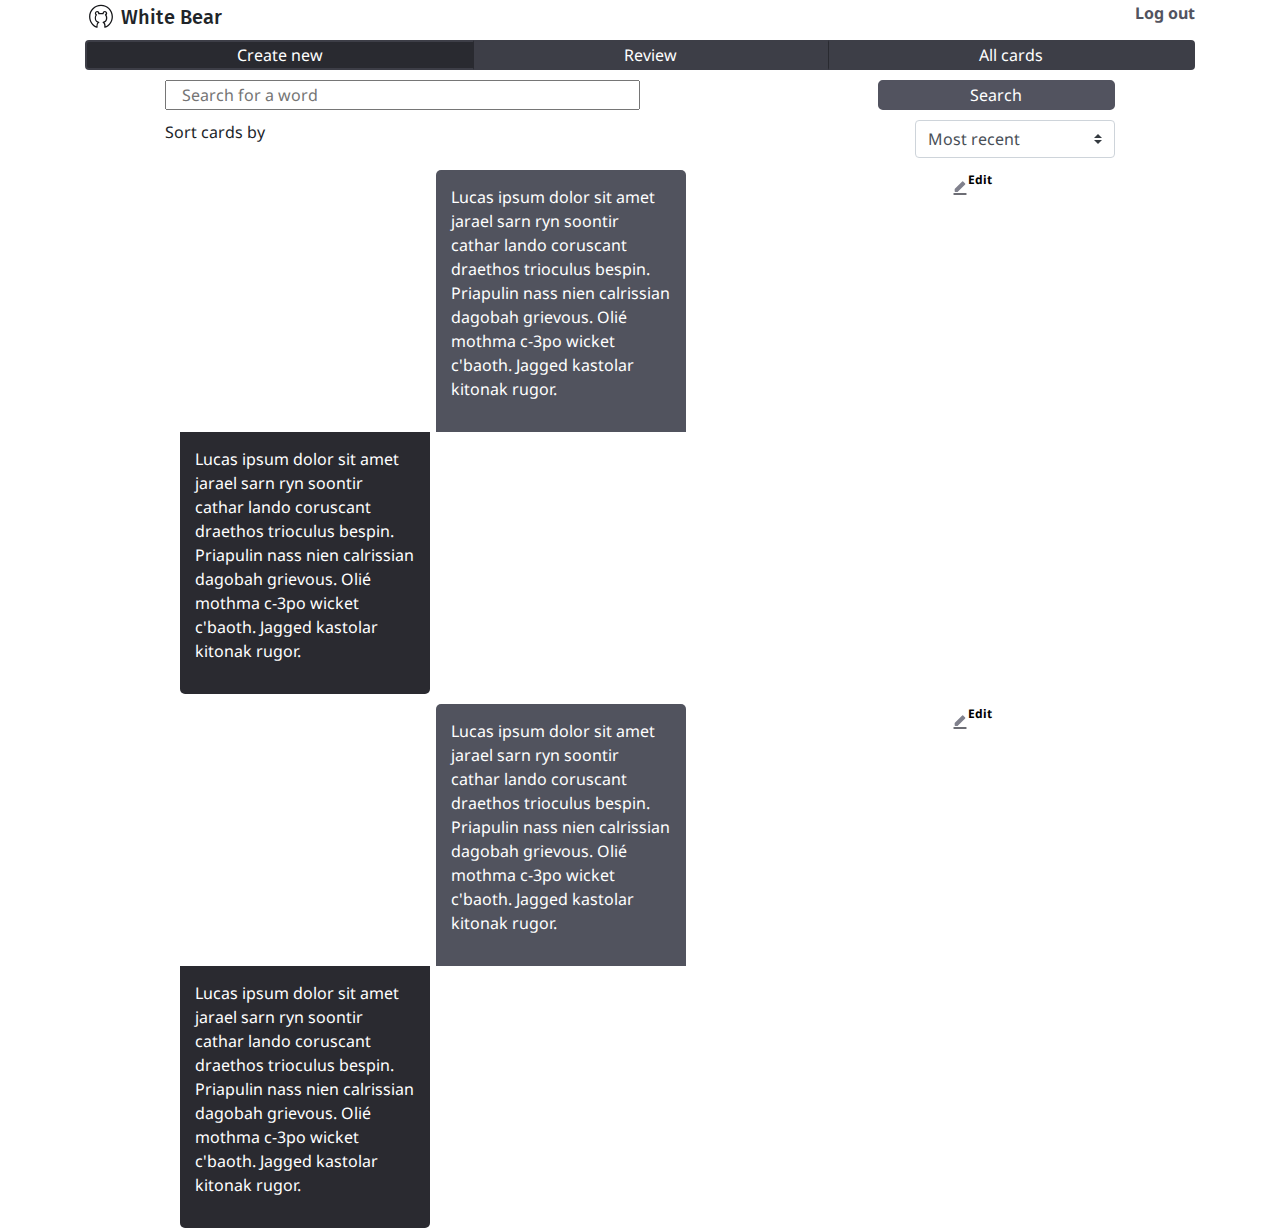
==== all-cards.html @ d2edbe1b "initial commit" ====
<!DOCTYPE html>
<html lang="en">
  <head>
    <meta charset="UTF-8" />
    <meta name="viewport" content="width=device-width, initial-scale=1.0" />
    <title>All Cards</title>
    <link
      href="https://fonts.googleapis.com/css2?family=Fira+Sans:wght@500&family=Noto+Sans:wght@400;700&family=Noto+Serif&display=swap"
      rel="stylesheet"
    />
    <link
      rel="stylesheet"
      href="https://use.fontawesome.com/releases/v5.8.1/css/all.css"
      integrity="sha384-50oBUHEmvpQ+1lW4y57PTFmhCaXp0ML5d60M1M7uH2+nqUivzIebhndOJK28anvf"
      crossorigin="anonymous"
    />
    <link rel="stylesheet" href="./style/dist.css" />
  </head>
  <body>
    <div class="container">
      <div class="row">
        <div class="col-12">
          <img
            width="32px"
            src="./assets/branding/logo-app.svg"
            alt="White bear logo"
          />
          <h3 class="d-inline text-brand">White Bear</h3>

          <button class="btn btn-link float-right" id="logOut">
            Log out
          </button>

          <div
            class="btn-group d-flex mb-5"
            role="navigation"
            aria-label="navigation"
          >
            <button
              id="createNew"
              type="button"
              class="btn btn-secondary tab-active"
            >
              Create new
            </button>
            <button
              id="review"
              type="button"
              class="btn btn-secondary tab-seperator"
            >
              Review
            </button>
            <button
              id="allcards"
              type="button"
              class="btn btn-secondary tab-seperator"
            >
              All cards
            </button>
          </div>
        </div>
      </div>

      <div class="row" style="margin-top: 10px;">
        <div class="col-1"></div>
        <div class="col-10">
          <div class="row mt-3">
            <input
              style="width: 200px;"
              class="input-group col-6"
              placeholder="Search for a word"
              type="text"
            />
            <div class="col-3"></div>
            <button class="btn btn-primary btn-lg col-3">Search</button>
          </div>
          <div
            class="row d-flex justify-content-between"
            style="margin-top: 10px;"
          >
            <p>Sort cards by</p>
            <select style="width: 200px;" class="custom-select">
              <option selected>Most recent</option>
              <option value="1">Oldest</option>
              <option value="2">Hardest</option>
              <option value="3">Easiest</option>
            </select>
          </div>
        </div>
        <div class="col-1"></div>
      </div>
      <div style="margin-top: 10px;" class="row">
        <div class="col-1"></div>
        <div class="col-10">
          <div class="row">
            <div class="col-10">
              <div
                style="
                  background: #51535e;
                  color: white;
                  margin: 0 auto;
                  width: 250px;
                  padding: 15px;
                  border-radius: 5px 5px 0 0;
                "
                class="card"
              >
                <p>
                  Lucas ipsum dolor sit amet jarael sarn ryn soontir cathar
                  lando coruscant draethos trioculus bespin. Priapulin nass nien
                  calrissian dagobah grievous. Olié mothma c-3po wicket c'baoth.
                  Jagged kastolar kitonak rugor.
                </p>
              </div>
              <div
                style="
                  background: #2a2a30;
                  color: white;
                  padding: 15px;
                  width: 250px;
                  border-radius: 0 0 5px 5px;
                "
                class="card"
              >
                <p>
                  Lucas ipsum dolor sit amet jarael sarn ryn soontir cathar
                  lando coruscant draethos trioculus bespin. Priapulin nass nien
                  calrissian dagobah grievous. Olié mothma c-3po wicket c'baoth.
                  Jagged kastolar kitonak rugor.
                </p>
              </div>
            </div>
            <div class="col-2">
              <button
                id="edit"
                style="color: black; display: flex; margin-left: -20px;"
                class="btn btn-link"
              >
                <img style="width: 16px;" src="./assets/icons/edit.svg" />
                <p style="font-size: 12px;">Edit</p>
              </button>
            </div>
          </div>
        </div>
        <div class="col-1"></div>
      </div>
      <div style="margin-top: 10px;" class="row">
        <div class="col-1"></div>
        <div class="col-10">
          <div class="row">
            <div class="col-10">
              <div
                style="
                  background: #51535e;
                  color: white;
                  margin: 0 auto;
                  width: 250px;
                  padding: 15px;
                  border-radius: 5px 5px 0 0;
                "
                class="card"
              >
                <p>
                  Lucas ipsum dolor sit amet jarael sarn ryn soontir cathar
                  lando coruscant draethos trioculus bespin. Priapulin nass nien
                  calrissian dagobah grievous. Olié mothma c-3po wicket c'baoth.
                  Jagged kastolar kitonak rugor.
                </p>
              </div>
              <div
                style="
                  background: #2a2a30;
                  color: white;
                  padding: 15px;
                  width: 250px;
                  border-radius: 0 0 5px 5px;
                "
                class="card"
              >
                <p>
                  Lucas ipsum dolor sit amet jarael sarn ryn soontir cathar
                  lando coruscant draethos trioculus bespin. Priapulin nass nien
                  calrissian dagobah grievous. Olié mothma c-3po wicket c'baoth.
                  Jagged kastolar kitonak rugor.
                </p>
              </div>
            </div>
            <div class="col-2">
              <button
                id="edit"
                style="color: black; display: flex; margin-left: -20px;"
                class="btn btn-link"
              >
                <img style="width: 16px;" src="./assets/icons/edit.svg" />
                <p style="font-size: 12px;">Edit</p>
              </button>
            </div>
          </div>
        </div>
        <div class="col-1"></div>
      </div>
    </div>
    <script src="https://cdnjs.cloudflare.com/ajax/libs/jquery/3.5.1/jquery.min.js"></script>
    <script src="./main.js"></script>
  </body>
</html>
---- style/dist.css ----
@charset "UTF-8";
@import url("https://fonts.googleapis.com/css2?family=Fira+Sans:wght@500&family=Noto+Sans:wght@400;700&family=Noto+Serif&display=swap");
/*!
 * Bootstrap v4.4.1 (https://getbootstrap.com/)
 * Copyright 2011-2019 The Bootstrap Authors
 * Copyright 2011-2019 Twitter, Inc.
 * Licensed under MIT (https://github.com/twbs/bootstrap/blob/master/LICENSE)
 */
:root {
  --blue: #2f52b9;
  --indigo: #6610f2;
  --purple: #6f42c1;
  --pink: #e83e8c;
  --red: #a42443;
  --orange: #fd7e14;
  --yellow: #ffc107;
  --green: #28a745;
  --teal: #20c997;
  --cyan: #17a2b8;
  --white: #fff;
  --gray: #52535f;
  --gray-dark: #292a30;
  --primary: #52535f;
  --secondary: #3d3e47;
  --success: #2f52b9;
  --info: #17a2b8;
  --warning: #ffc107;
  --danger: #a42443;
  --light: #cccdd2;
  --dark: #292a30;
  --breakpoint-xs: 0;
  --breakpoint-sm: 576px;
  --breakpoint-md: 768px;
  --breakpoint-lg: 992px;
  --breakpoint-xl: 1200px;
  --font-family-sans-serif: "Noto Sans", sans-serif, "Apple Color Emoji", "Segoe UI Emoji", "Segoe UI Symbol", "Noto Color Emoji";
  --font-family-monospace: SFMono-Regular, Menlo, Monaco, Consolas, "Liberation Mono", "Courier New", monospace;
}

*,
*::before,
*::after {
  box-sizing: border-box;
}

html {
  font-family: sans-serif;
  line-height: 1.15;
  -webkit-text-size-adjust: 100%;
  -webkit-tap-highlight-color: rgba(0, 0, 0, 0);
}

article, aside, figcaption, figure, footer, header, hgroup, main, nav, section {
  display: block;
}

body {
  margin: 0;
  font-family: "Noto Sans", sans-serif, "Apple Color Emoji", "Segoe UI Emoji", "Segoe UI Symbol", "Noto Color Emoji";
  font-size: 1rem;
  font-weight: 400;
  line-height: 1.5;
  color: #212529;
  text-align: left;
  background-color: #fff;
}

[tabindex="-1"]:focus:not(:focus-visible) {
  outline: 0 !important;
}

hr {
  box-sizing: content-box;
  height: 0;
  overflow: visible;
}

h1, h2, h3, h4, h5, h6 {
  margin-top: 0;
  margin-bottom: 0.5rem;
}

p {
  margin-top: 0;
  margin-bottom: 1rem;
}

abbr[title],
abbr[data-original-title] {
  text-decoration: underline;
  text-decoration: underline dotted;
  cursor: help;
  border-bottom: 0;
  text-decoration-skip-ink: none;
}

address {
  margin-bottom: 1rem;
  font-style: normal;
  line-height: inherit;
}

ol,
ul,
dl {
  margin-top: 0;
  margin-bottom: 1rem;
}

ol ol,
ul ul,
ol ul,
ul ol {
  margin-bottom: 0;
}

dt {
  font-weight: 700;
}

dd {
  margin-bottom: 0.5rem;
  margin-left: 0;
}

blockquote {
  margin: 0 0 1rem;
}

b,
strong {
  font-weight: bolder;
}

small {
  font-size: 80%;
}

sub,
sup {
  position: relative;
  font-size: 75%;
  line-height: 0;
  vertical-align: baseline;
}

sub {
  bottom: -0.25em;
}

sup {
  top: -0.5em;
}

a {
  color: #52535f;
  text-decoration: none;
  background-color: transparent;
}
a:hover {
  color: #2f2f36;
  text-decoration: underline;
}

a:not([href]) {
  color: inherit;
  text-decoration: none;
}
a:not([href]):hover {
  color: inherit;
  text-decoration: none;
}

pre,
code,
kbd,
samp {
  font-family: SFMono-Regular, Menlo, Monaco, Consolas, "Liberation Mono", "Courier New", monospace;
  font-size: 1em;
}

pre {
  margin-top: 0;
  margin-bottom: 1rem;
  overflow: auto;
}

figure {
  margin: 0 0 1rem;
}

img {
  vertical-align: middle;
  border-style: none;
}

svg {
  overflow: hidden;
  vertical-align: middle;
}

table {
  border-collapse: collapse;
}

caption {
  padding-top: 0.75rem;
  padding-bottom: 0.75rem;
  color: #6c757d;
  text-align: left;
  caption-side: bottom;
}

th {
  text-align: inherit;
}

label {
  display: inline-block;
  margin-bottom: 0.5rem;
}

button {
  border-radius: 0;
}

button:focus {
  outline: 1px dotted;
  outline: 5px auto -webkit-focus-ring-color;
}

input,
button,
select,
optgroup,
textarea {
  margin: 0;
  font-family: inherit;
  font-size: inherit;
  line-height: inherit;
}

button,
input {
  overflow: visible;
}

button,
select {
  text-transform: none;
}

select {
  word-wrap: normal;
}

button,
[type=button],
[type=reset],
[type=submit] {
  -webkit-appearance: button;
}

button:not(:disabled),
[type=button]:not(:disabled),
[type=reset]:not(:disabled),
[type=submit]:not(:disabled) {
  cursor: pointer;
}

button::-moz-focus-inner,
[type=button]::-moz-focus-inner,
[type=reset]::-moz-focus-inner,
[type=submit]::-moz-focus-inner {
  padding: 0;
  border-style: none;
}

input[type=radio],
input[type=checkbox] {
  box-sizing: border-box;
  padding: 0;
}

input[type=date],
input[type=time],
input[type=datetime-local],
input[type=month] {
  -webkit-appearance: listbox;
}

textarea {
  overflow: auto;
  resize: vertical;
}

fieldset {
  min-width: 0;
  padding: 0;
  margin: 0;
  border: 0;
}

legend {
  display: block;
  width: 100%;
  max-width: 100%;
  padding: 0;
  margin-bottom: 0.5rem;
  font-size: 1.5rem;
  line-height: inherit;
  color: inherit;
  white-space: normal;
}

progress {
  vertical-align: baseline;
}

[type=number]::-webkit-inner-spin-button,
[type=number]::-webkit-outer-spin-button {
  height: auto;
}

[type=search] {
  outline-offset: -2px;
  -webkit-appearance: none;
}

[type=search]::-webkit-search-decoration {
  -webkit-appearance: none;
}

::-webkit-file-upload-button {
  font: inherit;
  -webkit-appearance: button;
}

output {
  display: inline-block;
}

summary {
  display: list-item;
  cursor: pointer;
}

template {
  display: none;
}

[hidden] {
  display: none !important;
}

h1, h2, h3, h4, h5, h6,
.h1, .h2, .h3, .h4, .h5, .h6 {
  margin-bottom: 0.5rem;
  font-weight: 500;
  line-height: 1.2;
}

h1, .h1 {
  font-size: 3.75rem;
}

h2, .h2 {
  font-size: 1.6875rem;
}

h3, .h3 {
  font-size: 1.25rem;
}

h4, .h4 {
  font-size: 1.25rem;
}

h5, .h5 {
  font-size: 1.25rem;
}

h6, .h6 {
  font-size: 1rem;
}

.lead {
  font-size: 1.25rem;
  font-weight: 300;
}

.display-1 {
  font-size: 6rem;
  font-weight: 300;
  line-height: 1.2;
}

.display-2 {
  font-size: 5.5rem;
  font-weight: 300;
  line-height: 1.2;
}

.display-3 {
  font-size: 4.5rem;
  font-weight: 300;
  line-height: 1.2;
}

.display-4 {
  font-size: 3.5rem;
  font-weight: 300;
  line-height: 1.2;
}

hr {
  margin-top: 1rem;
  margin-bottom: 1rem;
  border: 0;
  border-top: 1px solid rgba(0, 0, 0, 0.1);
}

small,
.small {
  font-size: 80%;
  font-weight: 400;
}

mark,
.mark {
  padding: 0.2em;
  background-color: #fcf8e3;
}

.list-unstyled {
  padding-left: 0;
  list-style: none;
}

.list-inline {
  padding-left: 0;
  list-style: none;
}

.list-inline-item {
  display: inline-block;
}
.list-inline-item:not(:last-child) {
  margin-right: 0.5rem;
}

.initialism {
  font-size: 90%;
  text-transform: uppercase;
}

.blockquote {
  margin-bottom: 1rem;
  font-size: 1.25rem;
}

.blockquote-footer {
  display: block;
  font-size: 80%;
  color: #6c757d;
}
.blockquote-footer::before {
  content: "— ";
}

.img-fluid {
  max-width: 100%;
  height: auto;
}

.img-thumbnail {
  padding: 0.25rem;
  background-color: #fff;
  border: 1px solid #dee2e6;
  border-radius: 0.25rem;
  max-width: 100%;
  height: auto;
}

.figure {
  display: inline-block;
}

.figure-img {
  margin-bottom: 0.5rem;
  line-height: 1;
}

.figure-caption {
  font-size: 90%;
  color: #6c757d;
}

code {
  font-size: 87.5%;
  color: #e83e8c;
  word-wrap: break-word;
}
a > code {
  color: inherit;
}

kbd {
  padding: 0.2rem 0.4rem;
  font-size: 87.5%;
  color: #fff;
  background-color: #212529;
  border-radius: 4;
}
kbd kbd {
  padding: 0;
  font-size: 100%;
  font-weight: 700;
}

pre {
  display: block;
  font-size: 87.5%;
  color: #212529;
}
pre code {
  font-size: inherit;
  color: inherit;
  word-break: normal;
}

.pre-scrollable {
  max-height: 340px;
  overflow-y: scroll;
}

.container {
  width: 100%;
  padding-right: 15px;
  padding-left: 15px;
  margin-right: auto;
  margin-left: auto;
}
@media (min-width: 576px) {
  .container {
    max-width: 540px;
  }
}
@media (min-width: 768px) {
  .container {
    max-width: 720px;
  }
}
@media (min-width: 992px) {
  .container {
    max-width: 960px;
  }
}
@media (min-width: 1200px) {
  .container {
    max-width: 1140px;
  }
}

.container-fluid, .container-xl, .container-lg, .container-md, .container-sm {
  width: 100%;
  padding-right: 15px;
  padding-left: 15px;
  margin-right: auto;
  margin-left: auto;
}

@media (min-width: 576px) {
  .container-sm, .container {
    max-width: 540px;
  }
}
@media (min-width: 768px) {
  .container-md, .container-sm, .container {
    max-width: 720px;
  }
}
@media (min-width: 992px) {
  .container-lg, .container-md, .container-sm, .container {
    max-width: 960px;
  }
}
@media (min-width: 1200px) {
  .container-xl, .container-lg, .container-md, .container-sm, .container {
    max-width: 1140px;
  }
}
.row {
  display: flex;
  flex-wrap: wrap;
  margin-right: -15px;
  margin-left: -15px;
}

.no-gutters {
  margin-right: 0;
  margin-left: 0;
}
.no-gutters > .col,
.no-gutters > [class*=col-] {
  padding-right: 0;
  padding-left: 0;
}

.col-xl,
.col-xl-auto, .col-xl-12, .col-xl-11, .col-xl-10, .col-xl-9, .col-xl-8, .col-xl-7, .col-xl-6, .col-xl-5, .col-xl-4, .col-xl-3, .col-xl-2, .col-xl-1, .col-lg,
.col-lg-auto, .col-lg-12, .col-lg-11, .col-lg-10, .col-lg-9, .col-lg-8, .col-lg-7, .col-lg-6, .col-lg-5, .col-lg-4, .col-lg-3, .col-lg-2, .col-lg-1, .col-md,
.col-md-auto, .col-md-12, .col-md-11, .col-md-10, .col-md-9, .col-md-8, .col-md-7, .col-md-6, .col-md-5, .col-md-4, .col-md-3, .col-md-2, .col-md-1, .col-sm,
.col-sm-auto, .col-sm-12, .col-sm-11, .col-sm-10, .col-sm-9, .col-sm-8, .col-sm-7, .col-sm-6, .col-sm-5, .col-sm-4, .col-sm-3, .col-sm-2, .col-sm-1, .col,
.col-auto, .col-12, .col-11, .col-10, .col-9, .col-8, .col-7, .col-6, .col-5, .col-4, .col-3, .col-2, .col-1 {
  position: relative;
  width: 100%;
  padding-right: 15px;
  padding-left: 15px;
}

.col {
  flex-basis: 0;
  flex-grow: 1;
  max-width: 100%;
}

.row-cols-1 > * {
  flex: 0 0 100%;
  max-width: 100%;
}

.row-cols-2 > * {
  flex: 0 0 50%;
  max-width: 50%;
}

.row-cols-3 > * {
  flex: 0 0 33.3333333333%;
  max-width: 33.3333333333%;
}

.row-cols-4 > * {
  flex: 0 0 25%;
  max-width: 25%;
}

.row-cols-5 > * {
  flex: 0 0 20%;
  max-width: 20%;
}

.row-cols-6 > * {
  flex: 0 0 16.6666666667%;
  max-width: 16.6666666667%;
}

.col-auto {
  flex: 0 0 auto;
  width: auto;
  max-width: 100%;
}

.col-1 {
  flex: 0 0 8.3333333333%;
  max-width: 8.3333333333%;
}

.col-2 {
  flex: 0 0 16.6666666667%;
  max-width: 16.6666666667%;
}

.col-3 {
  flex: 0 0 25%;
  max-width: 25%;
}

.col-4 {
  flex: 0 0 33.3333333333%;
  max-width: 33.3333333333%;
}

.col-5 {
  flex: 0 0 41.6666666667%;
  max-width: 41.6666666667%;
}

.col-6 {
  flex: 0 0 50%;
  max-width: 50%;
}

.col-7 {
  flex: 0 0 58.3333333333%;
  max-width: 58.3333333333%;
}

.col-8 {
  flex: 0 0 66.6666666667%;
  max-width: 66.6666666667%;
}

.col-9 {
  flex: 0 0 75%;
  max-width: 75%;
}

.col-10 {
  flex: 0 0 83.3333333333%;
  max-width: 83.3333333333%;
}

.col-11 {
  flex: 0 0 91.6666666667%;
  max-width: 91.6666666667%;
}

.col-12 {
  flex: 0 0 100%;
  max-width: 100%;
}

.order-first {
  order: -1;
}

.order-last {
  order: 13;
}

.order-0 {
  order: 0;
}

.order-1 {
  order: 1;
}

.order-2 {
  order: 2;
}

.order-3 {
  order: 3;
}

.order-4 {
  order: 4;
}

.order-5 {
  order: 5;
}

.order-6 {
  order: 6;
}

.order-7 {
  order: 7;
}

.order-8 {
  order: 8;
}

.order-9 {
  order: 9;
}

.order-10 {
  order: 10;
}

.order-11 {
  order: 11;
}

.order-12 {
  order: 12;
}

.offset-1 {
  margin-left: 8.3333333333%;
}

.offset-2 {
  margin-left: 16.6666666667%;
}

.offset-3 {
  margin-left: 25%;
}

.offset-4 {
  margin-left: 33.3333333333%;
}

.offset-5 {
  margin-left: 41.6666666667%;
}

.offset-6 {
  margin-left: 50%;
}

.offset-7 {
  margin-left: 58.3333333333%;
}

.offset-8 {
  margin-left: 66.6666666667%;
}

.offset-9 {
  margin-left: 75%;
}

.offset-10 {
  margin-left: 83.3333333333%;
}

.offset-11 {
  margin-left: 91.6666666667%;
}

@media (min-width: 576px) {
  .col-sm {
    flex-basis: 0;
    flex-grow: 1;
    max-width: 100%;
  }

  .row-cols-sm-1 > * {
    flex: 0 0 100%;
    max-width: 100%;
  }

  .row-cols-sm-2 > * {
    flex: 0 0 50%;
    max-width: 50%;
  }

  .row-cols-sm-3 > * {
    flex: 0 0 33.3333333333%;
    max-width: 33.3333333333%;
  }

  .row-cols-sm-4 > * {
    flex: 0 0 25%;
    max-width: 25%;
  }

  .row-cols-sm-5 > * {
    flex: 0 0 20%;
    max-width: 20%;
  }

  .row-cols-sm-6 > * {
    flex: 0 0 16.6666666667%;
    max-width: 16.6666666667%;
  }

  .col-sm-auto {
    flex: 0 0 auto;
    width: auto;
    max-width: 100%;
  }

  .col-sm-1 {
    flex: 0 0 8.3333333333%;
    max-width: 8.3333333333%;
  }

  .col-sm-2 {
    flex: 0 0 16.6666666667%;
    max-width: 16.6666666667%;
  }

  .col-sm-3 {
    flex: 0 0 25%;
    max-width: 25%;
  }

  .col-sm-4 {
    flex: 0 0 33.3333333333%;
    max-width: 33.3333333333%;
  }

  .col-sm-5 {
    flex: 0 0 41.6666666667%;
    max-width: 41.6666666667%;
  }

  .col-sm-6 {
    flex: 0 0 50%;
    max-width: 50%;
  }

  .col-sm-7 {
    flex: 0 0 58.3333333333%;
    max-width: 58.3333333333%;
  }

  .col-sm-8 {
    flex: 0 0 66.6666666667%;
    max-width: 66.6666666667%;
  }

  .col-sm-9 {
    flex: 0 0 75%;
    max-width: 75%;
  }

  .col-sm-10 {
    flex: 0 0 83.3333333333%;
    max-width: 83.3333333333%;
  }

  .col-sm-11 {
    flex: 0 0 91.6666666667%;
    max-width: 91.6666666667%;
  }

  .col-sm-12 {
    flex: 0 0 100%;
    max-width: 100%;
  }

  .order-sm-first {
    order: -1;
  }

  .order-sm-last {
    order: 13;
  }

  .order-sm-0 {
    order: 0;
  }

  .order-sm-1 {
    order: 1;
  }

  .order-sm-2 {
    order: 2;
  }

  .order-sm-3 {
    order: 3;
  }

  .order-sm-4 {
    order: 4;
  }

  .order-sm-5 {
    order: 5;
  }

  .order-sm-6 {
    order: 6;
  }

  .order-sm-7 {
    order: 7;
  }

  .order-sm-8 {
    order: 8;
  }

  .order-sm-9 {
    order: 9;
  }

  .order-sm-10 {
    order: 10;
  }

  .order-sm-11 {
    order: 11;
  }

  .order-sm-12 {
    order: 12;
  }

  .offset-sm-0 {
    margin-left: 0;
  }

  .offset-sm-1 {
    margin-left: 8.3333333333%;
  }

  .offset-sm-2 {
    margin-left: 16.6666666667%;
  }

  .offset-sm-3 {
    margin-left: 25%;
  }

  .offset-sm-4 {
    margin-left: 33.3333333333%;
  }

  .offset-sm-5 {
    margin-left: 41.6666666667%;
  }

  .offset-sm-6 {
    margin-left: 50%;
  }

  .offset-sm-7 {
    margin-left: 58.3333333333%;
  }

  .offset-sm-8 {
    margin-left: 66.6666666667%;
  }

  .offset-sm-9 {
    margin-left: 75%;
  }

  .offset-sm-10 {
    margin-left: 83.3333333333%;
  }

  .offset-sm-11 {
    margin-left: 91.6666666667%;
  }
}
@media (min-width: 768px) {
  .col-md {
    flex-basis: 0;
    flex-grow: 1;
    max-width: 100%;
  }

  .row-cols-md-1 > * {
    flex: 0 0 100%;
    max-width: 100%;
  }

  .row-cols-md-2 > * {
    flex: 0 0 50%;
    max-width: 50%;
  }

  .row-cols-md-3 > * {
    flex: 0 0 33.3333333333%;
    max-width: 33.3333333333%;
  }

  .row-cols-md-4 > * {
    flex: 0 0 25%;
    max-width: 25%;
  }

  .row-cols-md-5 > * {
    flex: 0 0 20%;
    max-width: 20%;
  }

  .row-cols-md-6 > * {
    flex: 0 0 16.6666666667%;
    max-width: 16.6666666667%;
  }

  .col-md-auto {
    flex: 0 0 auto;
    width: auto;
    max-width: 100%;
  }

  .col-md-1 {
    flex: 0 0 8.3333333333%;
    max-width: 8.3333333333%;
  }

  .col-md-2 {
    flex: 0 0 16.6666666667%;
    max-width: 16.6666666667%;
  }

  .col-md-3 {
    flex: 0 0 25%;
    max-width: 25%;
  }

  .col-md-4 {
    flex: 0 0 33.3333333333%;
    max-width: 33.3333333333%;
  }

  .col-md-5 {
    flex: 0 0 41.6666666667%;
    max-width: 41.6666666667%;
  }

  .col-md-6 {
    flex: 0 0 50%;
    max-width: 50%;
  }

  .col-md-7 {
    flex: 0 0 58.3333333333%;
    max-width: 58.3333333333%;
  }

  .col-md-8 {
    flex: 0 0 66.6666666667%;
    max-width: 66.6666666667%;
  }

  .col-md-9 {
    flex: 0 0 75%;
    max-width: 75%;
  }

  .col-md-10 {
    flex: 0 0 83.3333333333%;
    max-width: 83.3333333333%;
  }

  .col-md-11 {
    flex: 0 0 91.6666666667%;
    max-width: 91.6666666667%;
  }

  .col-md-12 {
    flex: 0 0 100%;
    max-width: 100%;
  }

  .order-md-first {
    order: -1;
  }

  .order-md-last {
    order: 13;
  }

  .order-md-0 {
    order: 0;
  }

  .order-md-1 {
    order: 1;
  }

  .order-md-2 {
    order: 2;
  }

  .order-md-3 {
    order: 3;
  }

  .order-md-4 {
    order: 4;
  }

  .order-md-5 {
    order: 5;
  }

  .order-md-6 {
    order: 6;
  }

  .order-md-7 {
    order: 7;
  }

  .order-md-8 {
    order: 8;
  }

  .order-md-9 {
    order: 9;
  }

  .order-md-10 {
    order: 10;
  }

  .order-md-11 {
    order: 11;
  }

  .order-md-12 {
    order: 12;
  }

  .offset-md-0 {
    margin-left: 0;
  }

  .offset-md-1 {
    margin-left: 8.3333333333%;
  }

  .offset-md-2 {
    margin-left: 16.6666666667%;
  }

  .offset-md-3 {
    margin-left: 25%;
  }

  .offset-md-4 {
    margin-left: 33.3333333333%;
  }

  .offset-md-5 {
    margin-left: 41.6666666667%;
  }

  .offset-md-6 {
    margin-left: 50%;
  }

  .offset-md-7 {
    margin-left: 58.3333333333%;
  }

  .offset-md-8 {
    margin-left: 66.6666666667%;
  }

  .offset-md-9 {
    margin-left: 75%;
  }

  .offset-md-10 {
    margin-left: 83.3333333333%;
  }

  .offset-md-11 {
    margin-left: 91.6666666667%;
  }
}
@media (min-width: 992px) {
  .col-lg {
    flex-basis: 0;
    flex-grow: 1;
    max-width: 100%;
  }

  .row-cols-lg-1 > * {
    flex: 0 0 100%;
    max-width: 100%;
  }

  .row-cols-lg-2 > * {
    flex: 0 0 50%;
    max-width: 50%;
  }

  .row-cols-lg-3 > * {
    flex: 0 0 33.3333333333%;
    max-width: 33.3333333333%;
  }

  .row-cols-lg-4 > * {
    flex: 0 0 25%;
    max-width: 25%;
  }

  .row-cols-lg-5 > * {
    flex: 0 0 20%;
    max-width: 20%;
  }

  .row-cols-lg-6 > * {
    flex: 0 0 16.6666666667%;
    max-width: 16.6666666667%;
  }

  .col-lg-auto {
    flex: 0 0 auto;
    width: auto;
    max-width: 100%;
  }

  .col-lg-1 {
    flex: 0 0 8.3333333333%;
    max-width: 8.3333333333%;
  }

  .col-lg-2 {
    flex: 0 0 16.6666666667%;
    max-width: 16.6666666667%;
  }

  .col-lg-3 {
    flex: 0 0 25%;
    max-width: 25%;
  }

  .col-lg-4 {
    flex: 0 0 33.3333333333%;
    max-width: 33.3333333333%;
  }

  .col-lg-5 {
    flex: 0 0 41.6666666667%;
    max-width: 41.6666666667%;
  }

  .col-lg-6 {
    flex: 0 0 50%;
    max-width: 50%;
  }

  .col-lg-7 {
    flex: 0 0 58.3333333333%;
    max-width: 58.3333333333%;
  }

  .col-lg-8 {
    flex: 0 0 66.6666666667%;
    max-width: 66.6666666667%;
  }

  .col-lg-9 {
    flex: 0 0 75%;
    max-width: 75%;
  }

  .col-lg-10 {
    flex: 0 0 83.3333333333%;
    max-width: 83.3333333333%;
  }

  .col-lg-11 {
    flex: 0 0 91.6666666667%;
    max-width: 91.6666666667%;
  }

  .col-lg-12 {
    flex: 0 0 100%;
    max-width: 100%;
  }

  .order-lg-first {
    order: -1;
  }

  .order-lg-last {
    order: 13;
  }

  .order-lg-0 {
    order: 0;
  }

  .order-lg-1 {
    order: 1;
  }

  .order-lg-2 {
    order: 2;
  }

  .order-lg-3 {
    order: 3;
  }

  .order-lg-4 {
    order: 4;
  }

  .order-lg-5 {
    order: 5;
  }

  .order-lg-6 {
    order: 6;
  }

  .order-lg-7 {
    order: 7;
  }

  .order-lg-8 {
    order: 8;
  }

  .order-lg-9 {
    order: 9;
  }

  .order-lg-10 {
    order: 10;
  }

  .order-lg-11 {
    order: 11;
  }

  .order-lg-12 {
    order: 12;
  }

  .offset-lg-0 {
    margin-left: 0;
  }

  .offset-lg-1 {
    margin-left: 8.3333333333%;
  }

  .offset-lg-2 {
    margin-left: 16.6666666667%;
  }

  .offset-lg-3 {
    margin-left: 25%;
  }

  .offset-lg-4 {
    margin-left: 33.3333333333%;
  }

  .offset-lg-5 {
    margin-left: 41.6666666667%;
  }

  .offset-lg-6 {
    margin-left: 50%;
  }

  .offset-lg-7 {
    margin-left: 58.3333333333%;
  }

  .offset-lg-8 {
    margin-left: 66.6666666667%;
  }

  .offset-lg-9 {
    margin-left: 75%;
  }

  .offset-lg-10 {
    margin-left: 83.3333333333%;
  }

  .offset-lg-11 {
    margin-left: 91.6666666667%;
  }
}
@media (min-width: 1200px) {
  .col-xl {
    flex-basis: 0;
    flex-grow: 1;
    max-width: 100%;
  }

  .row-cols-xl-1 > * {
    flex: 0 0 100%;
    max-width: 100%;
  }

  .row-cols-xl-2 > * {
    flex: 0 0 50%;
    max-width: 50%;
  }

  .row-cols-xl-3 > * {
    flex: 0 0 33.3333333333%;
    max-width: 33.3333333333%;
  }

  .row-cols-xl-4 > * {
    flex: 0 0 25%;
    max-width: 25%;
  }

  .row-cols-xl-5 > * {
    flex: 0 0 20%;
    max-width: 20%;
  }

  .row-cols-xl-6 > * {
    flex: 0 0 16.6666666667%;
    max-width: 16.6666666667%;
  }

  .col-xl-auto {
    flex: 0 0 auto;
    width: auto;
    max-width: 100%;
  }

  .col-xl-1 {
    flex: 0 0 8.3333333333%;
    max-width: 8.3333333333%;
  }

  .col-xl-2 {
    flex: 0 0 16.6666666667%;
    max-width: 16.6666666667%;
  }

  .col-xl-3 {
    flex: 0 0 25%;
    max-width: 25%;
  }

  .col-xl-4 {
    flex: 0 0 33.3333333333%;
    max-width: 33.3333333333%;
  }

  .col-xl-5 {
    flex: 0 0 41.6666666667%;
    max-width: 41.6666666667%;
  }

  .col-xl-6 {
    flex: 0 0 50%;
    max-width: 50%;
  }

  .col-xl-7 {
    flex: 0 0 58.3333333333%;
    max-width: 58.3333333333%;
  }

  .col-xl-8 {
    flex: 0 0 66.6666666667%;
    max-width: 66.6666666667%;
  }

  .col-xl-9 {
    flex: 0 0 75%;
    max-width: 75%;
  }

  .col-xl-10 {
    flex: 0 0 83.3333333333%;
    max-width: 83.3333333333%;
  }

  .col-xl-11 {
    flex: 0 0 91.6666666667%;
    max-width: 91.6666666667%;
  }

  .col-xl-12 {
    flex: 0 0 100%;
    max-width: 100%;
  }

  .order-xl-first {
    order: -1;
  }

  .order-xl-last {
    order: 13;
  }

  .order-xl-0 {
    order: 0;
  }

  .order-xl-1 {
    order: 1;
  }

  .order-xl-2 {
    order: 2;
  }

  .order-xl-3 {
    order: 3;
  }

  .order-xl-4 {
    order: 4;
  }

  .order-xl-5 {
    order: 5;
  }

  .order-xl-6 {
    order: 6;
  }

  .order-xl-7 {
    order: 7;
  }

  .order-xl-8 {
    order: 8;
  }

  .order-xl-9 {
    order: 9;
  }

  .order-xl-10 {
    order: 10;
  }

  .order-xl-11 {
    order: 11;
  }

  .order-xl-12 {
    order: 12;
  }

  .offset-xl-0 {
    margin-left: 0;
  }

  .offset-xl-1 {
    margin-left: 8.3333333333%;
  }

  .offset-xl-2 {
    margin-left: 16.6666666667%;
  }

  .offset-xl-3 {
    margin-left: 25%;
  }

  .offset-xl-4 {
    margin-left: 33.3333333333%;
  }

  .offset-xl-5 {
    margin-left: 41.6666666667%;
  }

  .offset-xl-6 {
    margin-left: 50%;
  }

  .offset-xl-7 {
    margin-left: 58.3333333333%;
  }

  .offset-xl-8 {
    margin-left: 66.6666666667%;
  }

  .offset-xl-9 {
    margin-left: 75%;
  }

  .offset-xl-10 {
    margin-left: 83.3333333333%;
  }

  .offset-xl-11 {
    margin-left: 91.6666666667%;
  }
}
.table {
  width: 100%;
  margin-bottom: 1rem;
  color: #212529;
}
.table th,
.table td {
  padding: 0.75rem;
  vertical-align: top;
  border-top: 1px solid #dee2e6;
}
.table thead th {
  vertical-align: bottom;
  border-bottom: 2px solid #dee2e6;
}
.table tbody + tbody {
  border-top: 2px solid #dee2e6;
}

.table-sm th,
.table-sm td {
  padding: 0.3rem;
}

.table-bordered {
  border: 1px solid #dee2e6;
}
.table-bordered th,
.table-bordered td {
  border: 1px solid #dee2e6;
}
.table-bordered thead th,
.table-bordered thead td {
  border-bottom-width: 2px;
}

.table-borderless th,
.table-borderless td,
.table-borderless thead th,
.table-borderless tbody + tbody {
  border: 0;
}

.table-striped tbody tr:nth-of-type(odd) {
  background-color: rgba(0, 0, 0, 0.05);
}

.table-hover tbody tr:hover {
  color: #212529;
  background-color: rgba(0, 0, 0, 0.075);
}

.table-primary,
.table-primary > th,
.table-primary > td {
  background-color: #cfcfd2;
}
.table-primary th,
.table-primary td,
.table-primary thead th,
.table-primary tbody + tbody {
  border-color: #a5a6ac;
}

.table-hover .table-primary:hover {
  background-color: #c2c2c6;
}
.table-hover .table-primary:hover > td,
.table-hover .table-primary:hover > th {
  background-color: #c2c2c6;
}

.table-secondary,
.table-secondary > th,
.table-secondary > td {
  background-color: #c9c9cb;
}
.table-secondary th,
.table-secondary td,
.table-secondary thead th,
.table-secondary tbody + tbody {
  border-color: #9a9b9f;
}

.table-hover .table-secondary:hover {
  background-color: #bcbcbe;
}
.table-hover .table-secondary:hover > td,
.table-hover .table-secondary:hover > th {
  background-color: #bcbcbe;
}

.table-success,
.table-success > th,
.table-success > td {
  background-color: #c5cfeb;
}
.table-success th,
.table-success td,
.table-success thead th,
.table-success tbody + tbody {
  border-color: #93a5db;
}

.table-hover .table-success:hover {
  background-color: #b2bfe4;
}
.table-hover .table-success:hover > td,
.table-hover .table-success:hover > th {
  background-color: #b2bfe4;
}

.table-info,
.table-info > th,
.table-info > td {
  background-color: #bee5eb;
}
.table-info th,
.table-info td,
.table-info thead th,
.table-info tbody + tbody {
  border-color: #86cfda;
}

.table-hover .table-info:hover {
  background-color: #abdde5;
}
.table-hover .table-info:hover > td,
.table-hover .table-info:hover > th {
  background-color: #abdde5;
}

.table-warning,
.table-warning > th,
.table-warning > td {
  background-color: #ffeeba;
}
.table-warning th,
.table-warning td,
.table-warning thead th,
.table-warning tbody + tbody {
  border-color: #ffdf7e;
}

.table-hover .table-warning:hover {
  background-color: #ffe8a1;
}
.table-hover .table-warning:hover > td,
.table-hover .table-warning:hover > th {
  background-color: #ffe8a1;
}

.table-danger,
.table-danger > th,
.table-danger > td {
  background-color: #e6c2ca;
}
.table-danger th,
.table-danger td,
.table-danger thead th,
.table-danger tbody + tbody {
  border-color: #d08d9d;
}

.table-hover .table-danger:hover {
  background-color: #dfb0ba;
}
.table-hover .table-danger:hover > td,
.table-hover .table-danger:hover > th {
  background-color: #dfb0ba;
}

.table-light,
.table-light > th,
.table-light > td {
  background-color: #f1f1f2;
}
.table-light th,
.table-light td,
.table-light thead th,
.table-light tbody + tbody {
  border-color: #e4e5e8;
}

.table-hover .table-light:hover {
  background-color: #e4e4e6;
}
.table-hover .table-light:hover > td,
.table-hover .table-light:hover > th {
  background-color: #e4e4e6;
}

.table-dark,
.table-dark > th,
.table-dark > td {
  background-color: #c3c3c5;
}
.table-dark th,
.table-dark td,
.table-dark thead th,
.table-dark tbody + tbody {
  border-color: #909093;
}

.table-hover .table-dark:hover {
  background-color: #b6b6b8;
}
.table-hover .table-dark:hover > td,
.table-hover .table-dark:hover > th {
  background-color: #b6b6b8;
}

.table-active,
.table-active > th,
.table-active > td {
  background-color: rgba(0, 0, 0, 0.075);
}

.table-hover .table-active:hover {
  background-color: rgba(0, 0, 0, 0.075);
}
.table-hover .table-active:hover > td,
.table-hover .table-active:hover > th {
  background-color: rgba(0, 0, 0, 0.075);
}

.table .thead-dark th {
  color: #fff;
  background-color: #343a40;
  border-color: #454d55;
}
.table .thead-light th {
  color: #495057;
  background-color: #e9ecef;
  border-color: #dee2e6;
}

.table-dark {
  color: #fff;
  background-color: #343a40;
}
.table-dark th,
.table-dark td,
.table-dark thead th {
  border-color: #454d55;
}
.table-dark.table-bordered {
  border: 0;
}
.table-dark.table-striped tbody tr:nth-of-type(odd) {
  background-color: rgba(255, 255, 255, 0.05);
}
.table-dark.table-hover tbody tr:hover {
  color: #fff;
  background-color: rgba(255, 255, 255, 0.075);
}

@media (max-width: 575.98px) {
  .table-responsive-sm {
    display: block;
    width: 100%;
    overflow-x: auto;
    -webkit-overflow-scrolling: touch;
  }
  .table-responsive-sm > .table-bordered {
    border: 0;
  }
}
@media (max-width: 767.98px) {
  .table-responsive-md {
    display: block;
    width: 100%;
    overflow-x: auto;
    -webkit-overflow-scrolling: touch;
  }
  .table-responsive-md > .table-bordered {
    border: 0;
  }
}
@media (max-width: 991.98px) {
  .table-responsive-lg {
    display: block;
    width: 100%;
    overflow-x: auto;
    -webkit-overflow-scrolling: touch;
  }
  .table-responsive-lg > .table-bordered {
    border: 0;
  }
}
@media (max-width: 1199.98px) {
  .table-responsive-xl {
    display: block;
    width: 100%;
    overflow-x: auto;
    -webkit-overflow-scrolling: touch;
  }
  .table-responsive-xl > .table-bordered {
    border: 0;
  }
}
.table-responsive {
  display: block;
  width: 100%;
  overflow-x: auto;
  -webkit-overflow-scrolling: touch;
}
.table-responsive > .table-bordered {
  border: 0;
}

.form-control {
  display: block;
  width: 100%;
  height: calc(1.5em + 0.75rem + 2px);
  padding: 8 16;
  font-size: 1rem;
  font-weight: 400;
  line-height: 1.5;
  color: #495057;
  background-color: #fff;
  background-clip: padding-box;
  border: 2px solid #52535f;
  border-radius: 0.25rem;
  transition: border-color 0.15s ease-in-out, box-shadow 0.15s ease-in-out;
}
@media (prefers-reduced-motion: reduce) {
  .form-control {
    transition: none;
  }
}
.form-control::-ms-expand {
  background-color: transparent;
  border: 0;
}
.form-control:-moz-focusring {
  color: transparent;
  text-shadow: 0 0 0 #495057;
}
.form-control:focus {
  color: #495057;
  background-color: #fff;
  border-color: #80bdff;
  outline: 0;
  box-shadow: 0 0 0 0.2rem rgba(0, 123, 255, 0.25);
}
.form-control::placeholder {
  color: #6c757d;
  opacity: 1;
}
.form-control:disabled, .form-control[readonly] {
  background-color: #e9ecef;
  opacity: 1;
}

select.form-control:focus::-ms-value {
  color: #495057;
  background-color: #fff;
}

.form-control-file,
.form-control-range {
  display: block;
  width: 100%;
}

.col-form-label {
  padding-top: 10px;
  padding-bottom: 10px;
  margin-bottom: 0;
  font-size: inherit;
  line-height: 1.5;
}

.col-form-label-lg {
  padding-top: 10px;
  padding-bottom: 10px;
  font-size: 1.25rem;
  line-height: 1.5;
}

.col-form-label-sm {
  padding-top: 6px;
  padding-bottom: 6px;
  font-size: 0.875rem;
  line-height: 1.5;
}

.form-control-plaintext {
  display: block;
  width: 100%;
  padding: 8 0;
  margin-bottom: 0;
  font-size: 1rem;
  line-height: 1.5;
  color: #212529;
  background-color: transparent;
  border: solid transparent;
  border-width: 2px 0;
}
.form-control-plaintext.form-control-sm, .form-control-plaintext.form-control-lg {
  padding-right: 0;
  padding-left: 0;
}

.form-control-sm {
  height: calc(1.5em + 0.5rem + 2px);
  padding: 4 16;
  font-size: 0.875rem;
  line-height: 1.5;
  border-radius: 0.2rem;
}

.form-control-lg {
  height: calc(1.5em + 1rem + 2px);
  padding: 8 32;
  font-size: 1.25rem;
  line-height: 1.5;
  border-radius: 0.3rem;
}

select.form-control[size], select.form-control[multiple] {
  height: auto;
}

textarea.form-control {
  height: auto;
}

.form-group {
  margin-bottom: 1rem;
}

.form-text {
  display: block;
  margin-top: 0.25rem;
}

.form-row {
  display: flex;
  flex-wrap: wrap;
  margin-right: -5px;
  margin-left: -5px;
}
.form-row > .col,
.form-row > [class*=col-] {
  padding-right: 5px;
  padding-left: 5px;
}

.form-check {
  position: relative;
  display: block;
  padding-left: 1.25rem;
}

.form-check-input {
  position: absolute;
  margin-top: 0.3rem;
  margin-left: -1.25rem;
}
.form-check-input[disabled] ~ .form-check-label, .form-check-input:disabled ~ .form-check-label {
  color: #6c757d;
}

.form-check-label {
  margin-bottom: 0;
}

.form-check-inline {
  display: inline-flex;
  align-items: center;
  padding-left: 0;
  margin-right: 0.75rem;
}
.form-check-inline .form-check-input {
  position: static;
  margin-top: 0;
  margin-right: 0.3125rem;
  margin-left: 0;
}

.valid-feedback {
  display: none;
  width: 100%;
  margin-top: 0.25rem;
  font-size: 80%;
  color: #28a745;
}

.valid-tooltip {
  position: absolute;
  top: 100%;
  z-index: 5;
  display: none;
  max-width: 100%;
  padding: 0.25rem 0.5rem;
  margin-top: 0.1rem;
  font-size: 0.875rem;
  line-height: 1.5;
  color: #fff;
  background-color: rgba(40, 167, 69, 0.9);
  border-radius: 0.25rem;
}

.was-validated :valid ~ .valid-feedback,
.was-validated :valid ~ .valid-tooltip,
.is-valid ~ .valid-feedback,
.is-valid ~ .valid-tooltip {
  display: block;
}

.was-validated .form-control:valid, .form-control.is-valid {
  border-color: #28a745;
  padding-right: calc(1.5em + 0.75rem);
  background-image: url("data:image/svg+xml,%3csvg xmlns='http://www.w3.org/2000/svg' width='8' height='8' viewBox='0 0 8 8'%3e%3cpath fill='%2328a745' d='M2.3 6.73L.6 4.53c-.4-1.04.46-1.4 1.1-.8l1.1 1.4 3.4-3.8c.6-.63 1.6-.27 1.2.7l-4 4.6c-.43.5-.8.4-1.1.1z'/%3e%3c/svg%3e");
  background-repeat: no-repeat;
  background-position: right calc(0.375em + 0.1875rem) center;
  background-size: calc(0.75em + 0.375rem) calc(0.75em + 0.375rem);
}
.was-validated .form-control:valid:focus, .form-control.is-valid:focus {
  border-color: #28a745;
  box-shadow: 0 0 0 0.2rem rgba(40, 167, 69, 0.25);
}

.was-validated textarea.form-control:valid, textarea.form-control.is-valid {
  padding-right: calc(1.5em + 0.75rem);
  background-position: top calc(0.375em + 0.1875rem) right calc(0.375em + 0.1875rem);
}

.was-validated .custom-select:valid, .custom-select.is-valid {
  border-color: #28a745;
  padding-right: calc(0.75em + 2.3125rem);
  background: url("data:image/svg+xml,%3csvg xmlns='http://www.w3.org/2000/svg' width='4' height='5' viewBox='0 0 4 5'%3e%3cpath fill='%23343a40' d='M2 0L0 2h4zm0 5L0 3h4z'/%3e%3c/svg%3e") no-repeat right 0.75rem center/8px 10px, url("data:image/svg+xml,%3csvg xmlns='http://www.w3.org/2000/svg' width='8' height='8' viewBox='0 0 8 8'%3e%3cpath fill='%2328a745' d='M2.3 6.73L.6 4.53c-.4-1.04.46-1.4 1.1-.8l1.1 1.4 3.4-3.8c.6-.63 1.6-.27 1.2.7l-4 4.6c-.43.5-.8.4-1.1.1z'/%3e%3c/svg%3e") #fff no-repeat center right 1.75rem/calc(0.75em + 0.375rem) calc(0.75em + 0.375rem);
}
.was-validated .custom-select:valid:focus, .custom-select.is-valid:focus {
  border-color: #28a745;
  box-shadow: 0 0 0 0.2rem rgba(40, 167, 69, 0.25);
}

.was-validated .form-check-input:valid ~ .form-check-label, .form-check-input.is-valid ~ .form-check-label {
  color: #28a745;
}
.was-validated .form-check-input:valid ~ .valid-feedback,
.was-validated .form-check-input:valid ~ .valid-tooltip, .form-check-input.is-valid ~ .valid-feedback,
.form-check-input.is-valid ~ .valid-tooltip {
  display: block;
}

.was-validated .custom-control-input:valid ~ .custom-control-label, .custom-control-input.is-valid ~ .custom-control-label {
  color: #28a745;
}
.was-validated .custom-control-input:valid ~ .custom-control-label::before, .custom-control-input.is-valid ~ .custom-control-label::before {
  border-color: #28a745;
}
.was-validated .custom-control-input:valid:checked ~ .custom-control-label::before, .custom-control-input.is-valid:checked ~ .custom-control-label::before {
  border-color: #34ce57;
  background-color: #34ce57;
}
.was-validated .custom-control-input:valid:focus ~ .custom-control-label::before, .custom-control-input.is-valid:focus ~ .custom-control-label::before {
  box-shadow: 0 0 0 0.2rem rgba(40, 167, 69, 0.25);
}
.was-validated .custom-control-input:valid:focus:not(:checked) ~ .custom-control-label::before, .custom-control-input.is-valid:focus:not(:checked) ~ .custom-control-label::before {
  border-color: #28a745;
}

.was-validated .custom-file-input:valid ~ .custom-file-label, .custom-file-input.is-valid ~ .custom-file-label {
  border-color: #28a745;
}
.was-validated .custom-file-input:valid:focus ~ .custom-file-label, .custom-file-input.is-valid:focus ~ .custom-file-label {
  border-color: #28a745;
  box-shadow: 0 0 0 0.2rem rgba(40, 167, 69, 0.25);
}

.invalid-feedback {
  display: none;
  width: 100%;
  margin-top: 0.25rem;
  font-size: 80%;
  color: #dc3545;
}

.invalid-tooltip {
  position: absolute;
  top: 100%;
  z-index: 5;
  display: none;
  max-width: 100%;
  padding: 0.25rem 0.5rem;
  margin-top: 0.1rem;
  font-size: 0.875rem;
  line-height: 1.5;
  color: #fff;
  background-color: rgba(220, 53, 69, 0.9);
  border-radius: 0.25rem;
}

.was-validated :invalid ~ .invalid-feedback,
.was-validated :invalid ~ .invalid-tooltip,
.is-invalid ~ .invalid-feedback,
.is-invalid ~ .invalid-tooltip {
  display: block;
}

.was-validated .form-control:invalid, .form-control.is-invalid {
  border-color: #dc3545;
  padding-right: calc(1.5em + 0.75rem);
  background-image: url("data:image/svg+xml,%3csvg xmlns='http://www.w3.org/2000/svg' width='12' height='12' fill='none' stroke='%23dc3545' viewBox='0 0 12 12'%3e%3ccircle cx='6' cy='6' r='4.5'/%3e%3cpath stroke-linejoin='round' d='M5.8 3.6h.4L6 6.5z'/%3e%3ccircle cx='6' cy='8.2' r='.6' fill='%23dc3545' stroke='none'/%3e%3c/svg%3e");
  background-repeat: no-repeat;
  background-position: right calc(0.375em + 0.1875rem) center;
  background-size: calc(0.75em + 0.375rem) calc(0.75em + 0.375rem);
}
.was-validated .form-control:invalid:focus, .form-control.is-invalid:focus {
  border-color: #dc3545;
  box-shadow: 0 0 0 0.2rem rgba(220, 53, 69, 0.25);
}

.was-validated textarea.form-control:invalid, textarea.form-control.is-invalid {
  padding-right: calc(1.5em + 0.75rem);
  background-position: top calc(0.375em + 0.1875rem) right calc(0.375em + 0.1875rem);
}

.was-validated .custom-select:invalid, .custom-select.is-invalid {
  border-color: #dc3545;
  padding-right: calc(0.75em + 2.3125rem);
  background: url("data:image/svg+xml,%3csvg xmlns='http://www.w3.org/2000/svg' width='4' height='5' viewBox='0 0 4 5'%3e%3cpath fill='%23343a40' d='M2 0L0 2h4zm0 5L0 3h4z'/%3e%3c/svg%3e") no-repeat right 0.75rem center/8px 10px, url("data:image/svg+xml,%3csvg xmlns='http://www.w3.org/2000/svg' width='12' height='12' fill='none' stroke='%23dc3545' viewBox='0 0 12 12'%3e%3ccircle cx='6' cy='6' r='4.5'/%3e%3cpath stroke-linejoin='round' d='M5.8 3.6h.4L6 6.5z'/%3e%3ccircle cx='6' cy='8.2' r='.6' fill='%23dc3545' stroke='none'/%3e%3c/svg%3e") #fff no-repeat center right 1.75rem/calc(0.75em + 0.375rem) calc(0.75em + 0.375rem);
}
.was-validated .custom-select:invalid:focus, .custom-select.is-invalid:focus {
  border-color: #dc3545;
  box-shadow: 0 0 0 0.2rem rgba(220, 53, 69, 0.25);
}

.was-validated .form-check-input:invalid ~ .form-check-label, .form-check-input.is-invalid ~ .form-check-label {
  color: #dc3545;
}
.was-validated .form-check-input:invalid ~ .invalid-feedback,
.was-validated .form-check-input:invalid ~ .invalid-tooltip, .form-check-input.is-invalid ~ .invalid-feedback,
.form-check-input.is-invalid ~ .invalid-tooltip {
  display: block;
}

.was-validated .custom-control-input:invalid ~ .custom-control-label, .custom-control-input.is-invalid ~ .custom-control-label {
  color: #dc3545;
}
.was-validated .custom-control-input:invalid ~ .custom-control-label::before, .custom-control-input.is-invalid ~ .custom-control-label::before {
  border-color: #dc3545;
}
.was-validated .custom-control-input:invalid:checked ~ .custom-control-label::before, .custom-control-input.is-invalid:checked ~ .custom-control-label::before {
  border-color: #e4606d;
  background-color: #e4606d;
}
.was-validated .custom-control-input:invalid:focus ~ .custom-control-label::before, .custom-control-input.is-invalid:focus ~ .custom-control-label::before {
  box-shadow: 0 0 0 0.2rem rgba(220, 53, 69, 0.25);
}
.was-validated .custom-control-input:invalid:focus:not(:checked) ~ .custom-control-label::before, .custom-control-input.is-invalid:focus:not(:checked) ~ .custom-control-label::before {
  border-color: #dc3545;
}

.was-validated .custom-file-input:invalid ~ .custom-file-label, .custom-file-input.is-invalid ~ .custom-file-label {
  border-color: #dc3545;
}
.was-validated .custom-file-input:invalid:focus ~ .custom-file-label, .custom-file-input.is-invalid:focus ~ .custom-file-label {
  border-color: #dc3545;
  box-shadow: 0 0 0 0.2rem rgba(220, 53, 69, 0.25);
}

.form-inline {
  display: flex;
  flex-flow: row wrap;
  align-items: center;
}
.form-inline .form-check {
  width: 100%;
}
@media (min-width: 576px) {
  .form-inline label {
    display: flex;
    align-items: center;
    justify-content: center;
    margin-bottom: 0;
  }
  .form-inline .form-group {
    display: flex;
    flex: 0 0 auto;
    flex-flow: row wrap;
    align-items: center;
    margin-bottom: 0;
  }
  .form-inline .form-control {
    display: inline-block;
    width: auto;
    vertical-align: middle;
  }
  .form-inline .form-control-plaintext {
    display: inline-block;
  }
  .form-inline .input-group,
.form-inline .custom-select {
    width: auto;
  }
  .form-inline .form-check {
    display: flex;
    align-items: center;
    justify-content: center;
    width: auto;
    padding-left: 0;
  }
  .form-inline .form-check-input {
    position: relative;
    flex-shrink: 0;
    margin-top: 0;
    margin-right: 0.25rem;
    margin-left: 0;
  }
  .form-inline .custom-control {
    align-items: center;
    justify-content: center;
  }
  .form-inline .custom-control-label {
    margin-bottom: 0;
  }
}

.btn {
  display: inline-block;
  font-weight: 400;
  color: #212529;
  text-align: center;
  vertical-align: middle;
  cursor: pointer;
  user-select: none;
  background-color: transparent;
  border: 2px solid transparent;
  padding: 8 16;
  font-size: 1rem;
  line-height: 1.5;
  border-radius: 0.25rem;
  transition: color 0.15s ease-in-out, background-color 0.15s ease-in-out, border-color 0.15s ease-in-out, box-shadow 0.15s ease-in-out;
}
@media (prefers-reduced-motion: reduce) {
  .btn {
    transition: none;
  }
}
.btn:hover {
  color: #212529;
  text-decoration: none;
}
.btn:focus, .btn.focus {
  outline: 0;
  box-shadow: 0 0 0 0.2rem rgba(0, 123, 255, 0.25);
}
.btn.disabled, .btn:disabled {
  opacity: 0.65;
}
a.btn.disabled,
fieldset:disabled a.btn {
  pointer-events: none;
}

.btn-primary {
  color: #fff;
  background-color: #52535f;
  border-color: #52535f;
}
.btn-primary:hover {
  color: #fff;
  background-color: #40414a;
  border-color: #3a3b44;
}
.btn-primary:focus, .btn-primary.focus {
  color: #fff;
  background-color: #40414a;
  border-color: #3a3b44;
  box-shadow: 0 0 0 0.2rem rgba(108, 109, 119, 0.5);
}
.btn-primary.disabled, .btn-primary:disabled {
  color: #fff;
  background-color: #52535f;
  border-color: #52535f;
}
.btn-primary:not(:disabled):not(.disabled):active, .btn-primary:not(:disabled):not(.disabled).active, .show > .btn-primary.dropdown-toggle {
  color: #fff;
  background-color: #3a3b44;
  border-color: #34353d;
}
.btn-primary:not(:disabled):not(.disabled):active:focus, .btn-primary:not(:disabled):not(.disabled).active:focus, .show > .btn-primary.dropdown-toggle:focus {
  box-shadow: 0 0 0 0.2rem rgba(108, 109, 119, 0.5);
}

.btn-secondary {
  color: #fff;
  background-color: #3d3e47;
  border-color: #3d3e47;
}
.btn-secondary:hover {
  color: #fff;
  background-color: #2b2c32;
  border-color: #25262c;
}
.btn-secondary:focus, .btn-secondary.focus {
  color: #fff;
  background-color: #2b2c32;
  border-color: #25262c;
  box-shadow: 0 0 0 0.2rem rgba(90, 91, 99, 0.5);
}
.btn-secondary.disabled, .btn-secondary:disabled {
  color: #fff;
  background-color: #3d3e47;
  border-color: #3d3e47;
}
.btn-secondary:not(:disabled):not(.disabled):active, .btn-secondary:not(:disabled):not(.disabled).active, .show > .btn-secondary.dropdown-toggle {
  color: #fff;
  background-color: #25262c;
  border-color: #202025;
}
.btn-secondary:not(:disabled):not(.disabled):active:focus, .btn-secondary:not(:disabled):not(.disabled).active:focus, .show > .btn-secondary.dropdown-toggle:focus {
  box-shadow: 0 0 0 0.2rem rgba(90, 91, 99, 0.5);
}

.btn-success {
  color: #fff;
  background-color: #2f52b9;
  border-color: #2f52b9;
}
.btn-success:hover {
  color: #fff;
  background-color: #27449a;
  border-color: #254090;
}
.btn-success:focus, .btn-success.focus {
  color: #fff;
  background-color: #27449a;
  border-color: #254090;
  box-shadow: 0 0 0 0.2rem rgba(78, 108, 196, 0.5);
}
.btn-success.disabled, .btn-success:disabled {
  color: #fff;
  background-color: #2f52b9;
  border-color: #2f52b9;
}
.btn-success:not(:disabled):not(.disabled):active, .btn-success:not(:disabled):not(.disabled).active, .show > .btn-success.dropdown-toggle {
  color: #fff;
  background-color: #254090;
  border-color: #223b86;
}
.btn-success:not(:disabled):not(.disabled):active:focus, .btn-success:not(:disabled):not(.disabled).active:focus, .show > .btn-success.dropdown-toggle:focus {
  box-shadow: 0 0 0 0.2rem rgba(78, 108, 196, 0.5);
}

.btn-info {
  color: #fff;
  background-color: #17a2b8;
  border-color: #17a2b8;
}
.btn-info:hover {
  color: #fff;
  background-color: #138496;
  border-color: #117a8b;
}
.btn-info:focus, .btn-info.focus {
  color: #fff;
  background-color: #138496;
  border-color: #117a8b;
  box-shadow: 0 0 0 0.2rem rgba(58, 176, 195, 0.5);
}
.btn-info.disabled, .btn-info:disabled {
  color: #fff;
  background-color: #17a2b8;
  border-color: #17a2b8;
}
.btn-info:not(:disabled):not(.disabled):active, .btn-info:not(:disabled):not(.disabled).active, .show > .btn-info.dropdown-toggle {
  color: #fff;
  background-color: #117a8b;
  border-color: #10707f;
}
.btn-info:not(:disabled):not(.disabled):active:focus, .btn-info:not(:disabled):not(.disabled).active:focus, .show > .btn-info.dropdown-toggle:focus {
  box-shadow: 0 0 0 0.2rem rgba(58, 176, 195, 0.5);
}

.btn-warning {
  color: #212529;
  background-color: #ffc107;
  border-color: #ffc107;
}
.btn-warning:hover {
  color: #212529;
  background-color: #e0a800;
  border-color: #d39e00;
}
.btn-warning:focus, .btn-warning.focus {
  color: #212529;
  background-color: #e0a800;
  border-color: #d39e00;
  box-shadow: 0 0 0 0.2rem rgba(222, 170, 12, 0.5);
}
.btn-warning.disabled, .btn-warning:disabled {
  color: #212529;
  background-color: #ffc107;
  border-color: #ffc107;
}
.btn-warning:not(:disabled):not(.disabled):active, .btn-warning:not(:disabled):not(.disabled).active, .show > .btn-warning.dropdown-toggle {
  color: #212529;
  background-color: #d39e00;
  border-color: #c69500;
}
.btn-warning:not(:disabled):not(.disabled):active:focus, .btn-warning:not(:disabled):not(.disabled).active:focus, .show > .btn-warning.dropdown-toggle:focus {
  box-shadow: 0 0 0 0.2rem rgba(222, 170, 12, 0.5);
}

.btn-danger {
  color: #fff;
  background-color: #a42443;
  border-color: #a42443;
}
.btn-danger:hover {
  color: #fff;
  background-color: #851d36;
  border-color: #7a1b32;
}
.btn-danger:focus, .btn-danger.focus {
  color: #fff;
  background-color: #851d36;
  border-color: #7a1b32;
  box-shadow: 0 0 0 0.2rem rgba(178, 69, 95, 0.5);
}
.btn-danger.disabled, .btn-danger:disabled {
  color: #fff;
  background-color: #a42443;
  border-color: #a42443;
}
.btn-danger:not(:disabled):not(.disabled):active, .btn-danger:not(:disabled):not(.disabled).active, .show > .btn-danger.dropdown-toggle {
  color: #fff;
  background-color: #7a1b32;
  border-color: #70192e;
}
.btn-danger:not(:disabled):not(.disabled):active:focus, .btn-danger:not(:disabled):not(.disabled).active:focus, .show > .btn-danger.dropdown-toggle:focus {
  box-shadow: 0 0 0 0.2rem rgba(178, 69, 95, 0.5);
}

.btn-light {
  color: #212529;
  background-color: #cccdd2;
  border-color: #cccdd2;
}
.btn-light:hover {
  color: #212529;
  background-color: #b8b9c0;
  border-color: #b1b2ba;
}
.btn-light:focus, .btn-light.focus {
  color: #212529;
  background-color: #b8b9c0;
  border-color: #b1b2ba;
  box-shadow: 0 0 0 0.2rem rgba(178, 180, 185, 0.5);
}
.btn-light.disabled, .btn-light:disabled {
  color: #212529;
  background-color: #cccdd2;
  border-color: #cccdd2;
}
.btn-light:not(:disabled):not(.disabled):active, .btn-light:not(:disabled):not(.disabled).active, .show > .btn-light.dropdown-toggle {
  color: #212529;
  background-color: #b1b2ba;
  border-color: #aaacb4;
}
.btn-light:not(:disabled):not(.disabled):active:focus, .btn-light:not(:disabled):not(.disabled).active:focus, .show > .btn-light.dropdown-toggle:focus {
  box-shadow: 0 0 0 0.2rem rgba(178, 180, 185, 0.5);
}

.btn-dark {
  color: #fff;
  background-color: #292a30;
  border-color: #292a30;
}
.btn-dark:hover {
  color: #fff;
  background-color: #17181b;
  border-color: #121214;
}
.btn-dark:focus, .btn-dark.focus {
  color: #fff;
  background-color: #17181b;
  border-color: #121214;
  box-shadow: 0 0 0 0.2rem rgba(73, 74, 79, 0.5);
}
.btn-dark.disabled, .btn-dark:disabled {
  color: #fff;
  background-color: #292a30;
  border-color: #292a30;
}
.btn-dark:not(:disabled):not(.disabled):active, .btn-dark:not(:disabled):not(.disabled).active, .show > .btn-dark.dropdown-toggle {
  color: #fff;
  background-color: #121214;
  border-color: #0c0c0e;
}
.btn-dark:not(:disabled):not(.disabled):active:focus, .btn-dark:not(:disabled):not(.disabled).active:focus, .show > .btn-dark.dropdown-toggle:focus {
  box-shadow: 0 0 0 0.2rem rgba(73, 74, 79, 0.5);
}

.btn-outline-primary {
  color: #52535f;
  border-color: #52535f;
}
.btn-outline-primary:hover {
  color: #fff;
  background-color: #52535f;
  border-color: #52535f;
}
.btn-outline-primary:focus, .btn-outline-primary.focus {
  box-shadow: 0 0 0 0.2rem rgba(82, 83, 95, 0.5);
}
.btn-outline-primary.disabled, .btn-outline-primary:disabled {
  color: #52535f;
  background-color: transparent;
}
.btn-outline-primary:not(:disabled):not(.disabled):active, .btn-outline-primary:not(:disabled):not(.disabled).active, .show > .btn-outline-primary.dropdown-toggle {
  color: #fff;
  background-color: #52535f;
  border-color: #52535f;
}
.btn-outline-primary:not(:disabled):not(.disabled):active:focus, .btn-outline-primary:not(:disabled):not(.disabled).active:focus, .show > .btn-outline-primary.dropdown-toggle:focus {
  box-shadow: 0 0 0 0.2rem rgba(82, 83, 95, 0.5);
}

.btn-outline-secondary {
  color: #3d3e47;
  border-color: #3d3e47;
}
.btn-outline-secondary:hover {
  color: #fff;
  background-color: #3d3e47;
  border-color: #3d3e47;
}
.btn-outline-secondary:focus, .btn-outline-secondary.focus {
  box-shadow: 0 0 0 0.2rem rgba(61, 62, 71, 0.5);
}
.btn-outline-secondary.disabled, .btn-outline-secondary:disabled {
  color: #3d3e47;
  background-color: transparent;
}
.btn-outline-secondary:not(:disabled):not(.disabled):active, .btn-outline-secondary:not(:disabled):not(.disabled).active, .show > .btn-outline-secondary.dropdown-toggle {
  color: #fff;
  background-color: #3d3e47;
  border-color: #3d3e47;
}
.btn-outline-secondary:not(:disabled):not(.disabled):active:focus, .btn-outline-secondary:not(:disabled):not(.disabled).active:focus, .show > .btn-outline-secondary.dropdown-toggle:focus {
  box-shadow: 0 0 0 0.2rem rgba(61, 62, 71, 0.5);
}

.btn-outline-success {
  color: #2f52b9;
  border-color: #2f52b9;
}
.btn-outline-success:hover {
  color: #fff;
  background-color: #2f52b9;
  border-color: #2f52b9;
}
.btn-outline-success:focus, .btn-outline-success.focus {
  box-shadow: 0 0 0 0.2rem rgba(47, 82, 185, 0.5);
}
.btn-outline-success.disabled, .btn-outline-success:disabled {
  color: #2f52b9;
  background-color: transparent;
}
.btn-outline-success:not(:disabled):not(.disabled):active, .btn-outline-success:not(:disabled):not(.disabled).active, .show > .btn-outline-success.dropdown-toggle {
  color: #fff;
  background-color: #2f52b9;
  border-color: #2f52b9;
}
.btn-outline-success:not(:disabled):not(.disabled):active:focus, .btn-outline-success:not(:disabled):not(.disabled).active:focus, .show > .btn-outline-success.dropdown-toggle:focus {
  box-shadow: 0 0 0 0.2rem rgba(47, 82, 185, 0.5);
}

.btn-outline-info {
  color: #17a2b8;
  border-color: #17a2b8;
}
.btn-outline-info:hover {
  color: #fff;
  background-color: #17a2b8;
  border-color: #17a2b8;
}
.btn-outline-info:focus, .btn-outline-info.focus {
  box-shadow: 0 0 0 0.2rem rgba(23, 162, 184, 0.5);
}
.btn-outline-info.disabled, .btn-outline-info:disabled {
  color: #17a2b8;
  background-color: transparent;
}
.btn-outline-info:not(:disabled):not(.disabled):active, .btn-outline-info:not(:disabled):not(.disabled).active, .show > .btn-outline-info.dropdown-toggle {
  color: #fff;
  background-color: #17a2b8;
  border-color: #17a2b8;
}
.btn-outline-info:not(:disabled):not(.disabled):active:focus, .btn-outline-info:not(:disabled):not(.disabled).active:focus, .show > .btn-outline-info.dropdown-toggle:focus {
  box-shadow: 0 0 0 0.2rem rgba(23, 162, 184, 0.5);
}

.btn-outline-warning {
  color: #ffc107;
  border-color: #ffc107;
}
.btn-outline-warning:hover {
  color: #212529;
  background-color: #ffc107;
  border-color: #ffc107;
}
.btn-outline-warning:focus, .btn-outline-warning.focus {
  box-shadow: 0 0 0 0.2rem rgba(255, 193, 7, 0.5);
}
.btn-outline-warning.disabled, .btn-outline-warning:disabled {
  color: #ffc107;
  background-color: transparent;
}
.btn-outline-warning:not(:disabled):not(.disabled):active, .btn-outline-warning:not(:disabled):not(.disabled).active, .show > .btn-outline-warning.dropdown-toggle {
  color: #212529;
  background-color: #ffc107;
  border-color: #ffc107;
}
.btn-outline-warning:not(:disabled):not(.disabled):active:focus, .btn-outline-warning:not(:disabled):not(.disabled).active:focus, .show > .btn-outline-warning.dropdown-toggle:focus {
  box-shadow: 0 0 0 0.2rem rgba(255, 193, 7, 0.5);
}

.btn-outline-danger {
  color: #a42443;
  border-color: #a42443;
}
.btn-outline-danger:hover {
  color: #fff;
  background-color: #a42443;
  border-color: #a42443;
}
.btn-outline-danger:focus, .btn-outline-danger.focus {
  box-shadow: 0 0 0 0.2rem rgba(164, 36, 67, 0.5);
}
.btn-outline-danger.disabled, .btn-outline-danger:disabled {
  color: #a42443;
  background-color: transparent;
}
.btn-outline-danger:not(:disabled):not(.disabled):active, .btn-outline-danger:not(:disabled):not(.disabled).active, .show > .btn-outline-danger.dropdown-toggle {
  color: #fff;
  background-color: #a42443;
  border-color: #a42443;
}
.btn-outline-danger:not(:disabled):not(.disabled):active:focus, .btn-outline-danger:not(:disabled):not(.disabled).active:focus, .show > .btn-outline-danger.dropdown-toggle:focus {
  box-shadow: 0 0 0 0.2rem rgba(164, 36, 67, 0.5);
}

.btn-outline-light {
  color: #cccdd2;
  border-color: #cccdd2;
}
.btn-outline-light:hover {
  color: #212529;
  background-color: #cccdd2;
  border-color: #cccdd2;
}
.btn-outline-light:focus, .btn-outline-light.focus {
  box-shadow: 0 0 0 0.2rem rgba(204, 205, 210, 0.5);
}
.btn-outline-light.disabled, .btn-outline-light:disabled {
  color: #cccdd2;
  background-color: transparent;
}
.btn-outline-light:not(:disabled):not(.disabled):active, .btn-outline-light:not(:disabled):not(.disabled).active, .show > .btn-outline-light.dropdown-toggle {
  color: #212529;
  background-color: #cccdd2;
  border-color: #cccdd2;
}
.btn-outline-light:not(:disabled):not(.disabled):active:focus, .btn-outline-light:not(:disabled):not(.disabled).active:focus, .show > .btn-outline-light.dropdown-toggle:focus {
  box-shadow: 0 0 0 0.2rem rgba(204, 205, 210, 0.5);
}

.btn-outline-dark {
  color: #292a30;
  border-color: #292a30;
}
.btn-outline-dark:hover {
  color: #fff;
  background-color: #292a30;
  border-color: #292a30;
}
.btn-outline-dark:focus, .btn-outline-dark.focus {
  box-shadow: 0 0 0 0.2rem rgba(41, 42, 48, 0.5);
}
.btn-outline-dark.disabled, .btn-outline-dark:disabled {
  color: #292a30;
  background-color: transparent;
}
.btn-outline-dark:not(:disabled):not(.disabled):active, .btn-outline-dark:not(:disabled):not(.disabled).active, .show > .btn-outline-dark.dropdown-toggle {
  color: #fff;
  background-color: #292a30;
  border-color: #292a30;
}
.btn-outline-dark:not(:disabled):not(.disabled):active:focus, .btn-outline-dark:not(:disabled):not(.disabled).active:focus, .show > .btn-outline-dark.dropdown-toggle:focus {
  box-shadow: 0 0 0 0.2rem rgba(41, 42, 48, 0.5);
}

.btn-link {
  font-weight: 400;
  color: #52535f;
  text-decoration: none;
}
.btn-link:hover {
  color: #2f2f36;
  text-decoration: underline;
}
.btn-link:focus, .btn-link.focus {
  text-decoration: underline;
  box-shadow: none;
}
.btn-link:disabled, .btn-link.disabled {
  color: #6c757d;
  pointer-events: none;
}

.btn-lg, .btn-group-lg > .btn {
  padding: 8 32;
  font-size: 1rem;
  line-height: 1.5;
  border-radius: 0.3rem;
}

.btn-sm, .btn-group-sm > .btn {
  padding: 4 16;
  font-size: 1rem;
  line-height: 1.5;
  border-radius: 0.2rem;
}

.btn-block {
  display: block;
  width: 100%;
}
.btn-block + .btn-block {
  margin-top: 0.5rem;
}

input[type=submit].btn-block,
input[type=reset].btn-block,
input[type=button].btn-block {
  width: 100%;
}

.fade {
  transition: opacity 0.15s linear;
}
@media (prefers-reduced-motion: reduce) {
  .fade {
    transition: none;
  }
}
.fade:not(.show) {
  opacity: 0;
}

.collapse:not(.show) {
  display: none;
}

.collapsing {
  position: relative;
  height: 0;
  overflow: hidden;
  transition: height 0.35s ease;
}
@media (prefers-reduced-motion: reduce) {
  .collapsing {
    transition: none;
  }
}

.dropup,
.dropright,
.dropdown,
.dropleft {
  position: relative;
}

.dropdown-toggle {
  white-space: nowrap;
}
.dropdown-toggle::after {
  display: inline-block;
  margin-left: 0.255em;
  vertical-align: 0.255em;
  content: "";
  border-top: 0.3em solid;
  border-right: 0.3em solid transparent;
  border-bottom: 0;
  border-left: 0.3em solid transparent;
}
.dropdown-toggle:empty::after {
  margin-left: 0;
}

.dropdown-menu {
  position: absolute;
  top: 100%;
  left: 0;
  z-index: 1000;
  display: none;
  float: left;
  min-width: 10rem;
  padding: 0.5rem 0;
  margin: 0.125rem 0 0;
  font-size: 1rem;
  color: #212529;
  text-align: left;
  list-style: none;
  background-color: #fff;
  background-clip: padding-box;
  border: 1px solid rgba(0, 0, 0, 0.15);
  border-radius: 0.25rem;
}

.dropdown-menu-left {
  right: auto;
  left: 0;
}

.dropdown-menu-right {
  right: 0;
  left: auto;
}

@media (min-width: 576px) {
  .dropdown-menu-sm-left {
    right: auto;
    left: 0;
  }

  .dropdown-menu-sm-right {
    right: 0;
    left: auto;
  }
}
@media (min-width: 768px) {
  .dropdown-menu-md-left {
    right: auto;
    left: 0;
  }

  .dropdown-menu-md-right {
    right: 0;
    left: auto;
  }
}
@media (min-width: 992px) {
  .dropdown-menu-lg-left {
    right: auto;
    left: 0;
  }

  .dropdown-menu-lg-right {
    right: 0;
    left: auto;
  }
}
@media (min-width: 1200px) {
  .dropdown-menu-xl-left {
    right: auto;
    left: 0;
  }

  .dropdown-menu-xl-right {
    right: 0;
    left: auto;
  }
}
.dropup .dropdown-menu {
  top: auto;
  bottom: 100%;
  margin-top: 0;
  margin-bottom: 0.125rem;
}
.dropup .dropdown-toggle::after {
  display: inline-block;
  margin-left: 0.255em;
  vertical-align: 0.255em;
  content: "";
  border-top: 0;
  border-right: 0.3em solid transparent;
  border-bottom: 0.3em solid;
  border-left: 0.3em solid transparent;
}
.dropup .dropdown-toggle:empty::after {
  margin-left: 0;
}

.dropright .dropdown-menu {
  top: 0;
  right: auto;
  left: 100%;
  margin-top: 0;
  margin-left: 0.125rem;
}
.dropright .dropdown-toggle::after {
  display: inline-block;
  margin-left: 0.255em;
  vertical-align: 0.255em;
  content: "";
  border-top: 0.3em solid transparent;
  border-right: 0;
  border-bottom: 0.3em solid transparent;
  border-left: 0.3em solid;
}
.dropright .dropdown-toggle:empty::after {
  margin-left: 0;
}
.dropright .dropdown-toggle::after {
  vertical-align: 0;
}

.dropleft .dropdown-menu {
  top: 0;
  right: 100%;
  left: auto;
  margin-top: 0;
  margin-right: 0.125rem;
}
.dropleft .dropdown-toggle::after {
  display: inline-block;
  margin-left: 0.255em;
  vertical-align: 0.255em;
  content: "";
}
.dropleft .dropdown-toggle::after {
  display: none;
}
.dropleft .dropdown-toggle::before {
  display: inline-block;
  margin-right: 0.255em;
  vertical-align: 0.255em;
  content: "";
  border-top: 0.3em solid transparent;
  border-right: 0.3em solid;
  border-bottom: 0.3em solid transparent;
}
.dropleft .dropdown-toggle:empty::after {
  margin-left: 0;
}
.dropleft .dropdown-toggle::before {
  vertical-align: 0;
}

.dropdown-menu[x-placement^=top], .dropdown-menu[x-placement^=right], .dropdown-menu[x-placement^=bottom], .dropdown-menu[x-placement^=left] {
  right: auto;
  bottom: auto;
}

.dropdown-divider {
  height: 0;
  margin: 0.5rem 0;
  overflow: hidden;
  border-top: 1px solid #e9ecef;
}

.dropdown-item {
  display: block;
  width: 100%;
  padding: 0.25rem 1.5rem;
  clear: both;
  font-weight: 400;
  color: #212529;
  text-align: inherit;
  white-space: nowrap;
  background-color: transparent;
  border: 0;
}
.dropdown-item:hover, .dropdown-item:focus {
  color: #16181b;
  text-decoration: none;
  background-color: #f8f9fa;
}
.dropdown-item.active, .dropdown-item:active {
  color: #fff;
  text-decoration: none;
  background-color: #007bff;
}
.dropdown-item.disabled, .dropdown-item:disabled {
  color: #6c757d;
  pointer-events: none;
  background-color: transparent;
}

.dropdown-menu.show {
  display: block;
}

.dropdown-header {
  display: block;
  padding: 0.5rem 1.5rem;
  margin-bottom: 0;
  font-size: 0.875rem;
  color: #6c757d;
  white-space: nowrap;
}

.dropdown-item-text {
  display: block;
  padding: 0.25rem 1.5rem;
  color: #212529;
}

.btn-group,
.btn-group-vertical {
  position: relative;
  display: inline-flex;
  vertical-align: middle;
}
.btn-group > .btn,
.btn-group-vertical > .btn {
  position: relative;
  flex: 1 1 auto;
}
.btn-group > .btn:hover,
.btn-group-vertical > .btn:hover {
  z-index: 1;
}
.btn-group > .btn:focus, .btn-group > .btn:active, .btn-group > .btn.active,
.btn-group-vertical > .btn:focus,
.btn-group-vertical > .btn:active,
.btn-group-vertical > .btn.active {
  z-index: 1;
}

.btn-toolbar {
  display: flex;
  flex-wrap: wrap;
  justify-content: flex-start;
}
.btn-toolbar .input-group {
  width: auto;
}

.btn-group > .btn:not(:first-child),
.btn-group > .btn-group:not(:first-child) {
  margin-left: -2px;
}
.btn-group > .btn:not(:last-child):not(.dropdown-toggle),
.btn-group > .btn-group:not(:last-child) > .btn {
  border-top-right-radius: 0;
  border-bottom-right-radius: 0;
}
.btn-group > .btn:not(:first-child),
.btn-group > .btn-group:not(:first-child) > .btn {
  border-top-left-radius: 0;
  border-bottom-left-radius: 0;
}

.dropdown-toggle-split {
  padding-right: 12;
  padding-left: 12;
}
.dropdown-toggle-split::after, .dropup .dropdown-toggle-split::after, .dropright .dropdown-toggle-split::after {
  margin-left: 0;
}
.dropleft .dropdown-toggle-split::before {
  margin-right: 0;
}

.btn-sm + .dropdown-toggle-split, .btn-group-sm > .btn + .dropdown-toggle-split {
  padding-right: 12;
  padding-left: 12;
}

.btn-lg + .dropdown-toggle-split, .btn-group-lg > .btn + .dropdown-toggle-split {
  padding-right: 24;
  padding-left: 24;
}

.btn-group-vertical {
  flex-direction: column;
  align-items: flex-start;
  justify-content: center;
}
.btn-group-vertical > .btn,
.btn-group-vertical > .btn-group {
  width: 100%;
}
.btn-group-vertical > .btn:not(:first-child),
.btn-group-vertical > .btn-group:not(:first-child) {
  margin-top: -2px;
}
.btn-group-vertical > .btn:not(:last-child):not(.dropdown-toggle),
.btn-group-vertical > .btn-group:not(:last-child) > .btn {
  border-bottom-right-radius: 0;
  border-bottom-left-radius: 0;
}
.btn-group-vertical > .btn:not(:first-child),
.btn-group-vertical > .btn-group:not(:first-child) > .btn {
  border-top-left-radius: 0;
  border-top-right-radius: 0;
}

.btn-group-toggle > .btn,
.btn-group-toggle > .btn-group > .btn {
  margin-bottom: 0;
}
.btn-group-toggle > .btn input[type=radio],
.btn-group-toggle > .btn input[type=checkbox],
.btn-group-toggle > .btn-group > .btn input[type=radio],
.btn-group-toggle > .btn-group > .btn input[type=checkbox] {
  position: absolute;
  clip: rect(0, 0, 0, 0);
  pointer-events: none;
}

.input-group {
  position: relative;
  display: flex;
  flex-wrap: wrap;
  align-items: stretch;
  width: 100%;
}
.input-group > .form-control,
.input-group > .form-control-plaintext,
.input-group > .custom-select,
.input-group > .custom-file {
  position: relative;
  flex: 1 1 0%;
  min-width: 0;
  margin-bottom: 0;
}
.input-group > .form-control + .form-control,
.input-group > .form-control + .custom-select,
.input-group > .form-control + .custom-file,
.input-group > .form-control-plaintext + .form-control,
.input-group > .form-control-plaintext + .custom-select,
.input-group > .form-control-plaintext + .custom-file,
.input-group > .custom-select + .form-control,
.input-group > .custom-select + .custom-select,
.input-group > .custom-select + .custom-file,
.input-group > .custom-file + .form-control,
.input-group > .custom-file + .custom-select,
.input-group > .custom-file + .custom-file {
  margin-left: -2px;
}
.input-group > .form-control:focus,
.input-group > .custom-select:focus,
.input-group > .custom-file .custom-file-input:focus ~ .custom-file-label {
  z-index: 3;
}
.input-group > .custom-file .custom-file-input:focus {
  z-index: 4;
}
.input-group > .form-control:not(:last-child),
.input-group > .custom-select:not(:last-child) {
  border-top-right-radius: 0;
  border-bottom-right-radius: 0;
}
.input-group > .form-control:not(:first-child),
.input-group > .custom-select:not(:first-child) {
  border-top-left-radius: 0;
  border-bottom-left-radius: 0;
}
.input-group > .custom-file {
  display: flex;
  align-items: center;
}
.input-group > .custom-file:not(:last-child) .custom-file-label, .input-group > .custom-file:not(:last-child) .custom-file-label::after {
  border-top-right-radius: 0;
  border-bottom-right-radius: 0;
}
.input-group > .custom-file:not(:first-child) .custom-file-label {
  border-top-left-radius: 0;
  border-bottom-left-radius: 0;
}

.input-group-prepend,
.input-group-append {
  display: flex;
}
.input-group-prepend .btn,
.input-group-append .btn {
  position: relative;
  z-index: 2;
}
.input-group-prepend .btn:focus,
.input-group-append .btn:focus {
  z-index: 3;
}
.input-group-prepend .btn + .btn,
.input-group-prepend .btn + .input-group-text,
.input-group-prepend .input-group-text + .input-group-text,
.input-group-prepend .input-group-text + .btn,
.input-group-append .btn + .btn,
.input-group-append .btn + .input-group-text,
.input-group-append .input-group-text + .input-group-text,
.input-group-append .input-group-text + .btn {
  margin-left: -2px;
}

.input-group-prepend {
  margin-right: -2px;
}

.input-group-append {
  margin-left: -2px;
}

.input-group-text {
  display: flex;
  align-items: center;
  padding: 8 16;
  margin-bottom: 0;
  font-size: 1rem;
  font-weight: 400;
  line-height: 1.5;
  color: #495057;
  text-align: center;
  white-space: nowrap;
  background-color: #e9ecef;
  border: 2px solid #ced4da;
  border-radius: 0.25rem;
}
.input-group-text input[type=radio],
.input-group-text input[type=checkbox] {
  margin-top: 0;
}

.input-group-lg > .form-control:not(textarea),
.input-group-lg > .custom-select {
  height: calc(1.5em + 1rem + 2px);
}

.input-group-lg > .form-control,
.input-group-lg > .custom-select,
.input-group-lg > .input-group-prepend > .input-group-text,
.input-group-lg > .input-group-append > .input-group-text,
.input-group-lg > .input-group-prepend > .btn,
.input-group-lg > .input-group-append > .btn {
  padding: 8 32;
  font-size: 1.25rem;
  line-height: 1.5;
  border-radius: 0.3rem;
}

.input-group-sm > .form-control:not(textarea),
.input-group-sm > .custom-select {
  height: calc(1.5em + 0.5rem + 2px);
}

.input-group-sm > .form-control,
.input-group-sm > .custom-select,
.input-group-sm > .input-group-prepend > .input-group-text,
.input-group-sm > .input-group-append > .input-group-text,
.input-group-sm > .input-group-prepend > .btn,
.input-group-sm > .input-group-append > .btn {
  padding: 4 16;
  font-size: 0.875rem;
  line-height: 1.5;
  border-radius: 0.2rem;
}

.input-group-lg > .custom-select,
.input-group-sm > .custom-select {
  padding-right: 1.75rem;
}

.input-group > .input-group-prepend > .btn,
.input-group > .input-group-prepend > .input-group-text,
.input-group > .input-group-append:not(:last-child) > .btn,
.input-group > .input-group-append:not(:last-child) > .input-group-text,
.input-group > .input-group-append:last-child > .btn:not(:last-child):not(.dropdown-toggle),
.input-group > .input-group-append:last-child > .input-group-text:not(:last-child) {
  border-top-right-radius: 0;
  border-bottom-right-radius: 0;
}

.input-group > .input-group-append > .btn,
.input-group > .input-group-append > .input-group-text,
.input-group > .input-group-prepend:not(:first-child) > .btn,
.input-group > .input-group-prepend:not(:first-child) > .input-group-text,
.input-group > .input-group-prepend:first-child > .btn:not(:first-child),
.input-group > .input-group-prepend:first-child > .input-group-text:not(:first-child) {
  border-top-left-radius: 0;
  border-bottom-left-radius: 0;
}

.custom-control {
  position: relative;
  display: block;
  min-height: 1.5rem;
  padding-left: 1.5rem;
}

.custom-control-inline {
  display: inline-flex;
  margin-right: 1rem;
}

.custom-control-input {
  position: absolute;
  left: 0;
  z-index: -1;
  width: 1rem;
  height: 1.25rem;
  opacity: 0;
}
.custom-control-input:checked ~ .custom-control-label::before {
  color: #fff;
  border-color: #007bff;
  background-color: #007bff;
}
.custom-control-input:focus ~ .custom-control-label::before {
  box-shadow: 0 0 0 0.2rem rgba(0, 123, 255, 0.25);
}
.custom-control-input:focus:not(:checked) ~ .custom-control-label::before {
  border-color: #80bdff;
}
.custom-control-input:not(:disabled):active ~ .custom-control-label::before {
  color: #fff;
  background-color: #b3d7ff;
  border-color: #b3d7ff;
}
.custom-control-input[disabled] ~ .custom-control-label, .custom-control-input:disabled ~ .custom-control-label {
  color: #6c757d;
}
.custom-control-input[disabled] ~ .custom-control-label::before, .custom-control-input:disabled ~ .custom-control-label::before {
  background-color: #e9ecef;
}

.custom-control-label {
  position: relative;
  margin-bottom: 0;
  vertical-align: top;
}
.custom-control-label::before {
  position: absolute;
  top: 0.25rem;
  left: -1.5rem;
  display: block;
  width: 1rem;
  height: 1rem;
  pointer-events: none;
  content: "";
  background-color: #fff;
  border: #adb5bd solid 1px;
}
.custom-control-label::after {
  position: absolute;
  top: 0.25rem;
  left: -1.5rem;
  display: block;
  width: 1rem;
  height: 1rem;
  content: "";
  background: no-repeat 50%/50% 50%;
}

.custom-checkbox .custom-control-label::before {
  border-radius: 0.25rem;
}
.custom-checkbox .custom-control-input:checked ~ .custom-control-label::after {
  background-image: url("data:image/svg+xml,%3csvg xmlns='http://www.w3.org/2000/svg' width='8' height='8' viewBox='0 0 8 8'%3e%3cpath fill='%23fff' d='M6.564.75l-3.59 3.612-1.538-1.55L0 4.26l2.974 2.99L8 2.193z'/%3e%3c/svg%3e");
}
.custom-checkbox .custom-control-input:indeterminate ~ .custom-control-label::before {
  border-color: #007bff;
  background-color: #007bff;
}
.custom-checkbox .custom-control-input:indeterminate ~ .custom-control-label::after {
  background-image: url("data:image/svg+xml,%3csvg xmlns='http://www.w3.org/2000/svg' width='4' height='4' viewBox='0 0 4 4'%3e%3cpath stroke='%23fff' d='M0 2h4'/%3e%3c/svg%3e");
}
.custom-checkbox .custom-control-input:disabled:checked ~ .custom-control-label::before {
  background-color: rgba(0, 123, 255, 0.5);
}
.custom-checkbox .custom-control-input:disabled:indeterminate ~ .custom-control-label::before {
  background-color: rgba(0, 123, 255, 0.5);
}

.custom-radio .custom-control-label::before {
  border-radius: 50%;
}
.custom-radio .custom-control-input:checked ~ .custom-control-label::after {
  background-image: url("data:image/svg+xml,%3csvg xmlns='http://www.w3.org/2000/svg' width='12' height='12' viewBox='-4 -4 8 8'%3e%3ccircle r='3' fill='%23fff'/%3e%3c/svg%3e");
}
.custom-radio .custom-control-input:disabled:checked ~ .custom-control-label::before {
  background-color: rgba(0, 123, 255, 0.5);
}

.custom-switch {
  padding-left: 2.25rem;
}
.custom-switch .custom-control-label::before {
  left: -2.25rem;
  width: 1.75rem;
  pointer-events: all;
  border-radius: 0.5rem;
}
.custom-switch .custom-control-label::after {
  top: calc(0.25rem + 2px);
  left: calc(-2.25rem + 2px);
  width: calc(1rem - 4px);
  height: calc(1rem - 4px);
  background-color: #adb5bd;
  border-radius: 0.5rem;
  transition: transform 0.15s ease-in-out, background-color 0.15s ease-in-out, border-color 0.15s ease-in-out, box-shadow 0.15s ease-in-out;
}
@media (prefers-reduced-motion: reduce) {
  .custom-switch .custom-control-label::after {
    transition: none;
  }
}
.custom-switch .custom-control-input:checked ~ .custom-control-label::after {
  background-color: #fff;
  transform: translateX(0.75rem);
}
.custom-switch .custom-control-input:disabled:checked ~ .custom-control-label::before {
  background-color: rgba(0, 123, 255, 0.5);
}

.custom-select {
  display: inline-block;
  width: 100%;
  height: calc(1.5em + 0.75rem + 2px);
  padding: 0.375rem 1.75rem 0.375rem 0.75rem;
  font-size: 1rem;
  font-weight: 400;
  line-height: 1.5;
  color: #495057;
  vertical-align: middle;
  background: #fff url("data:image/svg+xml,%3csvg xmlns='http://www.w3.org/2000/svg' width='4' height='5' viewBox='0 0 4 5'%3e%3cpath fill='%23343a40' d='M2 0L0 2h4zm0 5L0 3h4z'/%3e%3c/svg%3e") no-repeat right 0.75rem center/8px 10px;
  border: 1px solid #ced4da;
  border-radius: 0.25rem;
  appearance: none;
}
.custom-select:focus {
  border-color: #80bdff;
  outline: 0;
  box-shadow: 0 0 0 0.2rem rgba(0, 123, 255, 0.25);
}
.custom-select:focus::-ms-value {
  color: #495057;
  background-color: #fff;
}
.custom-select[multiple], .custom-select[size]:not([size="1"]) {
  height: auto;
  padding-right: 0.75rem;
  background-image: none;
}
.custom-select:disabled {
  color: #6c757d;
  background-color: #e9ecef;
}
.custom-select::-ms-expand {
  display: none;
}
.custom-select:-moz-focusring {
  color: transparent;
  text-shadow: 0 0 0 #495057;
}

.custom-select-sm {
  height: calc(1.5em + 0.5rem + 2px);
  padding-top: 0.25rem;
  padding-bottom: 0.25rem;
  padding-left: 0.5rem;
  font-size: 0.875rem;
}

.custom-select-lg {
  height: calc(1.5em + 1rem + 2px);
  padding-top: 0.5rem;
  padding-bottom: 0.5rem;
  padding-left: 1rem;
  font-size: 1.25rem;
}

.custom-file {
  position: relative;
  display: inline-block;
  width: 100%;
  height: calc(1.5em + 0.75rem + 2px);
  margin-bottom: 0;
}

.custom-file-input {
  position: relative;
  z-index: 2;
  width: 100%;
  height: calc(1.5em + 0.75rem + 2px);
  margin: 0;
  opacity: 0;
}
.custom-file-input:focus ~ .custom-file-label {
  border-color: #80bdff;
  box-shadow: 0 0 0 0.2rem rgba(0, 123, 255, 0.25);
}
.custom-file-input[disabled] ~ .custom-file-label, .custom-file-input:disabled ~ .custom-file-label {
  background-color: #e9ecef;
}
.custom-file-input:lang(en) ~ .custom-file-label::after {
  content: "Browse";
}
.custom-file-input ~ .custom-file-label[data-browse]::after {
  content: attr(data-browse);
}

.custom-file-label {
  position: absolute;
  top: 0;
  right: 0;
  left: 0;
  z-index: 1;
  height: calc(1.5em + 0.75rem + 2px);
  padding: 0.375rem 0.75rem;
  font-weight: 400;
  line-height: 1.5;
  color: #495057;
  background-color: #fff;
  border: 1px solid #ced4da;
  border-radius: 0.25rem;
}
.custom-file-label::after {
  position: absolute;
  top: 0;
  right: 0;
  bottom: 0;
  z-index: 3;
  display: block;
  height: calc(1.5em + 0.75rem);
  padding: 0.375rem 0.75rem;
  line-height: 1.5;
  color: #495057;
  content: "Browse";
  background-color: #e9ecef;
  border-left: inherit;
  border-radius: 0 0.25rem 0.25rem 0;
}

.custom-range {
  width: 100%;
  height: 1.4rem;
  padding: 0;
  background-color: transparent;
  appearance: none;
}
.custom-range:focus {
  outline: none;
}
.custom-range:focus::-webkit-slider-thumb {
  box-shadow: 0 0 0 1px #fff, 0 0 0 0.2rem rgba(0, 123, 255, 0.25);
}
.custom-range:focus::-moz-range-thumb {
  box-shadow: 0 0 0 1px #fff, 0 0 0 0.2rem rgba(0, 123, 255, 0.25);
}
.custom-range:focus::-ms-thumb {
  box-shadow: 0 0 0 1px #fff, 0 0 0 0.2rem rgba(0, 123, 255, 0.25);
}
.custom-range::-moz-focus-outer {
  border: 0;
}
.custom-range::-webkit-slider-thumb {
  width: 1rem;
  height: 1rem;
  margin-top: -0.25rem;
  background-color: #007bff;
  border: 0;
  border-radius: 1rem;
  transition: background-color 0.15s ease-in-out, border-color 0.15s ease-in-out, box-shadow 0.15s ease-in-out;
  appearance: none;
}
@media (prefers-reduced-motion: reduce) {
  .custom-range::-webkit-slider-thumb {
    transition: none;
  }
}
.custom-range::-webkit-slider-thumb:active {
  background-color: #b3d7ff;
}
.custom-range::-webkit-slider-runnable-track {
  width: 100%;
  height: 0.5rem;
  color: transparent;
  cursor: pointer;
  background-color: #dee2e6;
  border-color: transparent;
  border-radius: 1rem;
}
.custom-range::-moz-range-thumb {
  width: 1rem;
  height: 1rem;
  background-color: #007bff;
  border: 0;
  border-radius: 1rem;
  transition: background-color 0.15s ease-in-out, border-color 0.15s ease-in-out, box-shadow 0.15s ease-in-out;
  appearance: none;
}
@media (prefers-reduced-motion: reduce) {
  .custom-range::-moz-range-thumb {
    transition: none;
  }
}
.custom-range::-moz-range-thumb:active {
  background-color: #b3d7ff;
}
.custom-range::-moz-range-track {
  width: 100%;
  height: 0.5rem;
  color: transparent;
  cursor: pointer;
  background-color: #dee2e6;
  border-color: transparent;
  border-radius: 1rem;
}
.custom-range::-ms-thumb {
  width: 1rem;
  height: 1rem;
  margin-top: 0;
  margin-right: 0.2rem;
  margin-left: 0.2rem;
  background-color: #007bff;
  border: 0;
  border-radius: 1rem;
  transition: background-color 0.15s ease-in-out, border-color 0.15s ease-in-out, box-shadow 0.15s ease-in-out;
  appearance: none;
}
@media (prefers-reduced-motion: reduce) {
  .custom-range::-ms-thumb {
    transition: none;
  }
}
.custom-range::-ms-thumb:active {
  background-color: #b3d7ff;
}
.custom-range::-ms-track {
  width: 100%;
  height: 0.5rem;
  color: transparent;
  cursor: pointer;
  background-color: transparent;
  border-color: transparent;
  border-width: 0.5rem;
}
.custom-range::-ms-fill-lower {
  background-color: #dee2e6;
  border-radius: 1rem;
}
.custom-range::-ms-fill-upper {
  margin-right: 15px;
  background-color: #dee2e6;
  border-radius: 1rem;
}
.custom-range:disabled::-webkit-slider-thumb {
  background-color: #adb5bd;
}
.custom-range:disabled::-webkit-slider-runnable-track {
  cursor: default;
}
.custom-range:disabled::-moz-range-thumb {
  background-color: #adb5bd;
}
.custom-range:disabled::-moz-range-track {
  cursor: default;
}
.custom-range:disabled::-ms-thumb {
  background-color: #adb5bd;
}

.custom-control-label::before,
.custom-file-label,
.custom-select {
  transition: background-color 0.15s ease-in-out, border-color 0.15s ease-in-out, box-shadow 0.15s ease-in-out;
}
@media (prefers-reduced-motion: reduce) {
  .custom-control-label::before,
.custom-file-label,
.custom-select {
    transition: none;
  }
}

.nav {
  display: flex;
  flex-wrap: wrap;
  padding-left: 0;
  margin-bottom: 0;
  list-style: none;
}

.nav-link {
  display: block;
  padding: 0.5rem 1rem;
}
.nav-link:hover, .nav-link:focus {
  text-decoration: none;
}
.nav-link.disabled {
  color: #6c757d;
  pointer-events: none;
  cursor: default;
}

.nav-tabs {
  border-bottom: 1px solid #dee2e6;
}
.nav-tabs .nav-item {
  margin-bottom: -1px;
}
.nav-tabs .nav-link {
  border: 1px solid transparent;
  border-top-left-radius: 0.25rem;
  border-top-right-radius: 0.25rem;
}
.nav-tabs .nav-link:hover, .nav-tabs .nav-link:focus {
  border-color: #e9ecef #e9ecef #dee2e6;
}
.nav-tabs .nav-link.disabled {
  color: #6c757d;
  background-color: transparent;
  border-color: transparent;
}
.nav-tabs .nav-link.active,
.nav-tabs .nav-item.show .nav-link {
  color: #495057;
  background-color: #fff;
  border-color: #dee2e6 #dee2e6 #fff;
}
.nav-tabs .dropdown-menu {
  margin-top: -1px;
  border-top-left-radius: 0;
  border-top-right-radius: 0;
}

.nav-pills .nav-link {
  border-radius: 0.25rem;
}
.nav-pills .nav-link.active,
.nav-pills .show > .nav-link {
  color: #fff;
  background-color: #007bff;
}

.nav-fill .nav-item {
  flex: 1 1 auto;
  text-align: center;
}

.nav-justified .nav-item {
  flex-basis: 0;
  flex-grow: 1;
  text-align: center;
}

.tab-content > .tab-pane {
  display: none;
}
.tab-content > .active {
  display: block;
}

.navbar {
  position: relative;
  display: flex;
  flex-wrap: wrap;
  align-items: center;
  justify-content: space-between;
  padding: 0.5rem 1rem;
}
.navbar .container,
.navbar .container-fluid,
.navbar .container-sm,
.navbar .container-md,
.navbar .container-lg,
.navbar .container-xl {
  display: flex;
  flex-wrap: wrap;
  align-items: center;
  justify-content: space-between;
}
.navbar-brand {
  display: inline-block;
  padding-top: 0.3125rem;
  padding-bottom: 0.3125rem;
  margin-right: 1rem;
  font-size: 1.25rem;
  line-height: inherit;
  white-space: nowrap;
}
.navbar-brand:hover, .navbar-brand:focus {
  text-decoration: none;
}

.navbar-nav {
  display: flex;
  flex-direction: column;
  padding-left: 0;
  margin-bottom: 0;
  list-style: none;
}
.navbar-nav .nav-link {
  padding-right: 0;
  padding-left: 0;
}
.navbar-nav .dropdown-menu {
  position: static;
  float: none;
}

.navbar-text {
  display: inline-block;
  padding-top: 0.5rem;
  padding-bottom: 0.5rem;
}

.navbar-collapse {
  flex-basis: 100%;
  flex-grow: 1;
  align-items: center;
}

.navbar-toggler {
  padding: 0.25rem 0.75rem;
  font-size: 1.25rem;
  line-height: 1;
  background-color: transparent;
  border: 2px solid transparent;
  border-radius: 0.25rem;
}
.navbar-toggler:hover, .navbar-toggler:focus {
  text-decoration: none;
}

.navbar-toggler-icon {
  display: inline-block;
  width: 1.5em;
  height: 1.5em;
  vertical-align: middle;
  content: "";
  background: no-repeat center center;
  background-size: 100% 100%;
}

@media (max-width: 575.98px) {
  .navbar-expand-sm > .container,
.navbar-expand-sm > .container-fluid,
.navbar-expand-sm > .container-sm,
.navbar-expand-sm > .container-md,
.navbar-expand-sm > .container-lg,
.navbar-expand-sm > .container-xl {
    padding-right: 0;
    padding-left: 0;
  }
}
@media (min-width: 576px) {
  .navbar-expand-sm {
    flex-flow: row nowrap;
    justify-content: flex-start;
  }
  .navbar-expand-sm .navbar-nav {
    flex-direction: row;
  }
  .navbar-expand-sm .navbar-nav .dropdown-menu {
    position: absolute;
  }
  .navbar-expand-sm .navbar-nav .nav-link {
    padding-right: 0.5rem;
    padding-left: 0.5rem;
  }
  .navbar-expand-sm > .container,
.navbar-expand-sm > .container-fluid,
.navbar-expand-sm > .container-sm,
.navbar-expand-sm > .container-md,
.navbar-expand-sm > .container-lg,
.navbar-expand-sm > .container-xl {
    flex-wrap: nowrap;
  }
  .navbar-expand-sm .navbar-collapse {
    display: flex !important;
    flex-basis: auto;
  }
  .navbar-expand-sm .navbar-toggler {
    display: none;
  }
}
@media (max-width: 767.98px) {
  .navbar-expand-md > .container,
.navbar-expand-md > .container-fluid,
.navbar-expand-md > .container-sm,
.navbar-expand-md > .container-md,
.navbar-expand-md > .container-lg,
.navbar-expand-md > .container-xl {
    padding-right: 0;
    padding-left: 0;
  }
}
@media (min-width: 768px) {
  .navbar-expand-md {
    flex-flow: row nowrap;
    justify-content: flex-start;
  }
  .navbar-expand-md .navbar-nav {
    flex-direction: row;
  }
  .navbar-expand-md .navbar-nav .dropdown-menu {
    position: absolute;
  }
  .navbar-expand-md .navbar-nav .nav-link {
    padding-right: 0.5rem;
    padding-left: 0.5rem;
  }
  .navbar-expand-md > .container,
.navbar-expand-md > .container-fluid,
.navbar-expand-md > .container-sm,
.navbar-expand-md > .container-md,
.navbar-expand-md > .container-lg,
.navbar-expand-md > .container-xl {
    flex-wrap: nowrap;
  }
  .navbar-expand-md .navbar-collapse {
    display: flex !important;
    flex-basis: auto;
  }
  .navbar-expand-md .navbar-toggler {
    display: none;
  }
}
@media (max-width: 991.98px) {
  .navbar-expand-lg > .container,
.navbar-expand-lg > .container-fluid,
.navbar-expand-lg > .container-sm,
.navbar-expand-lg > .container-md,
.navbar-expand-lg > .container-lg,
.navbar-expand-lg > .container-xl {
    padding-right: 0;
    padding-left: 0;
  }
}
@media (min-width: 992px) {
  .navbar-expand-lg {
    flex-flow: row nowrap;
    justify-content: flex-start;
  }
  .navbar-expand-lg .navbar-nav {
    flex-direction: row;
  }
  .navbar-expand-lg .navbar-nav .dropdown-menu {
    position: absolute;
  }
  .navbar-expand-lg .navbar-nav .nav-link {
    padding-right: 0.5rem;
    padding-left: 0.5rem;
  }
  .navbar-expand-lg > .container,
.navbar-expand-lg > .container-fluid,
.navbar-expand-lg > .container-sm,
.navbar-expand-lg > .container-md,
.navbar-expand-lg > .container-lg,
.navbar-expand-lg > .container-xl {
    flex-wrap: nowrap;
  }
  .navbar-expand-lg .navbar-collapse {
    display: flex !important;
    flex-basis: auto;
  }
  .navbar-expand-lg .navbar-toggler {
    display: none;
  }
}
@media (max-width: 1199.98px) {
  .navbar-expand-xl > .container,
.navbar-expand-xl > .container-fluid,
.navbar-expand-xl > .container-sm,
.navbar-expand-xl > .container-md,
.navbar-expand-xl > .container-lg,
.navbar-expand-xl > .container-xl {
    padding-right: 0;
    padding-left: 0;
  }
}
@media (min-width: 1200px) {
  .navbar-expand-xl {
    flex-flow: row nowrap;
    justify-content: flex-start;
  }
  .navbar-expand-xl .navbar-nav {
    flex-direction: row;
  }
  .navbar-expand-xl .navbar-nav .dropdown-menu {
    position: absolute;
  }
  .navbar-expand-xl .navbar-nav .nav-link {
    padding-right: 0.5rem;
    padding-left: 0.5rem;
  }
  .navbar-expand-xl > .container,
.navbar-expand-xl > .container-fluid,
.navbar-expand-xl > .container-sm,
.navbar-expand-xl > .container-md,
.navbar-expand-xl > .container-lg,
.navbar-expand-xl > .container-xl {
    flex-wrap: nowrap;
  }
  .navbar-expand-xl .navbar-collapse {
    display: flex !important;
    flex-basis: auto;
  }
  .navbar-expand-xl .navbar-toggler {
    display: none;
  }
}
.navbar-expand {
  flex-flow: row nowrap;
  justify-content: flex-start;
}
.navbar-expand > .container,
.navbar-expand > .container-fluid,
.navbar-expand > .container-sm,
.navbar-expand > .container-md,
.navbar-expand > .container-lg,
.navbar-expand > .container-xl {
  padding-right: 0;
  padding-left: 0;
}
.navbar-expand .navbar-nav {
  flex-direction: row;
}
.navbar-expand .navbar-nav .dropdown-menu {
  position: absolute;
}
.navbar-expand .navbar-nav .nav-link {
  padding-right: 0.5rem;
  padding-left: 0.5rem;
}
.navbar-expand > .container,
.navbar-expand > .container-fluid,
.navbar-expand > .container-sm,
.navbar-expand > .container-md,
.navbar-expand > .container-lg,
.navbar-expand > .container-xl {
  flex-wrap: nowrap;
}
.navbar-expand .navbar-collapse {
  display: flex !important;
  flex-basis: auto;
}
.navbar-expand .navbar-toggler {
  display: none;
}

.navbar-light .navbar-brand {
  color: rgba(0, 0, 0, 0.9);
}
.navbar-light .navbar-brand:hover, .navbar-light .navbar-brand:focus {
  color: rgba(0, 0, 0, 0.9);
}
.navbar-light .navbar-nav .nav-link {
  color: rgba(0, 0, 0, 0.5);
}
.navbar-light .navbar-nav .nav-link:hover, .navbar-light .navbar-nav .nav-link:focus {
  color: rgba(0, 0, 0, 0.7);
}
.navbar-light .navbar-nav .nav-link.disabled {
  color: rgba(0, 0, 0, 0.3);
}
.navbar-light .navbar-nav .show > .nav-link,
.navbar-light .navbar-nav .active > .nav-link,
.navbar-light .navbar-nav .nav-link.show,
.navbar-light .navbar-nav .nav-link.active {
  color: rgba(0, 0, 0, 0.9);
}
.navbar-light .navbar-toggler {
  color: rgba(0, 0, 0, 0.5);
  border-color: rgba(0, 0, 0, 0.1);
}
.navbar-light .navbar-toggler-icon {
  background-image: url("data:image/svg+xml,%3csvg xmlns='http://www.w3.org/2000/svg' width='30' height='30' viewBox='0 0 30 30'%3e%3cpath stroke='rgba(0, 0, 0, 0.5)' stroke-linecap='round' stroke-miterlimit='10' stroke-width='2' d='M4 7h22M4 15h22M4 23h22'/%3e%3c/svg%3e");
}
.navbar-light .navbar-text {
  color: rgba(0, 0, 0, 0.5);
}
.navbar-light .navbar-text a {
  color: rgba(0, 0, 0, 0.9);
}
.navbar-light .navbar-text a:hover, .navbar-light .navbar-text a:focus {
  color: rgba(0, 0, 0, 0.9);
}

.navbar-dark .navbar-brand {
  color: #fff;
}
.navbar-dark .navbar-brand:hover, .navbar-dark .navbar-brand:focus {
  color: #fff;
}
.navbar-dark .navbar-nav .nav-link {
  color: rgba(255, 255, 255, 0.5);
}
.navbar-dark .navbar-nav .nav-link:hover, .navbar-dark .navbar-nav .nav-link:focus {
  color: rgba(255, 255, 255, 0.75);
}
.navbar-dark .navbar-nav .nav-link.disabled {
  color: rgba(255, 255, 255, 0.25);
}
.navbar-dark .navbar-nav .show > .nav-link,
.navbar-dark .navbar-nav .active > .nav-link,
.navbar-dark .navbar-nav .nav-link.show,
.navbar-dark .navbar-nav .nav-link.active {
  color: #fff;
}
.navbar-dark .navbar-toggler {
  color: rgba(255, 255, 255, 0.5);
  border-color: rgba(255, 255, 255, 0.1);
}
.navbar-dark .navbar-toggler-icon {
  background-image: url("data:image/svg+xml,%3csvg xmlns='http://www.w3.org/2000/svg' width='30' height='30' viewBox='0 0 30 30'%3e%3cpath stroke='rgba(255, 255, 255, 0.5)' stroke-linecap='round' stroke-miterlimit='10' stroke-width='2' d='M4 7h22M4 15h22M4 23h22'/%3e%3c/svg%3e");
}
.navbar-dark .navbar-text {
  color: rgba(255, 255, 255, 0.5);
}
.navbar-dark .navbar-text a {
  color: #fff;
}
.navbar-dark .navbar-text a:hover, .navbar-dark .navbar-text a:focus {
  color: #fff;
}

.card {
  position: relative;
  display: flex;
  flex-direction: column;
  min-width: 0;
  word-wrap: break-word;
  background-color: #fff;
  background-clip: border-box;
  border: 1px solid rgba(0, 0, 0, 0.125);
  border-radius: 0.25rem;
}
.card > hr {
  margin-right: 0;
  margin-left: 0;
}
.card > .list-group:first-child .list-group-item:first-child {
  border-top-left-radius: 0.25rem;
  border-top-right-radius: 0.25rem;
}
.card > .list-group:last-child .list-group-item:last-child {
  border-bottom-right-radius: 0.25rem;
  border-bottom-left-radius: 0.25rem;
}

.card-body {
  flex: 1 1 auto;
  min-height: 1px;
  padding: 16;
}

.card-title {
  margin-bottom: 16;
}

.card-subtitle {
  margin-top: -8;
  margin-bottom: 0;
}

.card-text:last-child {
  margin-bottom: 0;
}

.card-link:hover {
  text-decoration: none;
}
.card-link + .card-link {
  margin-left: 16;
}

.card-header {
  padding: 16 16;
  margin-bottom: 0;
  background-color: rgba(0, 0, 0, 0.03);
  border-bottom: 1px solid rgba(0, 0, 0, 0.125);
}
.card-header:first-child {
  border-radius: calc(0.25rem - 1px) calc(0.25rem - 1px) 0 0;
}
.card-header + .list-group .list-group-item:first-child {
  border-top: 0;
}

.card-footer {
  padding: 16 16;
  background-color: rgba(0, 0, 0, 0.03);
  border-top: 1px solid rgba(0, 0, 0, 0.125);
}
.card-footer:last-child {
  border-radius: 0 0 calc(0.25rem - 1px) calc(0.25rem - 1px);
}

.card-header-tabs {
  margin-right: -8;
  margin-bottom: -16;
  margin-left: -8;
  border-bottom: 0;
}

.card-header-pills {
  margin-right: -8;
  margin-left: -8;
}

.card-img-overlay {
  position: absolute;
  top: 0;
  right: 0;
  bottom: 0;
  left: 0;
  padding: 1.25rem;
}

.card-img,
.card-img-top,
.card-img-bottom {
  flex-shrink: 0;
  width: 100%;
}

.card-img,
.card-img-top {
  border-top-left-radius: calc(0.25rem - 1px);
  border-top-right-radius: calc(0.25rem - 1px);
}

.card-img,
.card-img-bottom {
  border-bottom-right-radius: calc(0.25rem - 1px);
  border-bottom-left-radius: calc(0.25rem - 1px);
}

.card-deck .card {
  margin-bottom: 15px;
}
@media (min-width: 576px) {
  .card-deck {
    display: flex;
    flex-flow: row wrap;
    margin-right: -15px;
    margin-left: -15px;
  }
  .card-deck .card {
    flex: 1 0 0%;
    margin-right: 15px;
    margin-bottom: 0;
    margin-left: 15px;
  }
}

.card-group > .card {
  margin-bottom: 15px;
}
@media (min-width: 576px) {
  .card-group {
    display: flex;
    flex-flow: row wrap;
  }
  .card-group > .card {
    flex: 1 0 0%;
    margin-bottom: 0;
  }
  .card-group > .card + .card {
    margin-left: 0;
    border-left: 0;
  }
  .card-group > .card:not(:last-child) {
    border-top-right-radius: 0;
    border-bottom-right-radius: 0;
  }
  .card-group > .card:not(:last-child) .card-img-top,
.card-group > .card:not(:last-child) .card-header {
    border-top-right-radius: 0;
  }
  .card-group > .card:not(:last-child) .card-img-bottom,
.card-group > .card:not(:last-child) .card-footer {
    border-bottom-right-radius: 0;
  }
  .card-group > .card:not(:first-child) {
    border-top-left-radius: 0;
    border-bottom-left-radius: 0;
  }
  .card-group > .card:not(:first-child) .card-img-top,
.card-group > .card:not(:first-child) .card-header {
    border-top-left-radius: 0;
  }
  .card-group > .card:not(:first-child) .card-img-bottom,
.card-group > .card:not(:first-child) .card-footer {
    border-bottom-left-radius: 0;
  }
}

.card-columns .card {
  margin-bottom: 0.75rem;
}
@media (min-width: 576px) {
  .card-columns {
    column-count: 3;
    column-gap: 1.25rem;
    orphans: 1;
    widows: 1;
  }
  .card-columns .card {
    display: inline-block;
    width: 100%;
  }
}

.accordion > .card {
  overflow: hidden;
}
.accordion > .card:not(:last-of-type) {
  border-bottom: 0;
  border-bottom-right-radius: 0;
  border-bottom-left-radius: 0;
}
.accordion > .card:not(:first-of-type) {
  border-top-left-radius: 0;
  border-top-right-radius: 0;
}
.accordion > .card > .card-header {
  border-radius: 0;
  margin-bottom: -1px;
}

.breadcrumb {
  display: flex;
  flex-wrap: wrap;
  padding: 0.75rem 1rem;
  margin-bottom: 1rem;
  list-style: none;
  background-color: #e9ecef;
  border-radius: 0.25rem;
}

.breadcrumb-item + .breadcrumb-item {
  padding-left: 0.5rem;
}
.breadcrumb-item + .breadcrumb-item::before {
  display: inline-block;
  padding-right: 0.5rem;
  color: #6c757d;
  content: "/";
}
.breadcrumb-item + .breadcrumb-item:hover::before {
  text-decoration: underline;
}
.breadcrumb-item + .breadcrumb-item:hover::before {
  text-decoration: none;
}
.breadcrumb-item.active {
  color: #6c757d;
}

.pagination {
  display: flex;
  padding-left: 0;
  list-style: none;
  border-radius: 4;
}

.page-link {
  position: relative;
  display: block;
  padding: 0.5rem 0.75rem;
  margin-left: -1px;
  line-height: 1.25;
  color: #007bff;
  background-color: #fff;
  border: 1px solid #dee2e6;
}
.page-link:hover {
  z-index: 2;
  color: #0056b3;
  text-decoration: none;
  background-color: #e9ecef;
  border-color: #dee2e6;
}
.page-link:focus {
  z-index: 3;
  outline: 0;
  box-shadow: 0 0 0 0.2rem rgba(0, 123, 255, 0.25);
}

.page-item:first-child .page-link {
  margin-left: 0;
  border-top-left-radius: 4;
  border-bottom-left-radius: 4;
}
.page-item:last-child .page-link {
  border-top-right-radius: 4;
  border-bottom-right-radius: 4;
}
.page-item.active .page-link {
  z-index: 3;
  color: #fff;
  background-color: #007bff;
  border-color: #007bff;
}
.page-item.disabled .page-link {
  color: #6c757d;
  pointer-events: none;
  cursor: auto;
  background-color: #fff;
  border-color: #dee2e6;
}

.pagination-lg .page-link {
  padding: 0.75rem 1.5rem;
  font-size: 1.25rem;
  line-height: 1.5;
}
.pagination-lg .page-item:first-child .page-link {
  border-top-left-radius: 4;
  border-bottom-left-radius: 4;
}
.pagination-lg .page-item:last-child .page-link {
  border-top-right-radius: 4;
  border-bottom-right-radius: 4;
}

.pagination-sm .page-link {
  padding: 0.25rem 0.5rem;
  font-size: 0.875rem;
  line-height: 1.5;
}
.pagination-sm .page-item:first-child .page-link {
  border-top-left-radius: 4;
  border-bottom-left-radius: 4;
}
.pagination-sm .page-item:last-child .page-link {
  border-top-right-radius: 4;
  border-bottom-right-radius: 4;
}

.badge {
  display: inline-block;
  padding: 0.25em 0.4em;
  font-size: 75%;
  font-weight: 700;
  line-height: 1;
  text-align: center;
  white-space: nowrap;
  vertical-align: baseline;
  border-radius: 0.25rem;
  transition: color 0.15s ease-in-out, background-color 0.15s ease-in-out, border-color 0.15s ease-in-out, box-shadow 0.15s ease-in-out;
}
@media (prefers-reduced-motion: reduce) {
  .badge {
    transition: none;
  }
}
a.badge:hover, a.badge:focus {
  text-decoration: none;
}

.badge:empty {
  display: none;
}

.btn .badge {
  position: relative;
  top: -1px;
}

.badge-pill {
  padding-right: 0.6em;
  padding-left: 0.6em;
  border-radius: 10rem;
}

.badge-primary {
  color: #fff;
  background-color: #52535f;
}
a.badge-primary:hover, a.badge-primary:focus {
  color: #fff;
  background-color: #3a3b44;
}
a.badge-primary:focus, a.badge-primary.focus {
  outline: 0;
  box-shadow: 0 0 0 0.2rem rgba(82, 83, 95, 0.5);
}

.badge-secondary {
  color: #fff;
  background-color: #3d3e47;
}
a.badge-secondary:hover, a.badge-secondary:focus {
  color: #fff;
  background-color: #25262c;
}
a.badge-secondary:focus, a.badge-secondary.focus {
  outline: 0;
  box-shadow: 0 0 0 0.2rem rgba(61, 62, 71, 0.5);
}

.badge-success {
  color: #fff;
  background-color: #2f52b9;
}
a.badge-success:hover, a.badge-success:focus {
  color: #fff;
  background-color: #254090;
}
a.badge-success:focus, a.badge-success.focus {
  outline: 0;
  box-shadow: 0 0 0 0.2rem rgba(47, 82, 185, 0.5);
}

.badge-info {
  color: #fff;
  background-color: #17a2b8;
}
a.badge-info:hover, a.badge-info:focus {
  color: #fff;
  background-color: #117a8b;
}
a.badge-info:focus, a.badge-info.focus {
  outline: 0;
  box-shadow: 0 0 0 0.2rem rgba(23, 162, 184, 0.5);
}

.badge-warning {
  color: #212529;
  background-color: #ffc107;
}
a.badge-warning:hover, a.badge-warning:focus {
  color: #212529;
  background-color: #d39e00;
}
a.badge-warning:focus, a.badge-warning.focus {
  outline: 0;
  box-shadow: 0 0 0 0.2rem rgba(255, 193, 7, 0.5);
}

.badge-danger {
  color: #fff;
  background-color: #a42443;
}
a.badge-danger:hover, a.badge-danger:focus {
  color: #fff;
  background-color: #7a1b32;
}
a.badge-danger:focus, a.badge-danger.focus {
  outline: 0;
  box-shadow: 0 0 0 0.2rem rgba(164, 36, 67, 0.5);
}

.badge-light {
  color: #212529;
  background-color: #cccdd2;
}
a.badge-light:hover, a.badge-light:focus {
  color: #212529;
  background-color: #b1b2ba;
}
a.badge-light:focus, a.badge-light.focus {
  outline: 0;
  box-shadow: 0 0 0 0.2rem rgba(204, 205, 210, 0.5);
}

.badge-dark {
  color: #fff;
  background-color: #292a30;
}
a.badge-dark:hover, a.badge-dark:focus {
  color: #fff;
  background-color: #121214;
}
a.badge-dark:focus, a.badge-dark.focus {
  outline: 0;
  box-shadow: 0 0 0 0.2rem rgba(41, 42, 48, 0.5);
}

.jumbotron {
  padding: 2rem 1rem;
  margin-bottom: 2rem;
  background-color: #e9ecef;
  border-radius: 4;
}
@media (min-width: 576px) {
  .jumbotron {
    padding: 4rem 2rem;
  }
}

.jumbotron-fluid {
  padding-right: 0;
  padding-left: 0;
  border-radius: 0;
}

.alert {
  position: relative;
  padding: 0.75rem 1.25rem;
  margin-bottom: 1rem;
  border: 1px solid transparent;
  border-radius: 0.25rem;
}

.alert-heading {
  color: inherit;
}

.alert-link {
  font-weight: 700;
}

.alert-dismissible {
  padding-right: 4rem;
}
.alert-dismissible .close {
  position: absolute;
  top: 0;
  right: 0;
  padding: 0.75rem 1.25rem;
  color: inherit;
}

.alert-primary {
  color: #2b2b31;
  background-color: #dcdddf;
  border-color: #cfcfd2;
}
.alert-primary hr {
  border-top-color: #c2c2c6;
}
.alert-primary .alert-link {
  color: #131316;
}

.alert-secondary {
  color: #202025;
  background-color: #d8d8da;
  border-color: #c9c9cb;
}
.alert-secondary hr {
  border-top-color: #bcbcbe;
}
.alert-secondary .alert-link {
  color: #08080a;
}

.alert-success {
  color: #182b60;
  background-color: #d5dcf1;
  border-color: #c5cfeb;
}
.alert-success hr {
  border-top-color: #b2bfe4;
}
.alert-success .alert-link {
  color: #0e1937;
}

.alert-info {
  color: #0c5460;
  background-color: #d1ecf1;
  border-color: #bee5eb;
}
.alert-info hr {
  border-top-color: #abdde5;
}
.alert-info .alert-link {
  color: #062c33;
}

.alert-warning {
  color: #856404;
  background-color: #fff3cd;
  border-color: #ffeeba;
}
.alert-warning hr {
  border-top-color: #ffe8a1;
}
.alert-warning .alert-link {
  color: #533f03;
}

.alert-danger {
  color: #551323;
  background-color: #edd3d9;
  border-color: #e6c2ca;
}
.alert-danger hr {
  border-top-color: #dfb0ba;
}
.alert-danger .alert-link {
  color: #2b0a12;
}

.alert-light {
  color: #6a6b6d;
  background-color: #f5f5f6;
  border-color: #f1f1f2;
}
.alert-light hr {
  border-top-color: #e4e4e6;
}
.alert-light .alert-link {
  color: #515253;
}

.alert-dark {
  color: #151619;
  background-color: #d4d4d6;
  border-color: #c3c3c5;
}
.alert-dark hr {
  border-top-color: #b6b6b8;
}
.alert-dark .alert-link {
  color: black;
}

@keyframes progress-bar-stripes {
  from {
    background-position: 1rem 0;
  }
  to {
    background-position: 0 0;
  }
}
.progress {
  display: flex;
  height: 1rem;
  overflow: hidden;
  font-size: 0.75rem;
  background-color: #e9ecef;
  border-radius: 0.25rem;
}

.progress-bar {
  display: flex;
  flex-direction: column;
  justify-content: center;
  overflow: hidden;
  color: #fff;
  text-align: center;
  white-space: nowrap;
  background-color: #007bff;
  transition: width 0.6s ease;
}
@media (prefers-reduced-motion: reduce) {
  .progress-bar {
    transition: none;
  }
}

.progress-bar-striped {
  background-image: linear-gradient(45deg, rgba(255, 255, 255, 0.15) 25%, transparent 25%, transparent 50%, rgba(255, 255, 255, 0.15) 50%, rgba(255, 255, 255, 0.15) 75%, transparent 75%, transparent);
  background-size: 1rem 1rem;
}

.progress-bar-animated {
  animation: progress-bar-stripes 1s linear infinite;
}
@media (prefers-reduced-motion: reduce) {
  .progress-bar-animated {
    animation: none;
  }
}

.media {
  display: flex;
  align-items: flex-start;
}

.media-body {
  flex: 1;
}

.list-group {
  display: flex;
  flex-direction: column;
  padding-left: 0;
  margin-bottom: 0;
}

.list-group-item-action {
  width: 100%;
  color: #495057;
  text-align: inherit;
}
.list-group-item-action:hover, .list-group-item-action:focus {
  z-index: 1;
  color: #495057;
  text-decoration: none;
  background-color: #f8f9fa;
}
.list-group-item-action:active {
  color: #212529;
  background-color: #e9ecef;
}

.list-group-item {
  position: relative;
  display: block;
  padding: 0.75rem 1.25rem;
  background-color: #fff;
  border: 1px solid rgba(0, 0, 0, 0.125);
}
.list-group-item:first-child {
  border-top-left-radius: 0.25rem;
  border-top-right-radius: 0.25rem;
}
.list-group-item:last-child {
  border-bottom-right-radius: 0.25rem;
  border-bottom-left-radius: 0.25rem;
}
.list-group-item.disabled, .list-group-item:disabled {
  color: #6c757d;
  pointer-events: none;
  background-color: #fff;
}
.list-group-item.active {
  z-index: 2;
  color: #fff;
  background-color: #007bff;
  border-color: #007bff;
}
.list-group-item + .list-group-item {
  border-top-width: 0;
}
.list-group-item + .list-group-item.active {
  margin-top: -1px;
  border-top-width: 1px;
}

.list-group-horizontal {
  flex-direction: row;
}
.list-group-horizontal .list-group-item:first-child {
  border-bottom-left-radius: 0.25rem;
  border-top-right-radius: 0;
}
.list-group-horizontal .list-group-item:last-child {
  border-top-right-radius: 0.25rem;
  border-bottom-left-radius: 0;
}
.list-group-horizontal .list-group-item.active {
  margin-top: 0;
}
.list-group-horizontal .list-group-item + .list-group-item {
  border-top-width: 1px;
  border-left-width: 0;
}
.list-group-horizontal .list-group-item + .list-group-item.active {
  margin-left: -1px;
  border-left-width: 1px;
}

@media (min-width: 576px) {
  .list-group-horizontal-sm {
    flex-direction: row;
  }
  .list-group-horizontal-sm .list-group-item:first-child {
    border-bottom-left-radius: 0.25rem;
    border-top-right-radius: 0;
  }
  .list-group-horizontal-sm .list-group-item:last-child {
    border-top-right-radius: 0.25rem;
    border-bottom-left-radius: 0;
  }
  .list-group-horizontal-sm .list-group-item.active {
    margin-top: 0;
  }
  .list-group-horizontal-sm .list-group-item + .list-group-item {
    border-top-width: 1px;
    border-left-width: 0;
  }
  .list-group-horizontal-sm .list-group-item + .list-group-item.active {
    margin-left: -1px;
    border-left-width: 1px;
  }
}
@media (min-width: 768px) {
  .list-group-horizontal-md {
    flex-direction: row;
  }
  .list-group-horizontal-md .list-group-item:first-child {
    border-bottom-left-radius: 0.25rem;
    border-top-right-radius: 0;
  }
  .list-group-horizontal-md .list-group-item:last-child {
    border-top-right-radius: 0.25rem;
    border-bottom-left-radius: 0;
  }
  .list-group-horizontal-md .list-group-item.active {
    margin-top: 0;
  }
  .list-group-horizontal-md .list-group-item + .list-group-item {
    border-top-width: 1px;
    border-left-width: 0;
  }
  .list-group-horizontal-md .list-group-item + .list-group-item.active {
    margin-left: -1px;
    border-left-width: 1px;
  }
}
@media (min-width: 992px) {
  .list-group-horizontal-lg {
    flex-direction: row;
  }
  .list-group-horizontal-lg .list-group-item:first-child {
    border-bottom-left-radius: 0.25rem;
    border-top-right-radius: 0;
  }
  .list-group-horizontal-lg .list-group-item:last-child {
    border-top-right-radius: 0.25rem;
    border-bottom-left-radius: 0;
  }
  .list-group-horizontal-lg .list-group-item.active {
    margin-top: 0;
  }
  .list-group-horizontal-lg .list-group-item + .list-group-item {
    border-top-width: 1px;
    border-left-width: 0;
  }
  .list-group-horizontal-lg .list-group-item + .list-group-item.active {
    margin-left: -1px;
    border-left-width: 1px;
  }
}
@media (min-width: 1200px) {
  .list-group-horizontal-xl {
    flex-direction: row;
  }
  .list-group-horizontal-xl .list-group-item:first-child {
    border-bottom-left-radius: 0.25rem;
    border-top-right-radius: 0;
  }
  .list-group-horizontal-xl .list-group-item:last-child {
    border-top-right-radius: 0.25rem;
    border-bottom-left-radius: 0;
  }
  .list-group-horizontal-xl .list-group-item.active {
    margin-top: 0;
  }
  .list-group-horizontal-xl .list-group-item + .list-group-item {
    border-top-width: 1px;
    border-left-width: 0;
  }
  .list-group-horizontal-xl .list-group-item + .list-group-item.active {
    margin-left: -1px;
    border-left-width: 1px;
  }
}
.list-group-flush .list-group-item {
  border-right-width: 0;
  border-left-width: 0;
  border-radius: 0;
}
.list-group-flush .list-group-item:first-child {
  border-top-width: 0;
}
.list-group-flush:last-child .list-group-item:last-child {
  border-bottom-width: 0;
}

.list-group-item-primary {
  color: #2b2b31;
  background-color: #cfcfd2;
}
.list-group-item-primary.list-group-item-action:hover, .list-group-item-primary.list-group-item-action:focus {
  color: #2b2b31;
  background-color: #c2c2c6;
}
.list-group-item-primary.list-group-item-action.active {
  color: #fff;
  background-color: #2b2b31;
  border-color: #2b2b31;
}

.list-group-item-secondary {
  color: #202025;
  background-color: #c9c9cb;
}
.list-group-item-secondary.list-group-item-action:hover, .list-group-item-secondary.list-group-item-action:focus {
  color: #202025;
  background-color: #bcbcbe;
}
.list-group-item-secondary.list-group-item-action.active {
  color: #fff;
  background-color: #202025;
  border-color: #202025;
}

.list-group-item-success {
  color: #182b60;
  background-color: #c5cfeb;
}
.list-group-item-success.list-group-item-action:hover, .list-group-item-success.list-group-item-action:focus {
  color: #182b60;
  background-color: #b2bfe4;
}
.list-group-item-success.list-group-item-action.active {
  color: #fff;
  background-color: #182b60;
  border-color: #182b60;
}

.list-group-item-info {
  color: #0c5460;
  background-color: #bee5eb;
}
.list-group-item-info.list-group-item-action:hover, .list-group-item-info.list-group-item-action:focus {
  color: #0c5460;
  background-color: #abdde5;
}
.list-group-item-info.list-group-item-action.active {
  color: #fff;
  background-color: #0c5460;
  border-color: #0c5460;
}

.list-group-item-warning {
  color: #856404;
  background-color: #ffeeba;
}
.list-group-item-warning.list-group-item-action:hover, .list-group-item-warning.list-group-item-action:focus {
  color: #856404;
  background-color: #ffe8a1;
}
.list-group-item-warning.list-group-item-action.active {
  color: #fff;
  background-color: #856404;
  border-color: #856404;
}

.list-group-item-danger {
  color: #551323;
  background-color: #e6c2ca;
}
.list-group-item-danger.list-group-item-action:hover, .list-group-item-danger.list-group-item-action:focus {
  color: #551323;
  background-color: #dfb0ba;
}
.list-group-item-danger.list-group-item-action.active {
  color: #fff;
  background-color: #551323;
  border-color: #551323;
}

.list-group-item-light {
  color: #6a6b6d;
  background-color: #f1f1f2;
}
.list-group-item-light.list-group-item-action:hover, .list-group-item-light.list-group-item-action:focus {
  color: #6a6b6d;
  background-color: #e4e4e6;
}
.list-group-item-light.list-group-item-action.active {
  color: #fff;
  background-color: #6a6b6d;
  border-color: #6a6b6d;
}

.list-group-item-dark {
  color: #151619;
  background-color: #c3c3c5;
}
.list-group-item-dark.list-group-item-action:hover, .list-group-item-dark.list-group-item-action:focus {
  color: #151619;
  background-color: #b6b6b8;
}
.list-group-item-dark.list-group-item-action.active {
  color: #fff;
  background-color: #151619;
  border-color: #151619;
}

.close {
  float: right;
  font-size: 1.5rem;
  font-weight: 700;
  line-height: 1;
  color: #000;
  text-shadow: 0 1px 0 #fff;
  opacity: 0.5;
}
.close:hover {
  color: #000;
  text-decoration: none;
}
.close:not(:disabled):not(.disabled):hover, .close:not(:disabled):not(.disabled):focus {
  opacity: 0.75;
}

button.close {
  padding: 0;
  background-color: transparent;
  border: 0;
  appearance: none;
}

a.close.disabled {
  pointer-events: none;
}

.toast {
  max-width: 350px;
  overflow: hidden;
  font-size: 0.875rem;
  background-color: rgba(255, 255, 255, 0.85);
  background-clip: padding-box;
  border: 1px solid rgba(0, 0, 0, 0.1);
  box-shadow: 0 0.25rem 0.75rem rgba(0, 0, 0, 0.1);
  backdrop-filter: blur(10px);
  opacity: 0;
  border-radius: 0.25rem;
}
.toast:not(:last-child) {
  margin-bottom: 0.75rem;
}
.toast.showing {
  opacity: 1;
}
.toast.show {
  display: block;
  opacity: 1;
}
.toast.hide {
  display: none;
}

.toast-header {
  display: flex;
  align-items: center;
  padding: 0.25rem 0.75rem;
  color: #6c757d;
  background-color: rgba(255, 255, 255, 0.85);
  background-clip: padding-box;
  border-bottom: 1px solid rgba(0, 0, 0, 0.05);
}

.toast-body {
  padding: 0.75rem;
}

.modal-open {
  overflow: hidden;
}
.modal-open .modal {
  overflow-x: hidden;
  overflow-y: auto;
}

.modal {
  position: fixed;
  top: 0;
  left: 0;
  z-index: 1050;
  display: none;
  width: 100%;
  height: 100%;
  overflow: hidden;
  outline: 0;
}

.modal-dialog {
  position: relative;
  width: auto;
  margin: 0.5rem;
  pointer-events: none;
}
.modal.fade .modal-dialog {
  transition: transform 0.3s ease-out;
  transform: translate(0, -50px);
}
@media (prefers-reduced-motion: reduce) {
  .modal.fade .modal-dialog {
    transition: none;
  }
}
.modal.show .modal-dialog {
  transform: none;
}
.modal.modal-static .modal-dialog {
  transform: scale(1.02);
}

.modal-dialog-scrollable {
  display: flex;
  max-height: calc(100% - 1rem);
}
.modal-dialog-scrollable .modal-content {
  max-height: calc(100vh - 1rem);
  overflow: hidden;
}
.modal-dialog-scrollable .modal-header,
.modal-dialog-scrollable .modal-footer {
  flex-shrink: 0;
}
.modal-dialog-scrollable .modal-body {
  overflow-y: auto;
}

.modal-dialog-centered {
  display: flex;
  align-items: center;
  min-height: calc(100% - 1rem);
}
.modal-dialog-centered::before {
  display: block;
  height: calc(100vh - 1rem);
  content: "";
}
.modal-dialog-centered.modal-dialog-scrollable {
  flex-direction: column;
  justify-content: center;
  height: 100%;
}
.modal-dialog-centered.modal-dialog-scrollable .modal-content {
  max-height: none;
}
.modal-dialog-centered.modal-dialog-scrollable::before {
  content: none;
}

.modal-content {
  position: relative;
  display: flex;
  flex-direction: column;
  width: 100%;
  pointer-events: auto;
  background-color: #fff;
  background-clip: padding-box;
  border: 1px solid rgba(0, 0, 0, 0.2);
  border-radius: 0.3rem;
  outline: 0;
}

.modal-backdrop {
  position: fixed;
  top: 0;
  left: 0;
  z-index: 1040;
  width: 100vw;
  height: 100vh;
  background-color: #000;
}
.modal-backdrop.fade {
  opacity: 0;
}
.modal-backdrop.show {
  opacity: 0.5;
}

.modal-header {
  display: flex;
  align-items: flex-start;
  justify-content: space-between;
  padding: 1rem 1rem;
  border-bottom: 1px solid #dee2e6;
  border-top-left-radius: calc(0.3rem - 1px);
  border-top-right-radius: calc(0.3rem - 1px);
}
.modal-header .close {
  padding: 1rem 1rem;
  margin: -1rem -1rem -1rem auto;
}

.modal-title {
  margin-bottom: 0;
  line-height: 1.5;
}

.modal-body {
  position: relative;
  flex: 1 1 auto;
  padding: 1rem;
}

.modal-footer {
  display: flex;
  flex-wrap: wrap;
  align-items: center;
  justify-content: flex-end;
  padding: 0.75rem;
  border-top: 1px solid #dee2e6;
  border-bottom-right-radius: calc(0.3rem - 1px);
  border-bottom-left-radius: calc(0.3rem - 1px);
}
.modal-footer > * {
  margin: 0.25rem;
}

.modal-scrollbar-measure {
  position: absolute;
  top: -9999px;
  width: 50px;
  height: 50px;
  overflow: scroll;
}

@media (min-width: 576px) {
  .modal-dialog {
    max-width: 500px;
    margin: 1.75rem auto;
  }

  .modal-dialog-scrollable {
    max-height: calc(100% - 3.5rem);
  }
  .modal-dialog-scrollable .modal-content {
    max-height: calc(100vh - 3.5rem);
  }

  .modal-dialog-centered {
    min-height: calc(100% - 3.5rem);
  }
  .modal-dialog-centered::before {
    height: calc(100vh - 3.5rem);
  }

  .modal-sm {
    max-width: 300px;
  }
}
@media (min-width: 992px) {
  .modal-lg,
.modal-xl {
    max-width: 800px;
  }
}
@media (min-width: 1200px) {
  .modal-xl {
    max-width: 1140px;
  }
}
.tooltip {
  position: absolute;
  z-index: 1070;
  display: block;
  margin: 0;
  font-family: "Noto Sans", sans-serif, "Apple Color Emoji", "Segoe UI Emoji", "Segoe UI Symbol", "Noto Color Emoji";
  font-style: normal;
  font-weight: 400;
  line-height: 1.5;
  text-align: left;
  text-align: start;
  text-decoration: none;
  text-shadow: none;
  text-transform: none;
  letter-spacing: normal;
  word-break: normal;
  word-spacing: normal;
  white-space: normal;
  line-break: auto;
  font-size: 0.875rem;
  word-wrap: break-word;
  opacity: 0;
}
.tooltip.show {
  opacity: 0.9;
}
.tooltip .arrow {
  position: absolute;
  display: block;
  width: 0.8rem;
  height: 0.4rem;
}
.tooltip .arrow::before {
  position: absolute;
  content: "";
  border-color: transparent;
  border-style: solid;
}

.bs-tooltip-top, .bs-tooltip-auto[x-placement^=top] {
  padding: 0.4rem 0;
}
.bs-tooltip-top .arrow, .bs-tooltip-auto[x-placement^=top] .arrow {
  bottom: 0;
}
.bs-tooltip-top .arrow::before, .bs-tooltip-auto[x-placement^=top] .arrow::before {
  top: 0;
  border-width: 0.4rem 0.4rem 0;
  border-top-color: #000;
}

.bs-tooltip-right, .bs-tooltip-auto[x-placement^=right] {
  padding: 0 0.4rem;
}
.bs-tooltip-right .arrow, .bs-tooltip-auto[x-placement^=right] .arrow {
  left: 0;
  width: 0.4rem;
  height: 0.8rem;
}
.bs-tooltip-right .arrow::before, .bs-tooltip-auto[x-placement^=right] .arrow::before {
  right: 0;
  border-width: 0.4rem 0.4rem 0.4rem 0;
  border-right-color: #000;
}

.bs-tooltip-bottom, .bs-tooltip-auto[x-placement^=bottom] {
  padding: 0.4rem 0;
}
.bs-tooltip-bottom .arrow, .bs-tooltip-auto[x-placement^=bottom] .arrow {
  top: 0;
}
.bs-tooltip-bottom .arrow::before, .bs-tooltip-auto[x-placement^=bottom] .arrow::before {
  bottom: 0;
  border-width: 0 0.4rem 0.4rem;
  border-bottom-color: #000;
}

.bs-tooltip-left, .bs-tooltip-auto[x-placement^=left] {
  padding: 0 0.4rem;
}
.bs-tooltip-left .arrow, .bs-tooltip-auto[x-placement^=left] .arrow {
  right: 0;
  width: 0.4rem;
  height: 0.8rem;
}
.bs-tooltip-left .arrow::before, .bs-tooltip-auto[x-placement^=left] .arrow::before {
  left: 0;
  border-width: 0.4rem 0 0.4rem 0.4rem;
  border-left-color: #000;
}

.tooltip-inner {
  max-width: 200px;
  padding: 0.25rem 0.5rem;
  color: #fff;
  text-align: center;
  background-color: #000;
  border-radius: 0.25rem;
}

.popover {
  position: absolute;
  top: 0;
  left: 0;
  z-index: 1060;
  display: block;
  max-width: 276px;
  font-family: "Noto Sans", sans-serif, "Apple Color Emoji", "Segoe UI Emoji", "Segoe UI Symbol", "Noto Color Emoji";
  font-style: normal;
  font-weight: 400;
  line-height: 1.5;
  text-align: left;
  text-align: start;
  text-decoration: none;
  text-shadow: none;
  text-transform: none;
  letter-spacing: normal;
  word-break: normal;
  word-spacing: normal;
  white-space: normal;
  line-break: auto;
  font-size: 0.875rem;
  word-wrap: break-word;
  background-color: #fff;
  background-clip: padding-box;
  border: 1px solid rgba(0, 0, 0, 0.2);
  border-radius: 0.3rem;
}
.popover .arrow {
  position: absolute;
  display: block;
  width: 1rem;
  height: 0.5rem;
  margin: 0 0.3rem;
}
.popover .arrow::before, .popover .arrow::after {
  position: absolute;
  display: block;
  content: "";
  border-color: transparent;
  border-style: solid;
}

.bs-popover-top, .bs-popover-auto[x-placement^=top] {
  margin-bottom: 0.5rem;
}
.bs-popover-top > .arrow, .bs-popover-auto[x-placement^=top] > .arrow {
  bottom: calc(-0.5rem - 1px);
}
.bs-popover-top > .arrow::before, .bs-popover-auto[x-placement^=top] > .arrow::before {
  bottom: 0;
  border-width: 0.5rem 0.5rem 0;
  border-top-color: rgba(0, 0, 0, 0.25);
}
.bs-popover-top > .arrow::after, .bs-popover-auto[x-placement^=top] > .arrow::after {
  bottom: 1px;
  border-width: 0.5rem 0.5rem 0;
  border-top-color: #fff;
}

.bs-popover-right, .bs-popover-auto[x-placement^=right] {
  margin-left: 0.5rem;
}
.bs-popover-right > .arrow, .bs-popover-auto[x-placement^=right] > .arrow {
  left: calc(-0.5rem - 1px);
  width: 0.5rem;
  height: 1rem;
  margin: 0.3rem 0;
}
.bs-popover-right > .arrow::before, .bs-popover-auto[x-placement^=right] > .arrow::before {
  left: 0;
  border-width: 0.5rem 0.5rem 0.5rem 0;
  border-right-color: rgba(0, 0, 0, 0.25);
}
.bs-popover-right > .arrow::after, .bs-popover-auto[x-placement^=right] > .arrow::after {
  left: 1px;
  border-width: 0.5rem 0.5rem 0.5rem 0;
  border-right-color: #fff;
}

.bs-popover-bottom, .bs-popover-auto[x-placement^=bottom] {
  margin-top: 0.5rem;
}
.bs-popover-bottom > .arrow, .bs-popover-auto[x-placement^=bottom] > .arrow {
  top: calc(-0.5rem - 1px);
}
.bs-popover-bottom > .arrow::before, .bs-popover-auto[x-placement^=bottom] > .arrow::before {
  top: 0;
  border-width: 0 0.5rem 0.5rem 0.5rem;
  border-bottom-color: rgba(0, 0, 0, 0.25);
}
.bs-popover-bottom > .arrow::after, .bs-popover-auto[x-placement^=bottom] > .arrow::after {
  top: 1px;
  border-width: 0 0.5rem 0.5rem 0.5rem;
  border-bottom-color: #fff;
}
.bs-popover-bottom .popover-header::before, .bs-popover-auto[x-placement^=bottom] .popover-header::before {
  position: absolute;
  top: 0;
  left: 50%;
  display: block;
  width: 1rem;
  margin-left: -0.5rem;
  content: "";
  border-bottom: 1px solid #f7f7f7;
}

.bs-popover-left, .bs-popover-auto[x-placement^=left] {
  margin-right: 0.5rem;
}
.bs-popover-left > .arrow, .bs-popover-auto[x-placement^=left] > .arrow {
  right: calc(-0.5rem - 1px);
  width: 0.5rem;
  height: 1rem;
  margin: 0.3rem 0;
}
.bs-popover-left > .arrow::before, .bs-popover-auto[x-placement^=left] > .arrow::before {
  right: 0;
  border-width: 0.5rem 0 0.5rem 0.5rem;
  border-left-color: rgba(0, 0, 0, 0.25);
}
.bs-popover-left > .arrow::after, .bs-popover-auto[x-placement^=left] > .arrow::after {
  right: 1px;
  border-width: 0.5rem 0 0.5rem 0.5rem;
  border-left-color: #fff;
}

.popover-header {
  padding: 0.5rem 0.75rem;
  margin-bottom: 0;
  font-size: 1rem;
  background-color: #f7f7f7;
  border-bottom: 1px solid #ebebeb;
  border-top-left-radius: calc(0.3rem - 1px);
  border-top-right-radius: calc(0.3rem - 1px);
}
.popover-header:empty {
  display: none;
}

.popover-body {
  padding: 0.5rem 0.75rem;
  color: #212529;
}

.carousel {
  position: relative;
}

.carousel.pointer-event {
  touch-action: pan-y;
}

.carousel-inner {
  position: relative;
  width: 100%;
  overflow: hidden;
}
.carousel-inner::after {
  display: block;
  clear: both;
  content: "";
}

.carousel-item {
  position: relative;
  display: none;
  float: left;
  width: 100%;
  margin-right: -100%;
  backface-visibility: hidden;
  transition: transform 0.6s ease-in-out;
}
@media (prefers-reduced-motion: reduce) {
  .carousel-item {
    transition: none;
  }
}

.carousel-item.active,
.carousel-item-next,
.carousel-item-prev {
  display: block;
}

.carousel-item-next:not(.carousel-item-left),
.active.carousel-item-right {
  transform: translateX(100%);
}

.carousel-item-prev:not(.carousel-item-right),
.active.carousel-item-left {
  transform: translateX(-100%);
}

.carousel-fade .carousel-item {
  opacity: 0;
  transition-property: opacity;
  transform: none;
}
.carousel-fade .carousel-item.active,
.carousel-fade .carousel-item-next.carousel-item-left,
.carousel-fade .carousel-item-prev.carousel-item-right {
  z-index: 1;
  opacity: 1;
}
.carousel-fade .active.carousel-item-left,
.carousel-fade .active.carousel-item-right {
  z-index: 0;
  opacity: 0;
  transition: opacity 0s 0.6s;
}
@media (prefers-reduced-motion: reduce) {
  .carousel-fade .active.carousel-item-left,
.carousel-fade .active.carousel-item-right {
    transition: none;
  }
}

.carousel-control-prev,
.carousel-control-next {
  position: absolute;
  top: 0;
  bottom: 0;
  z-index: 1;
  display: flex;
  align-items: center;
  justify-content: center;
  width: 15%;
  color: #fff;
  text-align: center;
  opacity: 0.5;
  transition: opacity 0.15s ease;
}
@media (prefers-reduced-motion: reduce) {
  .carousel-control-prev,
.carousel-control-next {
    transition: none;
  }
}
.carousel-control-prev:hover, .carousel-control-prev:focus,
.carousel-control-next:hover,
.carousel-control-next:focus {
  color: #fff;
  text-decoration: none;
  outline: 0;
  opacity: 0.9;
}

.carousel-control-prev {
  left: 0;
}

.carousel-control-next {
  right: 0;
}

.carousel-control-prev-icon,
.carousel-control-next-icon {
  display: inline-block;
  width: 20px;
  height: 20px;
  background: no-repeat 50%/100% 100%;
}

.carousel-control-prev-icon {
  background-image: url("data:image/svg+xml,%3csvg xmlns='http://www.w3.org/2000/svg' fill='%23fff' width='8' height='8' viewBox='0 0 8 8'%3e%3cpath d='M5.25 0l-4 4 4 4 1.5-1.5L4.25 4l2.5-2.5L5.25 0z'/%3e%3c/svg%3e");
}

.carousel-control-next-icon {
  background-image: url("data:image/svg+xml,%3csvg xmlns='http://www.w3.org/2000/svg' fill='%23fff' width='8' height='8' viewBox='0 0 8 8'%3e%3cpath d='M2.75 0l-1.5 1.5L3.75 4l-2.5 2.5L2.75 8l4-4-4-4z'/%3e%3c/svg%3e");
}

.carousel-indicators {
  position: absolute;
  right: 0;
  bottom: 0;
  left: 0;
  z-index: 15;
  display: flex;
  justify-content: center;
  padding-left: 0;
  margin-right: 15%;
  margin-left: 15%;
  list-style: none;
}
.carousel-indicators li {
  box-sizing: content-box;
  flex: 0 1 auto;
  width: 30px;
  height: 3px;
  margin-right: 3px;
  margin-left: 3px;
  text-indent: -999px;
  cursor: pointer;
  background-color: #fff;
  background-clip: padding-box;
  border-top: 10px solid transparent;
  border-bottom: 10px solid transparent;
  opacity: 0.5;
  transition: opacity 0.6s ease;
}
@media (prefers-reduced-motion: reduce) {
  .carousel-indicators li {
    transition: none;
  }
}
.carousel-indicators .active {
  opacity: 1;
}

.carousel-caption {
  position: absolute;
  right: 15%;
  bottom: 20px;
  left: 15%;
  z-index: 10;
  padding-top: 20px;
  padding-bottom: 20px;
  color: #fff;
  text-align: center;
}

@keyframes spinner-border {
  to {
    transform: rotate(360deg);
  }
}
.spinner-border {
  display: inline-block;
  width: 2rem;
  height: 2rem;
  vertical-align: text-bottom;
  border: 0.25em solid currentColor;
  border-right-color: transparent;
  border-radius: 50%;
  animation: spinner-border 0.75s linear infinite;
}

.spinner-border-sm {
  width: 1rem;
  height: 1rem;
  border-width: 0.2em;
}

@keyframes spinner-grow {
  0% {
    transform: scale(0);
  }
  50% {
    opacity: 1;
  }
}
.spinner-grow {
  display: inline-block;
  width: 2rem;
  height: 2rem;
  vertical-align: text-bottom;
  background-color: currentColor;
  border-radius: 50%;
  opacity: 0;
  animation: spinner-grow 0.75s linear infinite;
}

.spinner-grow-sm {
  width: 1rem;
  height: 1rem;
}

.align-baseline {
  vertical-align: baseline !important;
}

.align-top {
  vertical-align: top !important;
}

.align-middle {
  vertical-align: middle !important;
}

.align-bottom {
  vertical-align: bottom !important;
}

.align-text-bottom {
  vertical-align: text-bottom !important;
}

.align-text-top {
  vertical-align: text-top !important;
}

.bg-primary {
  background-color: #52535f !important;
}

a.bg-primary:hover, a.bg-primary:focus,
button.bg-primary:hover,
button.bg-primary:focus {
  background-color: #3a3b44 !important;
}

.bg-secondary {
  background-color: #3d3e47 !important;
}

a.bg-secondary:hover, a.bg-secondary:focus,
button.bg-secondary:hover,
button.bg-secondary:focus {
  background-color: #25262c !important;
}

.bg-success {
  background-color: #2f52b9 !important;
}

a.bg-success:hover, a.bg-success:focus,
button.bg-success:hover,
button.bg-success:focus {
  background-color: #254090 !important;
}

.bg-info {
  background-color: #17a2b8 !important;
}

a.bg-info:hover, a.bg-info:focus,
button.bg-info:hover,
button.bg-info:focus {
  background-color: #117a8b !important;
}

.bg-warning {
  background-color: #ffc107 !important;
}

a.bg-warning:hover, a.bg-warning:focus,
button.bg-warning:hover,
button.bg-warning:focus {
  background-color: #d39e00 !important;
}

.bg-danger {
  background-color: #a42443 !important;
}

a.bg-danger:hover, a.bg-danger:focus,
button.bg-danger:hover,
button.bg-danger:focus {
  background-color: #7a1b32 !important;
}

.bg-light {
  background-color: #cccdd2 !important;
}

a.bg-light:hover, a.bg-light:focus,
button.bg-light:hover,
button.bg-light:focus {
  background-color: #b1b2ba !important;
}

.bg-dark {
  background-color: #292a30 !important;
}

a.bg-dark:hover, a.bg-dark:focus,
button.bg-dark:hover,
button.bg-dark:focus {
  background-color: #121214 !important;
}

.bg-white {
  background-color: #fff !important;
}

.bg-transparent {
  background-color: transparent !important;
}

.border {
  border: 2px solid #52535f !important;
}

.border-top {
  border-top: 2px solid #52535f !important;
}

.border-right {
  border-right: 2px solid #52535f !important;
}

.border-bottom {
  border-bottom: 2px solid #52535f !important;
}

.border-left {
  border-left: 2px solid #52535f !important;
}

.border-0 {
  border: 0 !important;
}

.border-top-0 {
  border-top: 0 !important;
}

.border-right-0 {
  border-right: 0 !important;
}

.border-bottom-0 {
  border-bottom: 0 !important;
}

.border-left-0 {
  border-left: 0 !important;
}

.border-primary {
  border-color: #52535f !important;
}

.border-secondary {
  border-color: #3d3e47 !important;
}

.border-success {
  border-color: #2f52b9 !important;
}

.border-info {
  border-color: #17a2b8 !important;
}

.border-warning {
  border-color: #ffc107 !important;
}

.border-danger {
  border-color: #a42443 !important;
}

.border-light {
  border-color: #cccdd2 !important;
}

.border-dark {
  border-color: #292a30 !important;
}

.border-white {
  border-color: #fff !important;
}

.rounded-sm {
  border-radius: 4 !important;
}

.rounded {
  border-radius: 4 !important;
}

.rounded-top {
  border-top-left-radius: 4 !important;
  border-top-right-radius: 4 !important;
}

.rounded-right {
  border-top-right-radius: 4 !important;
  border-bottom-right-radius: 4 !important;
}

.rounded-bottom {
  border-bottom-right-radius: 4 !important;
  border-bottom-left-radius: 4 !important;
}

.rounded-left {
  border-top-left-radius: 4 !important;
  border-bottom-left-radius: 4 !important;
}

.rounded-lg {
  border-radius: 4 !important;
}

.rounded-circle {
  border-radius: 50% !important;
}

.rounded-pill {
  border-radius: 50rem !important;
}

.rounded-0 {
  border-radius: 0 !important;
}

.clearfix::after {
  display: block;
  clear: both;
  content: "";
}

.d-none {
  display: none !important;
}

.d-inline {
  display: inline !important;
}

.d-inline-block {
  display: inline-block !important;
}

.d-block {
  display: block !important;
}

.d-table {
  display: table !important;
}

.d-table-row {
  display: table-row !important;
}

.d-table-cell {
  display: table-cell !important;
}

.d-flex {
  display: flex !important;
}

.d-inline-flex {
  display: inline-flex !important;
}

@media (min-width: 576px) {
  .d-sm-none {
    display: none !important;
  }

  .d-sm-inline {
    display: inline !important;
  }

  .d-sm-inline-block {
    display: inline-block !important;
  }

  .d-sm-block {
    display: block !important;
  }

  .d-sm-table {
    display: table !important;
  }

  .d-sm-table-row {
    display: table-row !important;
  }

  .d-sm-table-cell {
    display: table-cell !important;
  }

  .d-sm-flex {
    display: flex !important;
  }

  .d-sm-inline-flex {
    display: inline-flex !important;
  }
}
@media (min-width: 768px) {
  .d-md-none {
    display: none !important;
  }

  .d-md-inline {
    display: inline !important;
  }

  .d-md-inline-block {
    display: inline-block !important;
  }

  .d-md-block {
    display: block !important;
  }

  .d-md-table {
    display: table !important;
  }

  .d-md-table-row {
    display: table-row !important;
  }

  .d-md-table-cell {
    display: table-cell !important;
  }

  .d-md-flex {
    display: flex !important;
  }

  .d-md-inline-flex {
    display: inline-flex !important;
  }
}
@media (min-width: 992px) {
  .d-lg-none {
    display: none !important;
  }

  .d-lg-inline {
    display: inline !important;
  }

  .d-lg-inline-block {
    display: inline-block !important;
  }

  .d-lg-block {
    display: block !important;
  }

  .d-lg-table {
    display: table !important;
  }

  .d-lg-table-row {
    display: table-row !important;
  }

  .d-lg-table-cell {
    display: table-cell !important;
  }

  .d-lg-flex {
    display: flex !important;
  }

  .d-lg-inline-flex {
    display: inline-flex !important;
  }
}
@media (min-width: 1200px) {
  .d-xl-none {
    display: none !important;
  }

  .d-xl-inline {
    display: inline !important;
  }

  .d-xl-inline-block {
    display: inline-block !important;
  }

  .d-xl-block {
    display: block !important;
  }

  .d-xl-table {
    display: table !important;
  }

  .d-xl-table-row {
    display: table-row !important;
  }

  .d-xl-table-cell {
    display: table-cell !important;
  }

  .d-xl-flex {
    display: flex !important;
  }

  .d-xl-inline-flex {
    display: inline-flex !important;
  }
}
@media print {
  .d-print-none {
    display: none !important;
  }

  .d-print-inline {
    display: inline !important;
  }

  .d-print-inline-block {
    display: inline-block !important;
  }

  .d-print-block {
    display: block !important;
  }

  .d-print-table {
    display: table !important;
  }

  .d-print-table-row {
    display: table-row !important;
  }

  .d-print-table-cell {
    display: table-cell !important;
  }

  .d-print-flex {
    display: flex !important;
  }

  .d-print-inline-flex {
    display: inline-flex !important;
  }
}
.embed-responsive {
  position: relative;
  display: block;
  width: 100%;
  padding: 0;
  overflow: hidden;
}
.embed-responsive::before {
  display: block;
  content: "";
}
.embed-responsive .embed-responsive-item,
.embed-responsive iframe,
.embed-responsive embed,
.embed-responsive object,
.embed-responsive video {
  position: absolute;
  top: 0;
  bottom: 0;
  left: 0;
  width: 100%;
  height: 100%;
  border: 0;
}

.embed-responsive-21by9::before {
  padding-top: 42.8571428571%;
}

.embed-responsive-16by9::before {
  padding-top: 56.25%;
}

.embed-responsive-4by3::before {
  padding-top: 75%;
}

.embed-responsive-1by1::before {
  padding-top: 100%;
}

.embed-responsive-21by9::before {
  padding-top: 42.8571428571%;
}

.embed-responsive-16by9::before {
  padding-top: 56.25%;
}

.embed-responsive-4by3::before {
  padding-top: 75%;
}

.embed-responsive-1by1::before {
  padding-top: 100%;
}

.flex-row {
  flex-direction: row !important;
}

.flex-column {
  flex-direction: column !important;
}

.flex-row-reverse {
  flex-direction: row-reverse !important;
}

.flex-column-reverse {
  flex-direction: column-reverse !important;
}

.flex-wrap {
  flex-wrap: wrap !important;
}

.flex-nowrap {
  flex-wrap: nowrap !important;
}

.flex-wrap-reverse {
  flex-wrap: wrap-reverse !important;
}

.flex-fill {
  flex: 1 1 auto !important;
}

.flex-grow-0 {
  flex-grow: 0 !important;
}

.flex-grow-1 {
  flex-grow: 1 !important;
}

.flex-shrink-0 {
  flex-shrink: 0 !important;
}

.flex-shrink-1 {
  flex-shrink: 1 !important;
}

.justify-content-start {
  justify-content: flex-start !important;
}

.justify-content-end {
  justify-content: flex-end !important;
}

.justify-content-center {
  justify-content: center !important;
}

.justify-content-between {
  justify-content: space-between !important;
}

.justify-content-around {
  justify-content: space-around !important;
}

.align-items-start {
  align-items: flex-start !important;
}

.align-items-end {
  align-items: flex-end !important;
}

.align-items-center {
  align-items: center !important;
}

.align-items-baseline {
  align-items: baseline !important;
}

.align-items-stretch {
  align-items: stretch !important;
}

.align-content-start {
  align-content: flex-start !important;
}

.align-content-end {
  align-content: flex-end !important;
}

.align-content-center {
  align-content: center !important;
}

.align-content-between {
  align-content: space-between !important;
}

.align-content-around {
  align-content: space-around !important;
}

.align-content-stretch {
  align-content: stretch !important;
}

.align-self-auto {
  align-self: auto !important;
}

.align-self-start {
  align-self: flex-start !important;
}

.align-self-end {
  align-self: flex-end !important;
}

.align-self-center {
  align-self: center !important;
}

.align-self-baseline {
  align-self: baseline !important;
}

.align-self-stretch {
  align-self: stretch !important;
}

@media (min-width: 576px) {
  .flex-sm-row {
    flex-direction: row !important;
  }

  .flex-sm-column {
    flex-direction: column !important;
  }

  .flex-sm-row-reverse {
    flex-direction: row-reverse !important;
  }

  .flex-sm-column-reverse {
    flex-direction: column-reverse !important;
  }

  .flex-sm-wrap {
    flex-wrap: wrap !important;
  }

  .flex-sm-nowrap {
    flex-wrap: nowrap !important;
  }

  .flex-sm-wrap-reverse {
    flex-wrap: wrap-reverse !important;
  }

  .flex-sm-fill {
    flex: 1 1 auto !important;
  }

  .flex-sm-grow-0 {
    flex-grow: 0 !important;
  }

  .flex-sm-grow-1 {
    flex-grow: 1 !important;
  }

  .flex-sm-shrink-0 {
    flex-shrink: 0 !important;
  }

  .flex-sm-shrink-1 {
    flex-shrink: 1 !important;
  }

  .justify-content-sm-start {
    justify-content: flex-start !important;
  }

  .justify-content-sm-end {
    justify-content: flex-end !important;
  }

  .justify-content-sm-center {
    justify-content: center !important;
  }

  .justify-content-sm-between {
    justify-content: space-between !important;
  }

  .justify-content-sm-around {
    justify-content: space-around !important;
  }

  .align-items-sm-start {
    align-items: flex-start !important;
  }

  .align-items-sm-end {
    align-items: flex-end !important;
  }

  .align-items-sm-center {
    align-items: center !important;
  }

  .align-items-sm-baseline {
    align-items: baseline !important;
  }

  .align-items-sm-stretch {
    align-items: stretch !important;
  }

  .align-content-sm-start {
    align-content: flex-start !important;
  }

  .align-content-sm-end {
    align-content: flex-end !important;
  }

  .align-content-sm-center {
    align-content: center !important;
  }

  .align-content-sm-between {
    align-content: space-between !important;
  }

  .align-content-sm-around {
    align-content: space-around !important;
  }

  .align-content-sm-stretch {
    align-content: stretch !important;
  }

  .align-self-sm-auto {
    align-self: auto !important;
  }

  .align-self-sm-start {
    align-self: flex-start !important;
  }

  .align-self-sm-end {
    align-self: flex-end !important;
  }

  .align-self-sm-center {
    align-self: center !important;
  }

  .align-self-sm-baseline {
    align-self: baseline !important;
  }

  .align-self-sm-stretch {
    align-self: stretch !important;
  }
}
@media (min-width: 768px) {
  .flex-md-row {
    flex-direction: row !important;
  }

  .flex-md-column {
    flex-direction: column !important;
  }

  .flex-md-row-reverse {
    flex-direction: row-reverse !important;
  }

  .flex-md-column-reverse {
    flex-direction: column-reverse !important;
  }

  .flex-md-wrap {
    flex-wrap: wrap !important;
  }

  .flex-md-nowrap {
    flex-wrap: nowrap !important;
  }

  .flex-md-wrap-reverse {
    flex-wrap: wrap-reverse !important;
  }

  .flex-md-fill {
    flex: 1 1 auto !important;
  }

  .flex-md-grow-0 {
    flex-grow: 0 !important;
  }

  .flex-md-grow-1 {
    flex-grow: 1 !important;
  }

  .flex-md-shrink-0 {
    flex-shrink: 0 !important;
  }

  .flex-md-shrink-1 {
    flex-shrink: 1 !important;
  }

  .justify-content-md-start {
    justify-content: flex-start !important;
  }

  .justify-content-md-end {
    justify-content: flex-end !important;
  }

  .justify-content-md-center {
    justify-content: center !important;
  }

  .justify-content-md-between {
    justify-content: space-between !important;
  }

  .justify-content-md-around {
    justify-content: space-around !important;
  }

  .align-items-md-start {
    align-items: flex-start !important;
  }

  .align-items-md-end {
    align-items: flex-end !important;
  }

  .align-items-md-center {
    align-items: center !important;
  }

  .align-items-md-baseline {
    align-items: baseline !important;
  }

  .align-items-md-stretch {
    align-items: stretch !important;
  }

  .align-content-md-start {
    align-content: flex-start !important;
  }

  .align-content-md-end {
    align-content: flex-end !important;
  }

  .align-content-md-center {
    align-content: center !important;
  }

  .align-content-md-between {
    align-content: space-between !important;
  }

  .align-content-md-around {
    align-content: space-around !important;
  }

  .align-content-md-stretch {
    align-content: stretch !important;
  }

  .align-self-md-auto {
    align-self: auto !important;
  }

  .align-self-md-start {
    align-self: flex-start !important;
  }

  .align-self-md-end {
    align-self: flex-end !important;
  }

  .align-self-md-center {
    align-self: center !important;
  }

  .align-self-md-baseline {
    align-self: baseline !important;
  }

  .align-self-md-stretch {
    align-self: stretch !important;
  }
}
@media (min-width: 992px) {
  .flex-lg-row {
    flex-direction: row !important;
  }

  .flex-lg-column {
    flex-direction: column !important;
  }

  .flex-lg-row-reverse {
    flex-direction: row-reverse !important;
  }

  .flex-lg-column-reverse {
    flex-direction: column-reverse !important;
  }

  .flex-lg-wrap {
    flex-wrap: wrap !important;
  }

  .flex-lg-nowrap {
    flex-wrap: nowrap !important;
  }

  .flex-lg-wrap-reverse {
    flex-wrap: wrap-reverse !important;
  }

  .flex-lg-fill {
    flex: 1 1 auto !important;
  }

  .flex-lg-grow-0 {
    flex-grow: 0 !important;
  }

  .flex-lg-grow-1 {
    flex-grow: 1 !important;
  }

  .flex-lg-shrink-0 {
    flex-shrink: 0 !important;
  }

  .flex-lg-shrink-1 {
    flex-shrink: 1 !important;
  }

  .justify-content-lg-start {
    justify-content: flex-start !important;
  }

  .justify-content-lg-end {
    justify-content: flex-end !important;
  }

  .justify-content-lg-center {
    justify-content: center !important;
  }

  .justify-content-lg-between {
    justify-content: space-between !important;
  }

  .justify-content-lg-around {
    justify-content: space-around !important;
  }

  .align-items-lg-start {
    align-items: flex-start !important;
  }

  .align-items-lg-end {
    align-items: flex-end !important;
  }

  .align-items-lg-center {
    align-items: center !important;
  }

  .align-items-lg-baseline {
    align-items: baseline !important;
  }

  .align-items-lg-stretch {
    align-items: stretch !important;
  }

  .align-content-lg-start {
    align-content: flex-start !important;
  }

  .align-content-lg-end {
    align-content: flex-end !important;
  }

  .align-content-lg-center {
    align-content: center !important;
  }

  .align-content-lg-between {
    align-content: space-between !important;
  }

  .align-content-lg-around {
    align-content: space-around !important;
  }

  .align-content-lg-stretch {
    align-content: stretch !important;
  }

  .align-self-lg-auto {
    align-self: auto !important;
  }

  .align-self-lg-start {
    align-self: flex-start !important;
  }

  .align-self-lg-end {
    align-self: flex-end !important;
  }

  .align-self-lg-center {
    align-self: center !important;
  }

  .align-self-lg-baseline {
    align-self: baseline !important;
  }

  .align-self-lg-stretch {
    align-self: stretch !important;
  }
}
@media (min-width: 1200px) {
  .flex-xl-row {
    flex-direction: row !important;
  }

  .flex-xl-column {
    flex-direction: column !important;
  }

  .flex-xl-row-reverse {
    flex-direction: row-reverse !important;
  }

  .flex-xl-column-reverse {
    flex-direction: column-reverse !important;
  }

  .flex-xl-wrap {
    flex-wrap: wrap !important;
  }

  .flex-xl-nowrap {
    flex-wrap: nowrap !important;
  }

  .flex-xl-wrap-reverse {
    flex-wrap: wrap-reverse !important;
  }

  .flex-xl-fill {
    flex: 1 1 auto !important;
  }

  .flex-xl-grow-0 {
    flex-grow: 0 !important;
  }

  .flex-xl-grow-1 {
    flex-grow: 1 !important;
  }

  .flex-xl-shrink-0 {
    flex-shrink: 0 !important;
  }

  .flex-xl-shrink-1 {
    flex-shrink: 1 !important;
  }

  .justify-content-xl-start {
    justify-content: flex-start !important;
  }

  .justify-content-xl-end {
    justify-content: flex-end !important;
  }

  .justify-content-xl-center {
    justify-content: center !important;
  }

  .justify-content-xl-between {
    justify-content: space-between !important;
  }

  .justify-content-xl-around {
    justify-content: space-around !important;
  }

  .align-items-xl-start {
    align-items: flex-start !important;
  }

  .align-items-xl-end {
    align-items: flex-end !important;
  }

  .align-items-xl-center {
    align-items: center !important;
  }

  .align-items-xl-baseline {
    align-items: baseline !important;
  }

  .align-items-xl-stretch {
    align-items: stretch !important;
  }

  .align-content-xl-start {
    align-content: flex-start !important;
  }

  .align-content-xl-end {
    align-content: flex-end !important;
  }

  .align-content-xl-center {
    align-content: center !important;
  }

  .align-content-xl-between {
    align-content: space-between !important;
  }

  .align-content-xl-around {
    align-content: space-around !important;
  }

  .align-content-xl-stretch {
    align-content: stretch !important;
  }

  .align-self-xl-auto {
    align-self: auto !important;
  }

  .align-self-xl-start {
    align-self: flex-start !important;
  }

  .align-self-xl-end {
    align-self: flex-end !important;
  }

  .align-self-xl-center {
    align-self: center !important;
  }

  .align-self-xl-baseline {
    align-self: baseline !important;
  }

  .align-self-xl-stretch {
    align-self: stretch !important;
  }
}
.float-left {
  float: left !important;
}

.float-right {
  float: right !important;
}

.float-none {
  float: none !important;
}

@media (min-width: 576px) {
  .float-sm-left {
    float: left !important;
  }

  .float-sm-right {
    float: right !important;
  }

  .float-sm-none {
    float: none !important;
  }
}
@media (min-width: 768px) {
  .float-md-left {
    float: left !important;
  }

  .float-md-right {
    float: right !important;
  }

  .float-md-none {
    float: none !important;
  }
}
@media (min-width: 992px) {
  .float-lg-left {
    float: left !important;
  }

  .float-lg-right {
    float: right !important;
  }

  .float-lg-none {
    float: none !important;
  }
}
@media (min-width: 1200px) {
  .float-xl-left {
    float: left !important;
  }

  .float-xl-right {
    float: right !important;
  }

  .float-xl-none {
    float: none !important;
  }
}
.overflow-auto {
  overflow: auto !important;
}

.overflow-hidden {
  overflow: hidden !important;
}

.position-static {
  position: static !important;
}

.position-relative {
  position: relative !important;
}

.position-absolute {
  position: absolute !important;
}

.position-fixed {
  position: fixed !important;
}

.position-sticky {
  position: sticky !important;
}

.fixed-top {
  position: fixed;
  top: 0;
  right: 0;
  left: 0;
  z-index: 1030;
}

.fixed-bottom {
  position: fixed;
  right: 0;
  bottom: 0;
  left: 0;
  z-index: 1030;
}

@supports (position: sticky) {
  .sticky-top {
    position: sticky;
    top: 0;
    z-index: 1020;
  }
}

.sr-only {
  position: absolute;
  width: 1px;
  height: 1px;
  padding: 0;
  margin: -1px;
  overflow: hidden;
  clip: rect(0, 0, 0, 0);
  white-space: nowrap;
  border: 0;
}

.sr-only-focusable:active, .sr-only-focusable:focus {
  position: static;
  width: auto;
  height: auto;
  overflow: visible;
  clip: auto;
  white-space: normal;
}

.shadow-sm {
  box-shadow: 0 0.125rem 0.25rem rgba(0, 0, 0, 0.075) !important;
}

.shadow {
  box-shadow: 0 0.5rem 1rem rgba(0, 0, 0, 0.15) !important;
}

.shadow-lg {
  box-shadow: 0 1rem 3rem rgba(0, 0, 0, 0.175) !important;
}

.shadow-none {
  box-shadow: none !important;
}

.w-25 {
  width: 25% !important;
}

.w-50 {
  width: 50% !important;
}

.w-75 {
  width: 75% !important;
}

.w-100 {
  width: 100% !important;
}

.w-auto {
  width: auto !important;
}

.h-25 {
  height: 25% !important;
}

.h-50 {
  height: 50% !important;
}

.h-75 {
  height: 75% !important;
}

.h-100 {
  height: 100% !important;
}

.h-auto {
  height: auto !important;
}

.mw-100 {
  max-width: 100% !important;
}

.mh-100 {
  max-height: 100% !important;
}

.min-vw-100 {
  min-width: 100vw !important;
}

.min-vh-100 {
  min-height: 100vh !important;
}

.vw-100 {
  width: 100vw !important;
}

.vh-100 {
  height: 100vh !important;
}

.stretched-link::after {
  position: absolute;
  top: 0;
  right: 0;
  bottom: 0;
  left: 0;
  z-index: 1;
  pointer-events: auto;
  content: "";
  background-color: rgba(0, 0, 0, 0);
}

.m-0 {
  margin: 0 !important;
}

.mt-0,
.my-0 {
  margin-top: 0 !important;
}

.mr-0,
.mx-0 {
  margin-right: 0 !important;
}

.mb-0,
.my-0 {
  margin-bottom: 0 !important;
}

.ml-0,
.mx-0 {
  margin-left: 0 !important;
}

.m-1 {
  margin: 4 !important;
}

.mt-1,
.my-1 {
  margin-top: 4 !important;
}

.mr-1,
.mx-1 {
  margin-right: 4 !important;
}

.mb-1,
.my-1 {
  margin-bottom: 4 !important;
}

.ml-1,
.mx-1 {
  margin-left: 4 !important;
}

.m-2 {
  margin: 8 !important;
}

.mt-2,
.my-2 {
  margin-top: 8 !important;
}

.mr-2,
.mx-2 {
  margin-right: 8 !important;
}

.mb-2,
.my-2 {
  margin-bottom: 8 !important;
}

.ml-2,
.mx-2 {
  margin-left: 8 !important;
}

.m-3 {
  margin: 12 !important;
}

.mt-3,
.my-3 {
  margin-top: 12 !important;
}

.mr-3,
.mx-3 {
  margin-right: 12 !important;
}

.mb-3,
.my-3 {
  margin-bottom: 12 !important;
}

.ml-3,
.mx-3 {
  margin-left: 12 !important;
}

.m-4 {
  margin: 16 !important;
}

.mt-4,
.my-4 {
  margin-top: 16 !important;
}

.mr-4,
.mx-4 {
  margin-right: 16 !important;
}

.mb-4,
.my-4 {
  margin-bottom: 16 !important;
}

.ml-4,
.mx-4 {
  margin-left: 16 !important;
}

.m-5 {
  margin: 24 !important;
}

.mt-5,
.my-5 {
  margin-top: 24 !important;
}

.mr-5,
.mx-5 {
  margin-right: 24 !important;
}

.mb-5,
.my-5 {
  margin-bottom: 24 !important;
}

.ml-5,
.mx-5 {
  margin-left: 24 !important;
}

.m-6 {
  margin: 32 !important;
}

.mt-6,
.my-6 {
  margin-top: 32 !important;
}

.mr-6,
.mx-6 {
  margin-right: 32 !important;
}

.mb-6,
.my-6 {
  margin-bottom: 32 !important;
}

.ml-6,
.mx-6 {
  margin-left: 32 !important;
}

.m-7 {
  margin: 48 !important;
}

.mt-7,
.my-7 {
  margin-top: 48 !important;
}

.mr-7,
.mx-7 {
  margin-right: 48 !important;
}

.mb-7,
.my-7 {
  margin-bottom: 48 !important;
}

.ml-7,
.mx-7 {
  margin-left: 48 !important;
}

.m-8 {
  margin: 64 !important;
}

.mt-8,
.my-8 {
  margin-top: 64 !important;
}

.mr-8,
.mx-8 {
  margin-right: 64 !important;
}

.mb-8,
.my-8 {
  margin-bottom: 64 !important;
}

.ml-8,
.mx-8 {
  margin-left: 64 !important;
}

.m-9 {
  margin: 128 !important;
}

.mt-9,
.my-9 {
  margin-top: 128 !important;
}

.mr-9,
.mx-9 {
  margin-right: 128 !important;
}

.mb-9,
.my-9 {
  margin-bottom: 128 !important;
}

.ml-9,
.mx-9 {
  margin-left: 128 !important;
}

.p-0 {
  padding: 0 !important;
}

.pt-0,
.py-0 {
  padding-top: 0 !important;
}

.pr-0,
.px-0 {
  padding-right: 0 !important;
}

.pb-0,
.py-0 {
  padding-bottom: 0 !important;
}

.pl-0,
.px-0 {
  padding-left: 0 !important;
}

.p-1 {
  padding: 4 !important;
}

.pt-1,
.py-1 {
  padding-top: 4 !important;
}

.pr-1,
.px-1 {
  padding-right: 4 !important;
}

.pb-1,
.py-1 {
  padding-bottom: 4 !important;
}

.pl-1,
.px-1 {
  padding-left: 4 !important;
}

.p-2 {
  padding: 8 !important;
}

.pt-2,
.py-2 {
  padding-top: 8 !important;
}

.pr-2,
.px-2 {
  padding-right: 8 !important;
}

.pb-2,
.py-2 {
  padding-bottom: 8 !important;
}

.pl-2,
.px-2 {
  padding-left: 8 !important;
}

.p-3 {
  padding: 12 !important;
}

.pt-3,
.py-3 {
  padding-top: 12 !important;
}

.pr-3,
.px-3 {
  padding-right: 12 !important;
}

.pb-3,
.py-3 {
  padding-bottom: 12 !important;
}

.pl-3,
.px-3 {
  padding-left: 12 !important;
}

.p-4 {
  padding: 16 !important;
}

.pt-4,
.py-4 {
  padding-top: 16 !important;
}

.pr-4,
.px-4 {
  padding-right: 16 !important;
}

.pb-4,
.py-4 {
  padding-bottom: 16 !important;
}

.pl-4,
.px-4 {
  padding-left: 16 !important;
}

.p-5 {
  padding: 24 !important;
}

.pt-5,
.py-5 {
  padding-top: 24 !important;
}

.pr-5,
.px-5 {
  padding-right: 24 !important;
}

.pb-5,
.py-5 {
  padding-bottom: 24 !important;
}

.pl-5,
.px-5 {
  padding-left: 24 !important;
}

.p-6 {
  padding: 32 !important;
}

.pt-6,
.py-6 {
  padding-top: 32 !important;
}

.pr-6,
.px-6 {
  padding-right: 32 !important;
}

.pb-6,
.py-6 {
  padding-bottom: 32 !important;
}

.pl-6,
.px-6 {
  padding-left: 32 !important;
}

.p-7 {
  padding: 48 !important;
}

.pt-7,
.py-7 {
  padding-top: 48 !important;
}

.pr-7,
.px-7 {
  padding-right: 48 !important;
}

.pb-7,
.py-7 {
  padding-bottom: 48 !important;
}

.pl-7,
.px-7 {
  padding-left: 48 !important;
}

.p-8 {
  padding: 64 !important;
}

.pt-8,
.py-8 {
  padding-top: 64 !important;
}

.pr-8,
.px-8 {
  padding-right: 64 !important;
}

.pb-8,
.py-8 {
  padding-bottom: 64 !important;
}

.pl-8,
.px-8 {
  padding-left: 64 !important;
}

.p-9 {
  padding: 128 !important;
}

.pt-9,
.py-9 {
  padding-top: 128 !important;
}

.pr-9,
.px-9 {
  padding-right: 128 !important;
}

.pb-9,
.py-9 {
  padding-bottom: 128 !important;
}

.pl-9,
.px-9 {
  padding-left: 128 !important;
}

.m-n1 {
  margin: -4 !important;
}

.mt-n1,
.my-n1 {
  margin-top: -4 !important;
}

.mr-n1,
.mx-n1 {
  margin-right: -4 !important;
}

.mb-n1,
.my-n1 {
  margin-bottom: -4 !important;
}

.ml-n1,
.mx-n1 {
  margin-left: -4 !important;
}

.m-n2 {
  margin: -8 !important;
}

.mt-n2,
.my-n2 {
  margin-top: -8 !important;
}

.mr-n2,
.mx-n2 {
  margin-right: -8 !important;
}

.mb-n2,
.my-n2 {
  margin-bottom: -8 !important;
}

.ml-n2,
.mx-n2 {
  margin-left: -8 !important;
}

.m-n3 {
  margin: -12 !important;
}

.mt-n3,
.my-n3 {
  margin-top: -12 !important;
}

.mr-n3,
.mx-n3 {
  margin-right: -12 !important;
}

.mb-n3,
.my-n3 {
  margin-bottom: -12 !important;
}

.ml-n3,
.mx-n3 {
  margin-left: -12 !important;
}

.m-n4 {
  margin: -16 !important;
}

.mt-n4,
.my-n4 {
  margin-top: -16 !important;
}

.mr-n4,
.mx-n4 {
  margin-right: -16 !important;
}

.mb-n4,
.my-n4 {
  margin-bottom: -16 !important;
}

.ml-n4,
.mx-n4 {
  margin-left: -16 !important;
}

.m-n5 {
  margin: -24 !important;
}

.mt-n5,
.my-n5 {
  margin-top: -24 !important;
}

.mr-n5,
.mx-n5 {
  margin-right: -24 !important;
}

.mb-n5,
.my-n5 {
  margin-bottom: -24 !important;
}

.ml-n5,
.mx-n5 {
  margin-left: -24 !important;
}

.m-n6 {
  margin: -32 !important;
}

.mt-n6,
.my-n6 {
  margin-top: -32 !important;
}

.mr-n6,
.mx-n6 {
  margin-right: -32 !important;
}

.mb-n6,
.my-n6 {
  margin-bottom: -32 !important;
}

.ml-n6,
.mx-n6 {
  margin-left: -32 !important;
}

.m-n7 {
  margin: -48 !important;
}

.mt-n7,
.my-n7 {
  margin-top: -48 !important;
}

.mr-n7,
.mx-n7 {
  margin-right: -48 !important;
}

.mb-n7,
.my-n7 {
  margin-bottom: -48 !important;
}

.ml-n7,
.mx-n7 {
  margin-left: -48 !important;
}

.m-n8 {
  margin: -64 !important;
}

.mt-n8,
.my-n8 {
  margin-top: -64 !important;
}

.mr-n8,
.mx-n8 {
  margin-right: -64 !important;
}

.mb-n8,
.my-n8 {
  margin-bottom: -64 !important;
}

.ml-n8,
.mx-n8 {
  margin-left: -64 !important;
}

.m-n9 {
  margin: -128 !important;
}

.mt-n9,
.my-n9 {
  margin-top: -128 !important;
}

.mr-n9,
.mx-n9 {
  margin-right: -128 !important;
}

.mb-n9,
.my-n9 {
  margin-bottom: -128 !important;
}

.ml-n9,
.mx-n9 {
  margin-left: -128 !important;
}

.m-auto {
  margin: auto !important;
}

.mt-auto,
.my-auto {
  margin-top: auto !important;
}

.mr-auto,
.mx-auto {
  margin-right: auto !important;
}

.mb-auto,
.my-auto {
  margin-bottom: auto !important;
}

.ml-auto,
.mx-auto {
  margin-left: auto !important;
}

@media (min-width: 576px) {
  .m-sm-0 {
    margin: 0 !important;
  }

  .mt-sm-0,
.my-sm-0 {
    margin-top: 0 !important;
  }

  .mr-sm-0,
.mx-sm-0 {
    margin-right: 0 !important;
  }

  .mb-sm-0,
.my-sm-0 {
    margin-bottom: 0 !important;
  }

  .ml-sm-0,
.mx-sm-0 {
    margin-left: 0 !important;
  }

  .m-sm-1 {
    margin: 4 !important;
  }

  .mt-sm-1,
.my-sm-1 {
    margin-top: 4 !important;
  }

  .mr-sm-1,
.mx-sm-1 {
    margin-right: 4 !important;
  }

  .mb-sm-1,
.my-sm-1 {
    margin-bottom: 4 !important;
  }

  .ml-sm-1,
.mx-sm-1 {
    margin-left: 4 !important;
  }

  .m-sm-2 {
    margin: 8 !important;
  }

  .mt-sm-2,
.my-sm-2 {
    margin-top: 8 !important;
  }

  .mr-sm-2,
.mx-sm-2 {
    margin-right: 8 !important;
  }

  .mb-sm-2,
.my-sm-2 {
    margin-bottom: 8 !important;
  }

  .ml-sm-2,
.mx-sm-2 {
    margin-left: 8 !important;
  }

  .m-sm-3 {
    margin: 12 !important;
  }

  .mt-sm-3,
.my-sm-3 {
    margin-top: 12 !important;
  }

  .mr-sm-3,
.mx-sm-3 {
    margin-right: 12 !important;
  }

  .mb-sm-3,
.my-sm-3 {
    margin-bottom: 12 !important;
  }

  .ml-sm-3,
.mx-sm-3 {
    margin-left: 12 !important;
  }

  .m-sm-4 {
    margin: 16 !important;
  }

  .mt-sm-4,
.my-sm-4 {
    margin-top: 16 !important;
  }

  .mr-sm-4,
.mx-sm-4 {
    margin-right: 16 !important;
  }

  .mb-sm-4,
.my-sm-4 {
    margin-bottom: 16 !important;
  }

  .ml-sm-4,
.mx-sm-4 {
    margin-left: 16 !important;
  }

  .m-sm-5 {
    margin: 24 !important;
  }

  .mt-sm-5,
.my-sm-5 {
    margin-top: 24 !important;
  }

  .mr-sm-5,
.mx-sm-5 {
    margin-right: 24 !important;
  }

  .mb-sm-5,
.my-sm-5 {
    margin-bottom: 24 !important;
  }

  .ml-sm-5,
.mx-sm-5 {
    margin-left: 24 !important;
  }

  .m-sm-6 {
    margin: 32 !important;
  }

  .mt-sm-6,
.my-sm-6 {
    margin-top: 32 !important;
  }

  .mr-sm-6,
.mx-sm-6 {
    margin-right: 32 !important;
  }

  .mb-sm-6,
.my-sm-6 {
    margin-bottom: 32 !important;
  }

  .ml-sm-6,
.mx-sm-6 {
    margin-left: 32 !important;
  }

  .m-sm-7 {
    margin: 48 !important;
  }

  .mt-sm-7,
.my-sm-7 {
    margin-top: 48 !important;
  }

  .mr-sm-7,
.mx-sm-7 {
    margin-right: 48 !important;
  }

  .mb-sm-7,
.my-sm-7 {
    margin-bottom: 48 !important;
  }

  .ml-sm-7,
.mx-sm-7 {
    margin-left: 48 !important;
  }

  .m-sm-8 {
    margin: 64 !important;
  }

  .mt-sm-8,
.my-sm-8 {
    margin-top: 64 !important;
  }

  .mr-sm-8,
.mx-sm-8 {
    margin-right: 64 !important;
  }

  .mb-sm-8,
.my-sm-8 {
    margin-bottom: 64 !important;
  }

  .ml-sm-8,
.mx-sm-8 {
    margin-left: 64 !important;
  }

  .m-sm-9 {
    margin: 128 !important;
  }

  .mt-sm-9,
.my-sm-9 {
    margin-top: 128 !important;
  }

  .mr-sm-9,
.mx-sm-9 {
    margin-right: 128 !important;
  }

  .mb-sm-9,
.my-sm-9 {
    margin-bottom: 128 !important;
  }

  .ml-sm-9,
.mx-sm-9 {
    margin-left: 128 !important;
  }

  .p-sm-0 {
    padding: 0 !important;
  }

  .pt-sm-0,
.py-sm-0 {
    padding-top: 0 !important;
  }

  .pr-sm-0,
.px-sm-0 {
    padding-right: 0 !important;
  }

  .pb-sm-0,
.py-sm-0 {
    padding-bottom: 0 !important;
  }

  .pl-sm-0,
.px-sm-0 {
    padding-left: 0 !important;
  }

  .p-sm-1 {
    padding: 4 !important;
  }

  .pt-sm-1,
.py-sm-1 {
    padding-top: 4 !important;
  }

  .pr-sm-1,
.px-sm-1 {
    padding-right: 4 !important;
  }

  .pb-sm-1,
.py-sm-1 {
    padding-bottom: 4 !important;
  }

  .pl-sm-1,
.px-sm-1 {
    padding-left: 4 !important;
  }

  .p-sm-2 {
    padding: 8 !important;
  }

  .pt-sm-2,
.py-sm-2 {
    padding-top: 8 !important;
  }

  .pr-sm-2,
.px-sm-2 {
    padding-right: 8 !important;
  }

  .pb-sm-2,
.py-sm-2 {
    padding-bottom: 8 !important;
  }

  .pl-sm-2,
.px-sm-2 {
    padding-left: 8 !important;
  }

  .p-sm-3 {
    padding: 12 !important;
  }

  .pt-sm-3,
.py-sm-3 {
    padding-top: 12 !important;
  }

  .pr-sm-3,
.px-sm-3 {
    padding-right: 12 !important;
  }

  .pb-sm-3,
.py-sm-3 {
    padding-bottom: 12 !important;
  }

  .pl-sm-3,
.px-sm-3 {
    padding-left: 12 !important;
  }

  .p-sm-4 {
    padding: 16 !important;
  }

  .pt-sm-4,
.py-sm-4 {
    padding-top: 16 !important;
  }

  .pr-sm-4,
.px-sm-4 {
    padding-right: 16 !important;
  }

  .pb-sm-4,
.py-sm-4 {
    padding-bottom: 16 !important;
  }

  .pl-sm-4,
.px-sm-4 {
    padding-left: 16 !important;
  }

  .p-sm-5 {
    padding: 24 !important;
  }

  .pt-sm-5,
.py-sm-5 {
    padding-top: 24 !important;
  }

  .pr-sm-5,
.px-sm-5 {
    padding-right: 24 !important;
  }

  .pb-sm-5,
.py-sm-5 {
    padding-bottom: 24 !important;
  }

  .pl-sm-5,
.px-sm-5 {
    padding-left: 24 !important;
  }

  .p-sm-6 {
    padding: 32 !important;
  }

  .pt-sm-6,
.py-sm-6 {
    padding-top: 32 !important;
  }

  .pr-sm-6,
.px-sm-6 {
    padding-right: 32 !important;
  }

  .pb-sm-6,
.py-sm-6 {
    padding-bottom: 32 !important;
  }

  .pl-sm-6,
.px-sm-6 {
    padding-left: 32 !important;
  }

  .p-sm-7 {
    padding: 48 !important;
  }

  .pt-sm-7,
.py-sm-7 {
    padding-top: 48 !important;
  }

  .pr-sm-7,
.px-sm-7 {
    padding-right: 48 !important;
  }

  .pb-sm-7,
.py-sm-7 {
    padding-bottom: 48 !important;
  }

  .pl-sm-7,
.px-sm-7 {
    padding-left: 48 !important;
  }

  .p-sm-8 {
    padding: 64 !important;
  }

  .pt-sm-8,
.py-sm-8 {
    padding-top: 64 !important;
  }

  .pr-sm-8,
.px-sm-8 {
    padding-right: 64 !important;
  }

  .pb-sm-8,
.py-sm-8 {
    padding-bottom: 64 !important;
  }

  .pl-sm-8,
.px-sm-8 {
    padding-left: 64 !important;
  }

  .p-sm-9 {
    padding: 128 !important;
  }

  .pt-sm-9,
.py-sm-9 {
    padding-top: 128 !important;
  }

  .pr-sm-9,
.px-sm-9 {
    padding-right: 128 !important;
  }

  .pb-sm-9,
.py-sm-9 {
    padding-bottom: 128 !important;
  }

  .pl-sm-9,
.px-sm-9 {
    padding-left: 128 !important;
  }

  .m-sm-n1 {
    margin: -4 !important;
  }

  .mt-sm-n1,
.my-sm-n1 {
    margin-top: -4 !important;
  }

  .mr-sm-n1,
.mx-sm-n1 {
    margin-right: -4 !important;
  }

  .mb-sm-n1,
.my-sm-n1 {
    margin-bottom: -4 !important;
  }

  .ml-sm-n1,
.mx-sm-n1 {
    margin-left: -4 !important;
  }

  .m-sm-n2 {
    margin: -8 !important;
  }

  .mt-sm-n2,
.my-sm-n2 {
    margin-top: -8 !important;
  }

  .mr-sm-n2,
.mx-sm-n2 {
    margin-right: -8 !important;
  }

  .mb-sm-n2,
.my-sm-n2 {
    margin-bottom: -8 !important;
  }

  .ml-sm-n2,
.mx-sm-n2 {
    margin-left: -8 !important;
  }

  .m-sm-n3 {
    margin: -12 !important;
  }

  .mt-sm-n3,
.my-sm-n3 {
    margin-top: -12 !important;
  }

  .mr-sm-n3,
.mx-sm-n3 {
    margin-right: -12 !important;
  }

  .mb-sm-n3,
.my-sm-n3 {
    margin-bottom: -12 !important;
  }

  .ml-sm-n3,
.mx-sm-n3 {
    margin-left: -12 !important;
  }

  .m-sm-n4 {
    margin: -16 !important;
  }

  .mt-sm-n4,
.my-sm-n4 {
    margin-top: -16 !important;
  }

  .mr-sm-n4,
.mx-sm-n4 {
    margin-right: -16 !important;
  }

  .mb-sm-n4,
.my-sm-n4 {
    margin-bottom: -16 !important;
  }

  .ml-sm-n4,
.mx-sm-n4 {
    margin-left: -16 !important;
  }

  .m-sm-n5 {
    margin: -24 !important;
  }

  .mt-sm-n5,
.my-sm-n5 {
    margin-top: -24 !important;
  }

  .mr-sm-n5,
.mx-sm-n5 {
    margin-right: -24 !important;
  }

  .mb-sm-n5,
.my-sm-n5 {
    margin-bottom: -24 !important;
  }

  .ml-sm-n5,
.mx-sm-n5 {
    margin-left: -24 !important;
  }

  .m-sm-n6 {
    margin: -32 !important;
  }

  .mt-sm-n6,
.my-sm-n6 {
    margin-top: -32 !important;
  }

  .mr-sm-n6,
.mx-sm-n6 {
    margin-right: -32 !important;
  }

  .mb-sm-n6,
.my-sm-n6 {
    margin-bottom: -32 !important;
  }

  .ml-sm-n6,
.mx-sm-n6 {
    margin-left: -32 !important;
  }

  .m-sm-n7 {
    margin: -48 !important;
  }

  .mt-sm-n7,
.my-sm-n7 {
    margin-top: -48 !important;
  }

  .mr-sm-n7,
.mx-sm-n7 {
    margin-right: -48 !important;
  }

  .mb-sm-n7,
.my-sm-n7 {
    margin-bottom: -48 !important;
  }

  .ml-sm-n7,
.mx-sm-n7 {
    margin-left: -48 !important;
  }

  .m-sm-n8 {
    margin: -64 !important;
  }

  .mt-sm-n8,
.my-sm-n8 {
    margin-top: -64 !important;
  }

  .mr-sm-n8,
.mx-sm-n8 {
    margin-right: -64 !important;
  }

  .mb-sm-n8,
.my-sm-n8 {
    margin-bottom: -64 !important;
  }

  .ml-sm-n8,
.mx-sm-n8 {
    margin-left: -64 !important;
  }

  .m-sm-n9 {
    margin: -128 !important;
  }

  .mt-sm-n9,
.my-sm-n9 {
    margin-top: -128 !important;
  }

  .mr-sm-n9,
.mx-sm-n9 {
    margin-right: -128 !important;
  }

  .mb-sm-n9,
.my-sm-n9 {
    margin-bottom: -128 !important;
  }

  .ml-sm-n9,
.mx-sm-n9 {
    margin-left: -128 !important;
  }

  .m-sm-auto {
    margin: auto !important;
  }

  .mt-sm-auto,
.my-sm-auto {
    margin-top: auto !important;
  }

  .mr-sm-auto,
.mx-sm-auto {
    margin-right: auto !important;
  }

  .mb-sm-auto,
.my-sm-auto {
    margin-bottom: auto !important;
  }

  .ml-sm-auto,
.mx-sm-auto {
    margin-left: auto !important;
  }
}
@media (min-width: 768px) {
  .m-md-0 {
    margin: 0 !important;
  }

  .mt-md-0,
.my-md-0 {
    margin-top: 0 !important;
  }

  .mr-md-0,
.mx-md-0 {
    margin-right: 0 !important;
  }

  .mb-md-0,
.my-md-0 {
    margin-bottom: 0 !important;
  }

  .ml-md-0,
.mx-md-0 {
    margin-left: 0 !important;
  }

  .m-md-1 {
    margin: 4 !important;
  }

  .mt-md-1,
.my-md-1 {
    margin-top: 4 !important;
  }

  .mr-md-1,
.mx-md-1 {
    margin-right: 4 !important;
  }

  .mb-md-1,
.my-md-1 {
    margin-bottom: 4 !important;
  }

  .ml-md-1,
.mx-md-1 {
    margin-left: 4 !important;
  }

  .m-md-2 {
    margin: 8 !important;
  }

  .mt-md-2,
.my-md-2 {
    margin-top: 8 !important;
  }

  .mr-md-2,
.mx-md-2 {
    margin-right: 8 !important;
  }

  .mb-md-2,
.my-md-2 {
    margin-bottom: 8 !important;
  }

  .ml-md-2,
.mx-md-2 {
    margin-left: 8 !important;
  }

  .m-md-3 {
    margin: 12 !important;
  }

  .mt-md-3,
.my-md-3 {
    margin-top: 12 !important;
  }

  .mr-md-3,
.mx-md-3 {
    margin-right: 12 !important;
  }

  .mb-md-3,
.my-md-3 {
    margin-bottom: 12 !important;
  }

  .ml-md-3,
.mx-md-3 {
    margin-left: 12 !important;
  }

  .m-md-4 {
    margin: 16 !important;
  }

  .mt-md-4,
.my-md-4 {
    margin-top: 16 !important;
  }

  .mr-md-4,
.mx-md-4 {
    margin-right: 16 !important;
  }

  .mb-md-4,
.my-md-4 {
    margin-bottom: 16 !important;
  }

  .ml-md-4,
.mx-md-4 {
    margin-left: 16 !important;
  }

  .m-md-5 {
    margin: 24 !important;
  }

  .mt-md-5,
.my-md-5 {
    margin-top: 24 !important;
  }

  .mr-md-5,
.mx-md-5 {
    margin-right: 24 !important;
  }

  .mb-md-5,
.my-md-5 {
    margin-bottom: 24 !important;
  }

  .ml-md-5,
.mx-md-5 {
    margin-left: 24 !important;
  }

  .m-md-6 {
    margin: 32 !important;
  }

  .mt-md-6,
.my-md-6 {
    margin-top: 32 !important;
  }

  .mr-md-6,
.mx-md-6 {
    margin-right: 32 !important;
  }

  .mb-md-6,
.my-md-6 {
    margin-bottom: 32 !important;
  }

  .ml-md-6,
.mx-md-6 {
    margin-left: 32 !important;
  }

  .m-md-7 {
    margin: 48 !important;
  }

  .mt-md-7,
.my-md-7 {
    margin-top: 48 !important;
  }

  .mr-md-7,
.mx-md-7 {
    margin-right: 48 !important;
  }

  .mb-md-7,
.my-md-7 {
    margin-bottom: 48 !important;
  }

  .ml-md-7,
.mx-md-7 {
    margin-left: 48 !important;
  }

  .m-md-8 {
    margin: 64 !important;
  }

  .mt-md-8,
.my-md-8 {
    margin-top: 64 !important;
  }

  .mr-md-8,
.mx-md-8 {
    margin-right: 64 !important;
  }

  .mb-md-8,
.my-md-8 {
    margin-bottom: 64 !important;
  }

  .ml-md-8,
.mx-md-8 {
    margin-left: 64 !important;
  }

  .m-md-9 {
    margin: 128 !important;
  }

  .mt-md-9,
.my-md-9 {
    margin-top: 128 !important;
  }

  .mr-md-9,
.mx-md-9 {
    margin-right: 128 !important;
  }

  .mb-md-9,
.my-md-9 {
    margin-bottom: 128 !important;
  }

  .ml-md-9,
.mx-md-9 {
    margin-left: 128 !important;
  }

  .p-md-0 {
    padding: 0 !important;
  }

  .pt-md-0,
.py-md-0 {
    padding-top: 0 !important;
  }

  .pr-md-0,
.px-md-0 {
    padding-right: 0 !important;
  }

  .pb-md-0,
.py-md-0 {
    padding-bottom: 0 !important;
  }

  .pl-md-0,
.px-md-0 {
    padding-left: 0 !important;
  }

  .p-md-1 {
    padding: 4 !important;
  }

  .pt-md-1,
.py-md-1 {
    padding-top: 4 !important;
  }

  .pr-md-1,
.px-md-1 {
    padding-right: 4 !important;
  }

  .pb-md-1,
.py-md-1 {
    padding-bottom: 4 !important;
  }

  .pl-md-1,
.px-md-1 {
    padding-left: 4 !important;
  }

  .p-md-2 {
    padding: 8 !important;
  }

  .pt-md-2,
.py-md-2 {
    padding-top: 8 !important;
  }

  .pr-md-2,
.px-md-2 {
    padding-right: 8 !important;
  }

  .pb-md-2,
.py-md-2 {
    padding-bottom: 8 !important;
  }

  .pl-md-2,
.px-md-2 {
    padding-left: 8 !important;
  }

  .p-md-3 {
    padding: 12 !important;
  }

  .pt-md-3,
.py-md-3 {
    padding-top: 12 !important;
  }

  .pr-md-3,
.px-md-3 {
    padding-right: 12 !important;
  }

  .pb-md-3,
.py-md-3 {
    padding-bottom: 12 !important;
  }

  .pl-md-3,
.px-md-3 {
    padding-left: 12 !important;
  }

  .p-md-4 {
    padding: 16 !important;
  }

  .pt-md-4,
.py-md-4 {
    padding-top: 16 !important;
  }

  .pr-md-4,
.px-md-4 {
    padding-right: 16 !important;
  }

  .pb-md-4,
.py-md-4 {
    padding-bottom: 16 !important;
  }

  .pl-md-4,
.px-md-4 {
    padding-left: 16 !important;
  }

  .p-md-5 {
    padding: 24 !important;
  }

  .pt-md-5,
.py-md-5 {
    padding-top: 24 !important;
  }

  .pr-md-5,
.px-md-5 {
    padding-right: 24 !important;
  }

  .pb-md-5,
.py-md-5 {
    padding-bottom: 24 !important;
  }

  .pl-md-5,
.px-md-5 {
    padding-left: 24 !important;
  }

  .p-md-6 {
    padding: 32 !important;
  }

  .pt-md-6,
.py-md-6 {
    padding-top: 32 !important;
  }

  .pr-md-6,
.px-md-6 {
    padding-right: 32 !important;
  }

  .pb-md-6,
.py-md-6 {
    padding-bottom: 32 !important;
  }

  .pl-md-6,
.px-md-6 {
    padding-left: 32 !important;
  }

  .p-md-7 {
    padding: 48 !important;
  }

  .pt-md-7,
.py-md-7 {
    padding-top: 48 !important;
  }

  .pr-md-7,
.px-md-7 {
    padding-right: 48 !important;
  }

  .pb-md-7,
.py-md-7 {
    padding-bottom: 48 !important;
  }

  .pl-md-7,
.px-md-7 {
    padding-left: 48 !important;
  }

  .p-md-8 {
    padding: 64 !important;
  }

  .pt-md-8,
.py-md-8 {
    padding-top: 64 !important;
  }

  .pr-md-8,
.px-md-8 {
    padding-right: 64 !important;
  }

  .pb-md-8,
.py-md-8 {
    padding-bottom: 64 !important;
  }

  .pl-md-8,
.px-md-8 {
    padding-left: 64 !important;
  }

  .p-md-9 {
    padding: 128 !important;
  }

  .pt-md-9,
.py-md-9 {
    padding-top: 128 !important;
  }

  .pr-md-9,
.px-md-9 {
    padding-right: 128 !important;
  }

  .pb-md-9,
.py-md-9 {
    padding-bottom: 128 !important;
  }

  .pl-md-9,
.px-md-9 {
    padding-left: 128 !important;
  }

  .m-md-n1 {
    margin: -4 !important;
  }

  .mt-md-n1,
.my-md-n1 {
    margin-top: -4 !important;
  }

  .mr-md-n1,
.mx-md-n1 {
    margin-right: -4 !important;
  }

  .mb-md-n1,
.my-md-n1 {
    margin-bottom: -4 !important;
  }

  .ml-md-n1,
.mx-md-n1 {
    margin-left: -4 !important;
  }

  .m-md-n2 {
    margin: -8 !important;
  }

  .mt-md-n2,
.my-md-n2 {
    margin-top: -8 !important;
  }

  .mr-md-n2,
.mx-md-n2 {
    margin-right: -8 !important;
  }

  .mb-md-n2,
.my-md-n2 {
    margin-bottom: -8 !important;
  }

  .ml-md-n2,
.mx-md-n2 {
    margin-left: -8 !important;
  }

  .m-md-n3 {
    margin: -12 !important;
  }

  .mt-md-n3,
.my-md-n3 {
    margin-top: -12 !important;
  }

  .mr-md-n3,
.mx-md-n3 {
    margin-right: -12 !important;
  }

  .mb-md-n3,
.my-md-n3 {
    margin-bottom: -12 !important;
  }

  .ml-md-n3,
.mx-md-n3 {
    margin-left: -12 !important;
  }

  .m-md-n4 {
    margin: -16 !important;
  }

  .mt-md-n4,
.my-md-n4 {
    margin-top: -16 !important;
  }

  .mr-md-n4,
.mx-md-n4 {
    margin-right: -16 !important;
  }

  .mb-md-n4,
.my-md-n4 {
    margin-bottom: -16 !important;
  }

  .ml-md-n4,
.mx-md-n4 {
    margin-left: -16 !important;
  }

  .m-md-n5 {
    margin: -24 !important;
  }

  .mt-md-n5,
.my-md-n5 {
    margin-top: -24 !important;
  }

  .mr-md-n5,
.mx-md-n5 {
    margin-right: -24 !important;
  }

  .mb-md-n5,
.my-md-n5 {
    margin-bottom: -24 !important;
  }

  .ml-md-n5,
.mx-md-n5 {
    margin-left: -24 !important;
  }

  .m-md-n6 {
    margin: -32 !important;
  }

  .mt-md-n6,
.my-md-n6 {
    margin-top: -32 !important;
  }

  .mr-md-n6,
.mx-md-n6 {
    margin-right: -32 !important;
  }

  .mb-md-n6,
.my-md-n6 {
    margin-bottom: -32 !important;
  }

  .ml-md-n6,
.mx-md-n6 {
    margin-left: -32 !important;
  }

  .m-md-n7 {
    margin: -48 !important;
  }

  .mt-md-n7,
.my-md-n7 {
    margin-top: -48 !important;
  }

  .mr-md-n7,
.mx-md-n7 {
    margin-right: -48 !important;
  }

  .mb-md-n7,
.my-md-n7 {
    margin-bottom: -48 !important;
  }

  .ml-md-n7,
.mx-md-n7 {
    margin-left: -48 !important;
  }

  .m-md-n8 {
    margin: -64 !important;
  }

  .mt-md-n8,
.my-md-n8 {
    margin-top: -64 !important;
  }

  .mr-md-n8,
.mx-md-n8 {
    margin-right: -64 !important;
  }

  .mb-md-n8,
.my-md-n8 {
    margin-bottom: -64 !important;
  }

  .ml-md-n8,
.mx-md-n8 {
    margin-left: -64 !important;
  }

  .m-md-n9 {
    margin: -128 !important;
  }

  .mt-md-n9,
.my-md-n9 {
    margin-top: -128 !important;
  }

  .mr-md-n9,
.mx-md-n9 {
    margin-right: -128 !important;
  }

  .mb-md-n9,
.my-md-n9 {
    margin-bottom: -128 !important;
  }

  .ml-md-n9,
.mx-md-n9 {
    margin-left: -128 !important;
  }

  .m-md-auto {
    margin: auto !important;
  }

  .mt-md-auto,
.my-md-auto {
    margin-top: auto !important;
  }

  .mr-md-auto,
.mx-md-auto {
    margin-right: auto !important;
  }

  .mb-md-auto,
.my-md-auto {
    margin-bottom: auto !important;
  }

  .ml-md-auto,
.mx-md-auto {
    margin-left: auto !important;
  }
}
@media (min-width: 992px) {
  .m-lg-0 {
    margin: 0 !important;
  }

  .mt-lg-0,
.my-lg-0 {
    margin-top: 0 !important;
  }

  .mr-lg-0,
.mx-lg-0 {
    margin-right: 0 !important;
  }

  .mb-lg-0,
.my-lg-0 {
    margin-bottom: 0 !important;
  }

  .ml-lg-0,
.mx-lg-0 {
    margin-left: 0 !important;
  }

  .m-lg-1 {
    margin: 4 !important;
  }

  .mt-lg-1,
.my-lg-1 {
    margin-top: 4 !important;
  }

  .mr-lg-1,
.mx-lg-1 {
    margin-right: 4 !important;
  }

  .mb-lg-1,
.my-lg-1 {
    margin-bottom: 4 !important;
  }

  .ml-lg-1,
.mx-lg-1 {
    margin-left: 4 !important;
  }

  .m-lg-2 {
    margin: 8 !important;
  }

  .mt-lg-2,
.my-lg-2 {
    margin-top: 8 !important;
  }

  .mr-lg-2,
.mx-lg-2 {
    margin-right: 8 !important;
  }

  .mb-lg-2,
.my-lg-2 {
    margin-bottom: 8 !important;
  }

  .ml-lg-2,
.mx-lg-2 {
    margin-left: 8 !important;
  }

  .m-lg-3 {
    margin: 12 !important;
  }

  .mt-lg-3,
.my-lg-3 {
    margin-top: 12 !important;
  }

  .mr-lg-3,
.mx-lg-3 {
    margin-right: 12 !important;
  }

  .mb-lg-3,
.my-lg-3 {
    margin-bottom: 12 !important;
  }

  .ml-lg-3,
.mx-lg-3 {
    margin-left: 12 !important;
  }

  .m-lg-4 {
    margin: 16 !important;
  }

  .mt-lg-4,
.my-lg-4 {
    margin-top: 16 !important;
  }

  .mr-lg-4,
.mx-lg-4 {
    margin-right: 16 !important;
  }

  .mb-lg-4,
.my-lg-4 {
    margin-bottom: 16 !important;
  }

  .ml-lg-4,
.mx-lg-4 {
    margin-left: 16 !important;
  }

  .m-lg-5 {
    margin: 24 !important;
  }

  .mt-lg-5,
.my-lg-5 {
    margin-top: 24 !important;
  }

  .mr-lg-5,
.mx-lg-5 {
    margin-right: 24 !important;
  }

  .mb-lg-5,
.my-lg-5 {
    margin-bottom: 24 !important;
  }

  .ml-lg-5,
.mx-lg-5 {
    margin-left: 24 !important;
  }

  .m-lg-6 {
    margin: 32 !important;
  }

  .mt-lg-6,
.my-lg-6 {
    margin-top: 32 !important;
  }

  .mr-lg-6,
.mx-lg-6 {
    margin-right: 32 !important;
  }

  .mb-lg-6,
.my-lg-6 {
    margin-bottom: 32 !important;
  }

  .ml-lg-6,
.mx-lg-6 {
    margin-left: 32 !important;
  }

  .m-lg-7 {
    margin: 48 !important;
  }

  .mt-lg-7,
.my-lg-7 {
    margin-top: 48 !important;
  }

  .mr-lg-7,
.mx-lg-7 {
    margin-right: 48 !important;
  }

  .mb-lg-7,
.my-lg-7 {
    margin-bottom: 48 !important;
  }

  .ml-lg-7,
.mx-lg-7 {
    margin-left: 48 !important;
  }

  .m-lg-8 {
    margin: 64 !important;
  }

  .mt-lg-8,
.my-lg-8 {
    margin-top: 64 !important;
  }

  .mr-lg-8,
.mx-lg-8 {
    margin-right: 64 !important;
  }

  .mb-lg-8,
.my-lg-8 {
    margin-bottom: 64 !important;
  }

  .ml-lg-8,
.mx-lg-8 {
    margin-left: 64 !important;
  }

  .m-lg-9 {
    margin: 128 !important;
  }

  .mt-lg-9,
.my-lg-9 {
    margin-top: 128 !important;
  }

  .mr-lg-9,
.mx-lg-9 {
    margin-right: 128 !important;
  }

  .mb-lg-9,
.my-lg-9 {
    margin-bottom: 128 !important;
  }

  .ml-lg-9,
.mx-lg-9 {
    margin-left: 128 !important;
  }

  .p-lg-0 {
    padding: 0 !important;
  }

  .pt-lg-0,
.py-lg-0 {
    padding-top: 0 !important;
  }

  .pr-lg-0,
.px-lg-0 {
    padding-right: 0 !important;
  }

  .pb-lg-0,
.py-lg-0 {
    padding-bottom: 0 !important;
  }

  .pl-lg-0,
.px-lg-0 {
    padding-left: 0 !important;
  }

  .p-lg-1 {
    padding: 4 !important;
  }

  .pt-lg-1,
.py-lg-1 {
    padding-top: 4 !important;
  }

  .pr-lg-1,
.px-lg-1 {
    padding-right: 4 !important;
  }

  .pb-lg-1,
.py-lg-1 {
    padding-bottom: 4 !important;
  }

  .pl-lg-1,
.px-lg-1 {
    padding-left: 4 !important;
  }

  .p-lg-2 {
    padding: 8 !important;
  }

  .pt-lg-2,
.py-lg-2 {
    padding-top: 8 !important;
  }

  .pr-lg-2,
.px-lg-2 {
    padding-right: 8 !important;
  }

  .pb-lg-2,
.py-lg-2 {
    padding-bottom: 8 !important;
  }

  .pl-lg-2,
.px-lg-2 {
    padding-left: 8 !important;
  }

  .p-lg-3 {
    padding: 12 !important;
  }

  .pt-lg-3,
.py-lg-3 {
    padding-top: 12 !important;
  }

  .pr-lg-3,
.px-lg-3 {
    padding-right: 12 !important;
  }

  .pb-lg-3,
.py-lg-3 {
    padding-bottom: 12 !important;
  }

  .pl-lg-3,
.px-lg-3 {
    padding-left: 12 !important;
  }

  .p-lg-4 {
    padding: 16 !important;
  }

  .pt-lg-4,
.py-lg-4 {
    padding-top: 16 !important;
  }

  .pr-lg-4,
.px-lg-4 {
    padding-right: 16 !important;
  }

  .pb-lg-4,
.py-lg-4 {
    padding-bottom: 16 !important;
  }

  .pl-lg-4,
.px-lg-4 {
    padding-left: 16 !important;
  }

  .p-lg-5 {
    padding: 24 !important;
  }

  .pt-lg-5,
.py-lg-5 {
    padding-top: 24 !important;
  }

  .pr-lg-5,
.px-lg-5 {
    padding-right: 24 !important;
  }

  .pb-lg-5,
.py-lg-5 {
    padding-bottom: 24 !important;
  }

  .pl-lg-5,
.px-lg-5 {
    padding-left: 24 !important;
  }

  .p-lg-6 {
    padding: 32 !important;
  }

  .pt-lg-6,
.py-lg-6 {
    padding-top: 32 !important;
  }

  .pr-lg-6,
.px-lg-6 {
    padding-right: 32 !important;
  }

  .pb-lg-6,
.py-lg-6 {
    padding-bottom: 32 !important;
  }

  .pl-lg-6,
.px-lg-6 {
    padding-left: 32 !important;
  }

  .p-lg-7 {
    padding: 48 !important;
  }

  .pt-lg-7,
.py-lg-7 {
    padding-top: 48 !important;
  }

  .pr-lg-7,
.px-lg-7 {
    padding-right: 48 !important;
  }

  .pb-lg-7,
.py-lg-7 {
    padding-bottom: 48 !important;
  }

  .pl-lg-7,
.px-lg-7 {
    padding-left: 48 !important;
  }

  .p-lg-8 {
    padding: 64 !important;
  }

  .pt-lg-8,
.py-lg-8 {
    padding-top: 64 !important;
  }

  .pr-lg-8,
.px-lg-8 {
    padding-right: 64 !important;
  }

  .pb-lg-8,
.py-lg-8 {
    padding-bottom: 64 !important;
  }

  .pl-lg-8,
.px-lg-8 {
    padding-left: 64 !important;
  }

  .p-lg-9 {
    padding: 128 !important;
  }

  .pt-lg-9,
.py-lg-9 {
    padding-top: 128 !important;
  }

  .pr-lg-9,
.px-lg-9 {
    padding-right: 128 !important;
  }

  .pb-lg-9,
.py-lg-9 {
    padding-bottom: 128 !important;
  }

  .pl-lg-9,
.px-lg-9 {
    padding-left: 128 !important;
  }

  .m-lg-n1 {
    margin: -4 !important;
  }

  .mt-lg-n1,
.my-lg-n1 {
    margin-top: -4 !important;
  }

  .mr-lg-n1,
.mx-lg-n1 {
    margin-right: -4 !important;
  }

  .mb-lg-n1,
.my-lg-n1 {
    margin-bottom: -4 !important;
  }

  .ml-lg-n1,
.mx-lg-n1 {
    margin-left: -4 !important;
  }

  .m-lg-n2 {
    margin: -8 !important;
  }

  .mt-lg-n2,
.my-lg-n2 {
    margin-top: -8 !important;
  }

  .mr-lg-n2,
.mx-lg-n2 {
    margin-right: -8 !important;
  }

  .mb-lg-n2,
.my-lg-n2 {
    margin-bottom: -8 !important;
  }

  .ml-lg-n2,
.mx-lg-n2 {
    margin-left: -8 !important;
  }

  .m-lg-n3 {
    margin: -12 !important;
  }

  .mt-lg-n3,
.my-lg-n3 {
    margin-top: -12 !important;
  }

  .mr-lg-n3,
.mx-lg-n3 {
    margin-right: -12 !important;
  }

  .mb-lg-n3,
.my-lg-n3 {
    margin-bottom: -12 !important;
  }

  .ml-lg-n3,
.mx-lg-n3 {
    margin-left: -12 !important;
  }

  .m-lg-n4 {
    margin: -16 !important;
  }

  .mt-lg-n4,
.my-lg-n4 {
    margin-top: -16 !important;
  }

  .mr-lg-n4,
.mx-lg-n4 {
    margin-right: -16 !important;
  }

  .mb-lg-n4,
.my-lg-n4 {
    margin-bottom: -16 !important;
  }

  .ml-lg-n4,
.mx-lg-n4 {
    margin-left: -16 !important;
  }

  .m-lg-n5 {
    margin: -24 !important;
  }

  .mt-lg-n5,
.my-lg-n5 {
    margin-top: -24 !important;
  }

  .mr-lg-n5,
.mx-lg-n5 {
    margin-right: -24 !important;
  }

  .mb-lg-n5,
.my-lg-n5 {
    margin-bottom: -24 !important;
  }

  .ml-lg-n5,
.mx-lg-n5 {
    margin-left: -24 !important;
  }

  .m-lg-n6 {
    margin: -32 !important;
  }

  .mt-lg-n6,
.my-lg-n6 {
    margin-top: -32 !important;
  }

  .mr-lg-n6,
.mx-lg-n6 {
    margin-right: -32 !important;
  }

  .mb-lg-n6,
.my-lg-n6 {
    margin-bottom: -32 !important;
  }

  .ml-lg-n6,
.mx-lg-n6 {
    margin-left: -32 !important;
  }

  .m-lg-n7 {
    margin: -48 !important;
  }

  .mt-lg-n7,
.my-lg-n7 {
    margin-top: -48 !important;
  }

  .mr-lg-n7,
.mx-lg-n7 {
    margin-right: -48 !important;
  }

  .mb-lg-n7,
.my-lg-n7 {
    margin-bottom: -48 !important;
  }

  .ml-lg-n7,
.mx-lg-n7 {
    margin-left: -48 !important;
  }

  .m-lg-n8 {
    margin: -64 !important;
  }

  .mt-lg-n8,
.my-lg-n8 {
    margin-top: -64 !important;
  }

  .mr-lg-n8,
.mx-lg-n8 {
    margin-right: -64 !important;
  }

  .mb-lg-n8,
.my-lg-n8 {
    margin-bottom: -64 !important;
  }

  .ml-lg-n8,
.mx-lg-n8 {
    margin-left: -64 !important;
  }

  .m-lg-n9 {
    margin: -128 !important;
  }

  .mt-lg-n9,
.my-lg-n9 {
    margin-top: -128 !important;
  }

  .mr-lg-n9,
.mx-lg-n9 {
    margin-right: -128 !important;
  }

  .mb-lg-n9,
.my-lg-n9 {
    margin-bottom: -128 !important;
  }

  .ml-lg-n9,
.mx-lg-n9 {
    margin-left: -128 !important;
  }

  .m-lg-auto {
    margin: auto !important;
  }

  .mt-lg-auto,
.my-lg-auto {
    margin-top: auto !important;
  }

  .mr-lg-auto,
.mx-lg-auto {
    margin-right: auto !important;
  }

  .mb-lg-auto,
.my-lg-auto {
    margin-bottom: auto !important;
  }

  .ml-lg-auto,
.mx-lg-auto {
    margin-left: auto !important;
  }
}
@media (min-width: 1200px) {
  .m-xl-0 {
    margin: 0 !important;
  }

  .mt-xl-0,
.my-xl-0 {
    margin-top: 0 !important;
  }

  .mr-xl-0,
.mx-xl-0 {
    margin-right: 0 !important;
  }

  .mb-xl-0,
.my-xl-0 {
    margin-bottom: 0 !important;
  }

  .ml-xl-0,
.mx-xl-0 {
    margin-left: 0 !important;
  }

  .m-xl-1 {
    margin: 4 !important;
  }

  .mt-xl-1,
.my-xl-1 {
    margin-top: 4 !important;
  }

  .mr-xl-1,
.mx-xl-1 {
    margin-right: 4 !important;
  }

  .mb-xl-1,
.my-xl-1 {
    margin-bottom: 4 !important;
  }

  .ml-xl-1,
.mx-xl-1 {
    margin-left: 4 !important;
  }

  .m-xl-2 {
    margin: 8 !important;
  }

  .mt-xl-2,
.my-xl-2 {
    margin-top: 8 !important;
  }

  .mr-xl-2,
.mx-xl-2 {
    margin-right: 8 !important;
  }

  .mb-xl-2,
.my-xl-2 {
    margin-bottom: 8 !important;
  }

  .ml-xl-2,
.mx-xl-2 {
    margin-left: 8 !important;
  }

  .m-xl-3 {
    margin: 12 !important;
  }

  .mt-xl-3,
.my-xl-3 {
    margin-top: 12 !important;
  }

  .mr-xl-3,
.mx-xl-3 {
    margin-right: 12 !important;
  }

  .mb-xl-3,
.my-xl-3 {
    margin-bottom: 12 !important;
  }

  .ml-xl-3,
.mx-xl-3 {
    margin-left: 12 !important;
  }

  .m-xl-4 {
    margin: 16 !important;
  }

  .mt-xl-4,
.my-xl-4 {
    margin-top: 16 !important;
  }

  .mr-xl-4,
.mx-xl-4 {
    margin-right: 16 !important;
  }

  .mb-xl-4,
.my-xl-4 {
    margin-bottom: 16 !important;
  }

  .ml-xl-4,
.mx-xl-4 {
    margin-left: 16 !important;
  }

  .m-xl-5 {
    margin: 24 !important;
  }

  .mt-xl-5,
.my-xl-5 {
    margin-top: 24 !important;
  }

  .mr-xl-5,
.mx-xl-5 {
    margin-right: 24 !important;
  }

  .mb-xl-5,
.my-xl-5 {
    margin-bottom: 24 !important;
  }

  .ml-xl-5,
.mx-xl-5 {
    margin-left: 24 !important;
  }

  .m-xl-6 {
    margin: 32 !important;
  }

  .mt-xl-6,
.my-xl-6 {
    margin-top: 32 !important;
  }

  .mr-xl-6,
.mx-xl-6 {
    margin-right: 32 !important;
  }

  .mb-xl-6,
.my-xl-6 {
    margin-bottom: 32 !important;
  }

  .ml-xl-6,
.mx-xl-6 {
    margin-left: 32 !important;
  }

  .m-xl-7 {
    margin: 48 !important;
  }

  .mt-xl-7,
.my-xl-7 {
    margin-top: 48 !important;
  }

  .mr-xl-7,
.mx-xl-7 {
    margin-right: 48 !important;
  }

  .mb-xl-7,
.my-xl-7 {
    margin-bottom: 48 !important;
  }

  .ml-xl-7,
.mx-xl-7 {
    margin-left: 48 !important;
  }

  .m-xl-8 {
    margin: 64 !important;
  }

  .mt-xl-8,
.my-xl-8 {
    margin-top: 64 !important;
  }

  .mr-xl-8,
.mx-xl-8 {
    margin-right: 64 !important;
  }

  .mb-xl-8,
.my-xl-8 {
    margin-bottom: 64 !important;
  }

  .ml-xl-8,
.mx-xl-8 {
    margin-left: 64 !important;
  }

  .m-xl-9 {
    margin: 128 !important;
  }

  .mt-xl-9,
.my-xl-9 {
    margin-top: 128 !important;
  }

  .mr-xl-9,
.mx-xl-9 {
    margin-right: 128 !important;
  }

  .mb-xl-9,
.my-xl-9 {
    margin-bottom: 128 !important;
  }

  .ml-xl-9,
.mx-xl-9 {
    margin-left: 128 !important;
  }

  .p-xl-0 {
    padding: 0 !important;
  }

  .pt-xl-0,
.py-xl-0 {
    padding-top: 0 !important;
  }

  .pr-xl-0,
.px-xl-0 {
    padding-right: 0 !important;
  }

  .pb-xl-0,
.py-xl-0 {
    padding-bottom: 0 !important;
  }

  .pl-xl-0,
.px-xl-0 {
    padding-left: 0 !important;
  }

  .p-xl-1 {
    padding: 4 !important;
  }

  .pt-xl-1,
.py-xl-1 {
    padding-top: 4 !important;
  }

  .pr-xl-1,
.px-xl-1 {
    padding-right: 4 !important;
  }

  .pb-xl-1,
.py-xl-1 {
    padding-bottom: 4 !important;
  }

  .pl-xl-1,
.px-xl-1 {
    padding-left: 4 !important;
  }

  .p-xl-2 {
    padding: 8 !important;
  }

  .pt-xl-2,
.py-xl-2 {
    padding-top: 8 !important;
  }

  .pr-xl-2,
.px-xl-2 {
    padding-right: 8 !important;
  }

  .pb-xl-2,
.py-xl-2 {
    padding-bottom: 8 !important;
  }

  .pl-xl-2,
.px-xl-2 {
    padding-left: 8 !important;
  }

  .p-xl-3 {
    padding: 12 !important;
  }

  .pt-xl-3,
.py-xl-3 {
    padding-top: 12 !important;
  }

  .pr-xl-3,
.px-xl-3 {
    padding-right: 12 !important;
  }

  .pb-xl-3,
.py-xl-3 {
    padding-bottom: 12 !important;
  }

  .pl-xl-3,
.px-xl-3 {
    padding-left: 12 !important;
  }

  .p-xl-4 {
    padding: 16 !important;
  }

  .pt-xl-4,
.py-xl-4 {
    padding-top: 16 !important;
  }

  .pr-xl-4,
.px-xl-4 {
    padding-right: 16 !important;
  }

  .pb-xl-4,
.py-xl-4 {
    padding-bottom: 16 !important;
  }

  .pl-xl-4,
.px-xl-4 {
    padding-left: 16 !important;
  }

  .p-xl-5 {
    padding: 24 !important;
  }

  .pt-xl-5,
.py-xl-5 {
    padding-top: 24 !important;
  }

  .pr-xl-5,
.px-xl-5 {
    padding-right: 24 !important;
  }

  .pb-xl-5,
.py-xl-5 {
    padding-bottom: 24 !important;
  }

  .pl-xl-5,
.px-xl-5 {
    padding-left: 24 !important;
  }

  .p-xl-6 {
    padding: 32 !important;
  }

  .pt-xl-6,
.py-xl-6 {
    padding-top: 32 !important;
  }

  .pr-xl-6,
.px-xl-6 {
    padding-right: 32 !important;
  }

  .pb-xl-6,
.py-xl-6 {
    padding-bottom: 32 !important;
  }

  .pl-xl-6,
.px-xl-6 {
    padding-left: 32 !important;
  }

  .p-xl-7 {
    padding: 48 !important;
  }

  .pt-xl-7,
.py-xl-7 {
    padding-top: 48 !important;
  }

  .pr-xl-7,
.px-xl-7 {
    padding-right: 48 !important;
  }

  .pb-xl-7,
.py-xl-7 {
    padding-bottom: 48 !important;
  }

  .pl-xl-7,
.px-xl-7 {
    padding-left: 48 !important;
  }

  .p-xl-8 {
    padding: 64 !important;
  }

  .pt-xl-8,
.py-xl-8 {
    padding-top: 64 !important;
  }

  .pr-xl-8,
.px-xl-8 {
    padding-right: 64 !important;
  }

  .pb-xl-8,
.py-xl-8 {
    padding-bottom: 64 !important;
  }

  .pl-xl-8,
.px-xl-8 {
    padding-left: 64 !important;
  }

  .p-xl-9 {
    padding: 128 !important;
  }

  .pt-xl-9,
.py-xl-9 {
    padding-top: 128 !important;
  }

  .pr-xl-9,
.px-xl-9 {
    padding-right: 128 !important;
  }

  .pb-xl-9,
.py-xl-9 {
    padding-bottom: 128 !important;
  }

  .pl-xl-9,
.px-xl-9 {
    padding-left: 128 !important;
  }

  .m-xl-n1 {
    margin: -4 !important;
  }

  .mt-xl-n1,
.my-xl-n1 {
    margin-top: -4 !important;
  }

  .mr-xl-n1,
.mx-xl-n1 {
    margin-right: -4 !important;
  }

  .mb-xl-n1,
.my-xl-n1 {
    margin-bottom: -4 !important;
  }

  .ml-xl-n1,
.mx-xl-n1 {
    margin-left: -4 !important;
  }

  .m-xl-n2 {
    margin: -8 !important;
  }

  .mt-xl-n2,
.my-xl-n2 {
    margin-top: -8 !important;
  }

  .mr-xl-n2,
.mx-xl-n2 {
    margin-right: -8 !important;
  }

  .mb-xl-n2,
.my-xl-n2 {
    margin-bottom: -8 !important;
  }

  .ml-xl-n2,
.mx-xl-n2 {
    margin-left: -8 !important;
  }

  .m-xl-n3 {
    margin: -12 !important;
  }

  .mt-xl-n3,
.my-xl-n3 {
    margin-top: -12 !important;
  }

  .mr-xl-n3,
.mx-xl-n3 {
    margin-right: -12 !important;
  }

  .mb-xl-n3,
.my-xl-n3 {
    margin-bottom: -12 !important;
  }

  .ml-xl-n3,
.mx-xl-n3 {
    margin-left: -12 !important;
  }

  .m-xl-n4 {
    margin: -16 !important;
  }

  .mt-xl-n4,
.my-xl-n4 {
    margin-top: -16 !important;
  }

  .mr-xl-n4,
.mx-xl-n4 {
    margin-right: -16 !important;
  }

  .mb-xl-n4,
.my-xl-n4 {
    margin-bottom: -16 !important;
  }

  .ml-xl-n4,
.mx-xl-n4 {
    margin-left: -16 !important;
  }

  .m-xl-n5 {
    margin: -24 !important;
  }

  .mt-xl-n5,
.my-xl-n5 {
    margin-top: -24 !important;
  }

  .mr-xl-n5,
.mx-xl-n5 {
    margin-right: -24 !important;
  }

  .mb-xl-n5,
.my-xl-n5 {
    margin-bottom: -24 !important;
  }

  .ml-xl-n5,
.mx-xl-n5 {
    margin-left: -24 !important;
  }

  .m-xl-n6 {
    margin: -32 !important;
  }

  .mt-xl-n6,
.my-xl-n6 {
    margin-top: -32 !important;
  }

  .mr-xl-n6,
.mx-xl-n6 {
    margin-right: -32 !important;
  }

  .mb-xl-n6,
.my-xl-n6 {
    margin-bottom: -32 !important;
  }

  .ml-xl-n6,
.mx-xl-n6 {
    margin-left: -32 !important;
  }

  .m-xl-n7 {
    margin: -48 !important;
  }

  .mt-xl-n7,
.my-xl-n7 {
    margin-top: -48 !important;
  }

  .mr-xl-n7,
.mx-xl-n7 {
    margin-right: -48 !important;
  }

  .mb-xl-n7,
.my-xl-n7 {
    margin-bottom: -48 !important;
  }

  .ml-xl-n7,
.mx-xl-n7 {
    margin-left: -48 !important;
  }

  .m-xl-n8 {
    margin: -64 !important;
  }

  .mt-xl-n8,
.my-xl-n8 {
    margin-top: -64 !important;
  }

  .mr-xl-n8,
.mx-xl-n8 {
    margin-right: -64 !important;
  }

  .mb-xl-n8,
.my-xl-n8 {
    margin-bottom: -64 !important;
  }

  .ml-xl-n8,
.mx-xl-n8 {
    margin-left: -64 !important;
  }

  .m-xl-n9 {
    margin: -128 !important;
  }

  .mt-xl-n9,
.my-xl-n9 {
    margin-top: -128 !important;
  }

  .mr-xl-n9,
.mx-xl-n9 {
    margin-right: -128 !important;
  }

  .mb-xl-n9,
.my-xl-n9 {
    margin-bottom: -128 !important;
  }

  .ml-xl-n9,
.mx-xl-n9 {
    margin-left: -128 !important;
  }

  .m-xl-auto {
    margin: auto !important;
  }

  .mt-xl-auto,
.my-xl-auto {
    margin-top: auto !important;
  }

  .mr-xl-auto,
.mx-xl-auto {
    margin-right: auto !important;
  }

  .mb-xl-auto,
.my-xl-auto {
    margin-bottom: auto !important;
  }

  .ml-xl-auto,
.mx-xl-auto {
    margin-left: auto !important;
  }
}
.text-monospace {
  font-family: SFMono-Regular, Menlo, Monaco, Consolas, "Liberation Mono", "Courier New", monospace !important;
}

.text-justify {
  text-align: justify !important;
}

.text-wrap {
  white-space: normal !important;
}

.text-nowrap {
  white-space: nowrap !important;
}

.text-truncate {
  overflow: hidden;
  text-overflow: ellipsis;
  white-space: nowrap;
}

.text-left {
  text-align: left !important;
}

.text-right {
  text-align: right !important;
}

.text-center {
  text-align: center !important;
}

@media (min-width: 576px) {
  .text-sm-left {
    text-align: left !important;
  }

  .text-sm-right {
    text-align: right !important;
  }

  .text-sm-center {
    text-align: center !important;
  }
}
@media (min-width: 768px) {
  .text-md-left {
    text-align: left !important;
  }

  .text-md-right {
    text-align: right !important;
  }

  .text-md-center {
    text-align: center !important;
  }
}
@media (min-width: 992px) {
  .text-lg-left {
    text-align: left !important;
  }

  .text-lg-right {
    text-align: right !important;
  }

  .text-lg-center {
    text-align: center !important;
  }
}
@media (min-width: 1200px) {
  .text-xl-left {
    text-align: left !important;
  }

  .text-xl-right {
    text-align: right !important;
  }

  .text-xl-center {
    text-align: center !important;
  }
}
.text-lowercase {
  text-transform: lowercase !important;
}

.text-uppercase {
  text-transform: uppercase !important;
}

.text-capitalize {
  text-transform: capitalize !important;
}

.font-weight-light {
  font-weight: 300 !important;
}

.font-weight-lighter {
  font-weight: lighter !important;
}

.font-weight-normal {
  font-weight: 400 !important;
}

.font-weight-bold {
  font-weight: 700 !important;
}

.font-weight-bolder {
  font-weight: bolder !important;
}

.font-italic {
  font-style: italic !important;
}

.text-white {
  color: #fff !important;
}

.text-primary {
  color: #52535f !important;
}

a.text-primary:hover, a.text-primary:focus {
  color: #2f2f36 !important;
}

.text-secondary {
  color: #3d3e47 !important;
}

a.text-secondary:hover, a.text-secondary:focus {
  color: #1a1a1e !important;
}

.text-success {
  color: #2f52b9 !important;
}

a.text-success:hover, a.text-success:focus {
  color: #20377c !important;
}

.text-info {
  color: #17a2b8 !important;
}

a.text-info:hover, a.text-info:focus {
  color: #0f6674 !important;
}

.text-warning {
  color: #ffc107 !important;
}

a.text-warning:hover, a.text-warning:focus {
  color: #ba8b00 !important;
}

.text-danger {
  color: #a42443 !important;
}

a.text-danger:hover, a.text-danger:focus {
  color: #651629 !important;
}

.text-light {
  color: #cccdd2 !important;
}

a.text-light:hover, a.text-light:focus {
  color: #a3a5ae !important;
}

.text-dark {
  color: #292a30 !important;
}

a.text-dark:hover, a.text-dark:focus {
  color: #060607 !important;
}

.text-body {
  color: #212529 !important;
}

.text-muted {
  color: #6c757d !important;
}

.text-black-50 {
  color: rgba(0, 0, 0, 0.5) !important;
}

.text-white-50 {
  color: rgba(255, 255, 255, 0.5) !important;
}

.text-hide {
  font: 0/0 a;
  color: transparent;
  text-shadow: none;
  background-color: transparent;
  border: 0;
}

.text-decoration-none {
  text-decoration: none !important;
}

.text-break {
  word-break: break-word !important;
  overflow-wrap: break-word !important;
}

.text-reset {
  color: inherit !important;
}

.visible {
  visibility: visible !important;
}

.invisible {
  visibility: hidden !important;
}

@media print {
  *,
*::before,
*::after {
    text-shadow: none !important;
    box-shadow: none !important;
  }

  a:not(.btn) {
    text-decoration: underline;
  }

  abbr[title]::after {
    content: " (" attr(title) ")";
  }

  pre {
    white-space: pre-wrap !important;
  }

  pre,
blockquote {
    border: 2px solid #666877;
    page-break-inside: avoid;
  }

  thead {
    display: table-header-group;
  }

  tr,
img {
    page-break-inside: avoid;
  }

  p,
h2,
h3 {
    orphans: 3;
    widows: 3;
  }

  h2,
h3 {
    page-break-after: avoid;
  }

  @page {
    size: a3;
  }
  body {
    min-width: 992px !important;
  }

  .container {
    min-width: 992px !important;
  }

  .navbar {
    display: none;
  }

  .badge {
    border: 2px solid #000;
  }

  .table {
    border-collapse: collapse !important;
  }
  .table td,
.table th {
    background-color: #fff !important;
  }

  .table-bordered th,
.table-bordered td {
    border: 1px solid #999aa4 !important;
  }

  .table-dark {
    color: inherit;
  }
  .table-dark th,
.table-dark td,
.table-dark thead th,
.table-dark tbody + tbody {
    border-color: #dee2e6;
  }

  .table .thead-dark th {
    color: inherit;
    border-color: #dee2e6;
  }
}
.btn-link {
  padding-left: 0;
  padding-right: 0;
  font-weight: 700;
  border: 0;
}

.text-brand {
  font-family: "Fira Sans";
}

.tab-seperator {
  border-left: 1px solid #292a30;
}

.tab-active {
  background-color: #292a30;
}

.card {
  border: 0;
}

.card-body {
  color: #fff;
  font-family: "Noto Serif", serif;
  font-size: 1.25rem;
}

.card.bg-primary {
  border-bottom-left-radius: 0;
  border-bottom-right-radius: 0;
}

.card.bg-secondary {
  border-top-left-radius: 0;
  border-top-right-radius: 0;
}

textarea {
  background: transparent;
  border: none;
  outline: none;
  caret-color: #fff;
}

h4 {
  color: #52535f;
}

body {
  height: 100%;
}

html {
  height: 100%;
}

#landingContainer {
  margin-top: -12px;
  width: 100%;
  height: 100%;
  background: url("../assets/branding/background-landing.jpg");
}

.title {
  color: white;
  font-family: "Fira Sans", sans-serif;
}

/*# sourceMappingURL=dist.css.map */
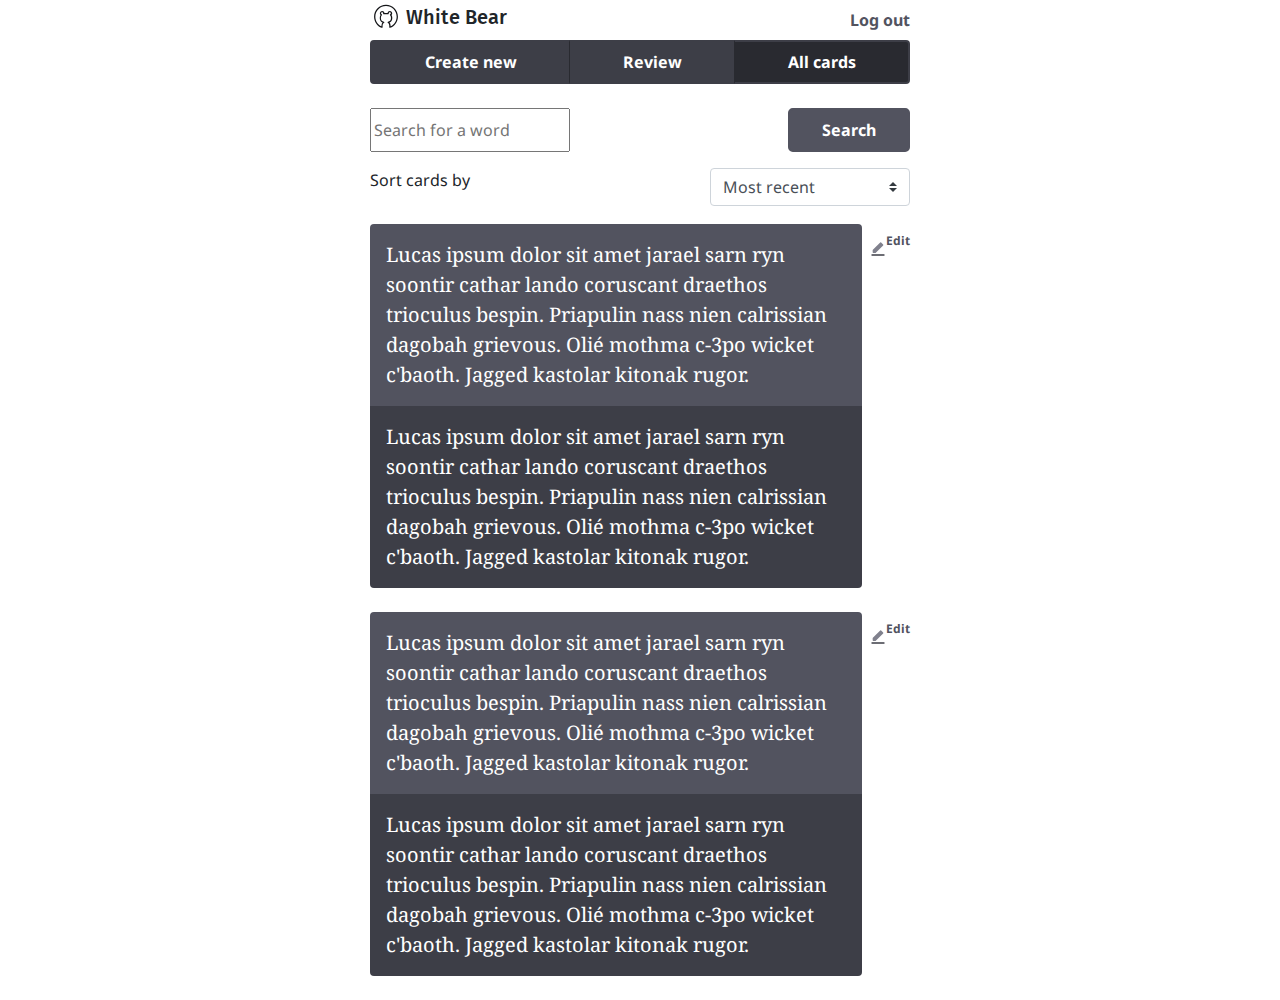
==== commit 2c71c4be: "Bootstrap and layout done, some functionality on landing and create pages" ====
--- a/all-cards.html
+++ b/all-cards.html
@@ -4,22 +4,14 @@
     <meta charset="UTF-8" />
     <meta name="viewport" content="width=device-width, initial-scale=1.0" />
     <title>All Cards</title>
-    <link
-      href="https://fonts.googleapis.com/css2?family=Fira+Sans:wght@500&family=Noto+Sans:wght@400;700&family=Noto+Serif&display=swap"
-      rel="stylesheet"
-    />
-    <link
-      rel="stylesheet"
-      href="https://use.fontawesome.com/releases/v5.8.1/css/all.css"
-      integrity="sha384-50oBUHEmvpQ+1lW4y57PTFmhCaXp0ML5d60M1M7uH2+nqUivzIebhndOJK28anvf"
-      crossorigin="anonymous"
-    />
     <link rel="stylesheet" href="./style/dist.css" />
   </head>
   <body>
     <div class="container">
       <div class="row">
-        <div class="col-12">
+        <div
+          class="col-12 col-xl-6 offset-xl-3 col-lg-8 offset-lg-2 col-md-10 offset-md-1"
+        >
           <img
             width="32px"
             src="./assets/branding/logo-app.svg"
@@ -36,11 +28,7 @@
             role="navigation"
             aria-label="navigation"
           >
-            <button
-              id="createNew"
-              type="button"
-              class="btn btn-secondary tab-active"
-            >
+            <button id="createNew" type="button" class="btn btn-secondary">
               Create new
             </button>
             <button
@@ -53,31 +41,23 @@
             <button
               id="allcards"
               type="button"
-              class="btn btn-secondary tab-seperator"
+              class="btn btn-secondary tab-seperator tab-active"
             >
               All cards
             </button>
           </div>
-        </div>
-      </div>
 
-      <div class="row" style="margin-top: 10px;">
-        <div class="col-1"></div>
-        <div class="col-10">
-          <div class="row mt-3">
+          <div class="d-flex justify-content-between mb-4">
             <input
               style="width: 200px;"
-              class="input-group col-6"
+              class="input-group"
               placeholder="Search for a word"
               type="text"
             />
-            <div class="col-3"></div>
-            <button class="btn btn-primary btn-lg col-3">Search</button>
+
+            <button class="btn btn-primary btn-lg">Search</button>
           </div>
-          <div
-            class="row d-flex justify-content-between"
-            style="margin-top: 10px;"
-          >
+          <div class="d-flex justify-content-between mb-4">
             <p>Sort cards by</p>
             <select style="width: 200px;" class="custom-select">
               <option selected>Most recent</option>
@@ -86,118 +66,63 @@
               <option value="3">Easiest</option>
             </select>
           </div>
-        </div>
-        <div class="col-1"></div>
-      </div>
-      <div style="margin-top: 10px;" class="row">
-        <div class="col-1"></div>
-        <div class="col-10">
-          <div class="row">
-            <div class="col-10">
-              <div
-                style="
-                  background: #51535e;
-                  color: white;
-                  margin: 0 auto;
-                  width: 250px;
-                  padding: 15px;
-                  border-radius: 5px 5px 0 0;
-                "
-                class="card"
-              >
-                <p>
+
+          <div class="mb-5 d-flex">
+            <div>
+              <div class="card bg-primary">
+                <div class="card-body">
                   Lucas ipsum dolor sit amet jarael sarn ryn soontir cathar
                   lando coruscant draethos trioculus bespin. Priapulin nass nien
                   calrissian dagobah grievous. Olié mothma c-3po wicket c'baoth.
                   Jagged kastolar kitonak rugor.
-                </p>
+                </div>
               </div>
-              <div
-                style="
-                  background: #2a2a30;
-                  color: white;
-                  padding: 15px;
-                  width: 250px;
-                  border-radius: 0 0 5px 5px;
-                "
-                class="card"
-              >
-                <p>
+
+              <div class="card bg-secondary">
+                <div class="card-body">
                   Lucas ipsum dolor sit amet jarael sarn ryn soontir cathar
                   lando coruscant draethos trioculus bespin. Priapulin nass nien
                   calrissian dagobah grievous. Olié mothma c-3po wicket c'baoth.
                   Jagged kastolar kitonak rugor.
-                </p>
+                </div>
               </div>
             </div>
-            <div class="col-2">
-              <button
-                id="edit"
-                style="color: black; display: flex; margin-left: -20px;"
-                class="btn btn-link"
-              >
+            <div class="ml-2">
+              <button id="edit" class="btn btn-link d-flex">
+                <img style="width: 16px;" src="./assets/icons/edit.svg" />
+                <p style="font-size: 12px;">Edit</p>
+              </button>
+            </div>
+          </div>
+
+          <div class="mb-5 d-flex">
+            <div>
+              <div class="card bg-primary">
+                <div class="card-body">
+                  Lucas ipsum dolor sit amet jarael sarn ryn soontir cathar
+                  lando coruscant draethos trioculus bespin. Priapulin nass nien
+                  calrissian dagobah grievous. Olié mothma c-3po wicket c'baoth.
+                  Jagged kastolar kitonak rugor.
+                </div>
+              </div>
+
+              <div class="card bg-secondary">
+                <div class="card-body">
+                  Lucas ipsum dolor sit amet jarael sarn ryn soontir cathar
+                  lando coruscant draethos trioculus bespin. Priapulin nass nien
+                  calrissian dagobah grievous. Olié mothma c-3po wicket c'baoth.
+                  Jagged kastolar kitonak rugor.
+                </div>
+              </div>
+            </div>
+            <div class="ml-2">
+              <button id="edit" class="btn btn-link d-flex">
                 <img style="width: 16px;" src="./assets/icons/edit.svg" />
                 <p style="font-size: 12px;">Edit</p>
               </button>
             </div>
           </div>
         </div>
-        <div class="col-1"></div>
-      </div>
-      <div style="margin-top: 10px;" class="row">
-        <div class="col-1"></div>
-        <div class="col-10">
-          <div class="row">
-            <div class="col-10">
-              <div
-                style="
-                  background: #51535e;
-                  color: white;
-                  margin: 0 auto;
-                  width: 250px;
-                  padding: 15px;
-                  border-radius: 5px 5px 0 0;
-                "
-                class="card"
-              >
-                <p>
-                  Lucas ipsum dolor sit amet jarael sarn ryn soontir cathar
-                  lando coruscant draethos trioculus bespin. Priapulin nass nien
-                  calrissian dagobah grievous. Olié mothma c-3po wicket c'baoth.
-                  Jagged kastolar kitonak rugor.
-                </p>
-              </div>
-              <div
-                style="
-                  background: #2a2a30;
-                  color: white;
-                  padding: 15px;
-                  width: 250px;
-                  border-radius: 0 0 5px 5px;
-                "
-                class="card"
-              >
-                <p>
-                  Lucas ipsum dolor sit amet jarael sarn ryn soontir cathar
-                  lando coruscant draethos trioculus bespin. Priapulin nass nien
-                  calrissian dagobah grievous. Olié mothma c-3po wicket c'baoth.
-                  Jagged kastolar kitonak rugor.
-                </p>
-              </div>
-            </div>
-            <div class="col-2">
-              <button
-                id="edit"
-                style="color: black; display: flex; margin-left: -20px;"
-                class="btn btn-link"
-              >
-                <img style="width: 16px;" src="./assets/icons/edit.svg" />
-                <p style="font-size: 12px;">Edit</p>
-              </button>
-            </div>
-          </div>
-        </div>
-        <div class="col-1"></div>
       </div>
     </div>
     <script src="https://cdnjs.cloudflare.com/ajax/libs/jquery/3.5.1/jquery.min.js"></script>
--- a/style/dist.css
+++ b/style/dist.css
@@ -510,7 +510,7 @@
   font-size: 87.5%;
   color: #fff;
   background-color: #212529;
-  border-radius: 4;
+  border-radius: 4px;
 }
 kbd kbd {
   padding: 0;
@@ -1984,7 +1984,7 @@
   display: block;
   width: 100%;
   height: calc(1.5em + 0.75rem + 2px);
-  padding: 8 16;
+  padding: 8px 16px;
   font-size: 1rem;
   font-weight: 400;
   line-height: 1.5;
@@ -2060,7 +2060,7 @@
 .form-control-plaintext {
   display: block;
   width: 100%;
-  padding: 8 0;
+  padding: 8px 0;
   margin-bottom: 0;
   font-size: 1rem;
   line-height: 1.5;
@@ -2076,7 +2076,7 @@
 
 .form-control-sm {
   height: calc(1.5em + 0.5rem + 2px);
-  padding: 4 16;
+  padding: 4px 16px;
   font-size: 0.875rem;
   line-height: 1.5;
   border-radius: 0.2rem;
@@ -2084,7 +2084,7 @@
 
 .form-control-lg {
   height: calc(1.5em + 1rem + 2px);
-  padding: 8 32;
+  padding: 8px 32px;
   font-size: 1.25rem;
   line-height: 1.5;
   border-radius: 0.3rem;
@@ -2394,7 +2394,7 @@
 
 .btn {
   display: inline-block;
-  font-weight: 400;
+  font-weight: 700;
   color: #212529;
   text-align: center;
   vertical-align: middle;
@@ -2402,7 +2402,7 @@
   user-select: none;
   background-color: transparent;
   border: 2px solid transparent;
-  padding: 8 16;
+  padding: 8px 16px;
   font-size: 1rem;
   line-height: 1.5;
   border-radius: 0.25rem;
@@ -2888,14 +2888,14 @@
 }
 
 .btn-lg, .btn-group-lg > .btn {
-  padding: 8 32;
+  padding: 8px 32px;
   font-size: 1rem;
   line-height: 1.5;
   border-radius: 0.3rem;
 }
 
 .btn-sm, .btn-group-sm > .btn {
-  padding: 4 16;
+  padding: 4px 16px;
   font-size: 1rem;
   line-height: 1.5;
   border-radius: 0.2rem;
@@ -3223,8 +3223,8 @@
 }
 
 .dropdown-toggle-split {
-  padding-right: 12;
-  padding-left: 12;
+  padding-right: 12px;
+  padding-left: 12px;
 }
 .dropdown-toggle-split::after, .dropup .dropdown-toggle-split::after, .dropright .dropdown-toggle-split::after {
   margin-left: 0;
@@ -3234,13 +3234,13 @@
 }
 
 .btn-sm + .dropdown-toggle-split, .btn-group-sm > .btn + .dropdown-toggle-split {
-  padding-right: 12;
-  padding-left: 12;
+  padding-right: 12px;
+  padding-left: 12px;
 }
 
 .btn-lg + .dropdown-toggle-split, .btn-group-lg > .btn + .dropdown-toggle-split {
-  padding-right: 24;
-  padding-left: 24;
+  padding-right: 24px;
+  padding-left: 24px;
 }
 
 .btn-group-vertical {
@@ -3376,7 +3376,7 @@
 .input-group-text {
   display: flex;
   align-items: center;
-  padding: 8 16;
+  padding: 8px 16px;
   margin-bottom: 0;
   font-size: 1rem;
   font-weight: 400;
@@ -3404,7 +3404,7 @@
 .input-group-lg > .input-group-append > .input-group-text,
 .input-group-lg > .input-group-prepend > .btn,
 .input-group-lg > .input-group-append > .btn {
-  padding: 8 32;
+  padding: 8px 32px;
   font-size: 1.25rem;
   line-height: 1.5;
   border-radius: 0.3rem;
@@ -3421,7 +3421,7 @@
 .input-group-sm > .input-group-append > .input-group-text,
 .input-group-sm > .input-group-prepend > .btn,
 .input-group-sm > .input-group-append > .btn {
-  padding: 4 16;
+  padding: 4px 16px;
   font-size: 0.875rem;
   line-height: 1.5;
   border-radius: 0.2rem;
@@ -4316,15 +4316,15 @@
 .card-body {
   flex: 1 1 auto;
   min-height: 1px;
-  padding: 16;
+  padding: 16px;
 }
 
 .card-title {
-  margin-bottom: 16;
+  margin-bottom: 16px;
 }
 
 .card-subtitle {
-  margin-top: -8;
+  margin-top: -8px;
   margin-bottom: 0;
 }
 
@@ -4336,11 +4336,11 @@
   text-decoration: none;
 }
 .card-link + .card-link {
-  margin-left: 16;
+  margin-left: 16px;
 }
 
 .card-header {
-  padding: 16 16;
+  padding: 16px 16px;
   margin-bottom: 0;
   background-color: rgba(0, 0, 0, 0.03);
   border-bottom: 1px solid rgba(0, 0, 0, 0.125);
@@ -4353,7 +4353,7 @@
 }
 
 .card-footer {
-  padding: 16 16;
+  padding: 16px 16px;
   background-color: rgba(0, 0, 0, 0.03);
   border-top: 1px solid rgba(0, 0, 0, 0.125);
 }
@@ -4362,15 +4362,15 @@
 }
 
 .card-header-tabs {
-  margin-right: -8;
-  margin-bottom: -16;
-  margin-left: -8;
+  margin-right: -8px;
+  margin-bottom: -16px;
+  margin-left: -8px;
   border-bottom: 0;
 }
 
 .card-header-pills {
-  margin-right: -8;
-  margin-left: -8;
+  margin-right: -8px;
+  margin-left: -8px;
 }
 
 .card-img-overlay {
@@ -4527,7 +4527,7 @@
   display: flex;
   padding-left: 0;
   list-style: none;
-  border-radius: 4;
+  border-radius: 4px;
 }
 
 .page-link {
@@ -4555,12 +4555,12 @@
 
 .page-item:first-child .page-link {
   margin-left: 0;
-  border-top-left-radius: 4;
-  border-bottom-left-radius: 4;
+  border-top-left-radius: 4px;
+  border-bottom-left-radius: 4px;
 }
 .page-item:last-child .page-link {
-  border-top-right-radius: 4;
-  border-bottom-right-radius: 4;
+  border-top-right-radius: 4px;
+  border-bottom-right-radius: 4px;
 }
 .page-item.active .page-link {
   z-index: 3;
@@ -4582,12 +4582,12 @@
   line-height: 1.5;
 }
 .pagination-lg .page-item:first-child .page-link {
-  border-top-left-radius: 4;
-  border-bottom-left-radius: 4;
+  border-top-left-radius: 4px;
+  border-bottom-left-radius: 4px;
 }
 .pagination-lg .page-item:last-child .page-link {
-  border-top-right-radius: 4;
-  border-bottom-right-radius: 4;
+  border-top-right-radius: 4px;
+  border-bottom-right-radius: 4px;
 }
 
 .pagination-sm .page-link {
@@ -4596,12 +4596,12 @@
   line-height: 1.5;
 }
 .pagination-sm .page-item:first-child .page-link {
-  border-top-left-radius: 4;
-  border-bottom-left-radius: 4;
+  border-top-left-radius: 4px;
+  border-bottom-left-radius: 4px;
 }
 .pagination-sm .page-item:last-child .page-link {
-  border-top-right-radius: 4;
-  border-bottom-right-radius: 4;
+  border-top-right-radius: 4px;
+  border-bottom-right-radius: 4px;
 }
 
 .badge {
@@ -4748,7 +4748,7 @@
   padding: 2rem 1rem;
   margin-bottom: 2rem;
   background-color: #e9ecef;
-  border-radius: 4;
+  border-radius: 4px;
 }
 @media (min-width: 576px) {
   .jumbotron {
@@ -6159,35 +6159,35 @@
 }
 
 .rounded-sm {
-  border-radius: 4 !important;
+  border-radius: 4px !important;
 }
 
 .rounded {
-  border-radius: 4 !important;
+  border-radius: 4px !important;
 }
 
 .rounded-top {
-  border-top-left-radius: 4 !important;
-  border-top-right-radius: 4 !important;
+  border-top-left-radius: 4px !important;
+  border-top-right-radius: 4px !important;
 }
 
 .rounded-right {
-  border-top-right-radius: 4 !important;
-  border-bottom-right-radius: 4 !important;
+  border-top-right-radius: 4px !important;
+  border-bottom-right-radius: 4px !important;
 }
 
 .rounded-bottom {
-  border-bottom-right-radius: 4 !important;
-  border-bottom-left-radius: 4 !important;
+  border-bottom-right-radius: 4px !important;
+  border-bottom-left-radius: 4px !important;
 }
 
 .rounded-left {
-  border-top-left-radius: 4 !important;
-  border-bottom-left-radius: 4 !important;
+  border-top-left-radius: 4px !important;
+  border-bottom-left-radius: 4px !important;
 }
 
 .rounded-lg {
-  border-radius: 4 !important;
+  border-radius: 4px !important;
 }
 
 .rounded-circle {
@@ -7424,219 +7424,219 @@
 }
 
 .m-1 {
-  margin: 4 !important;
+  margin: 4px !important;
 }
 
 .mt-1,
 .my-1 {
-  margin-top: 4 !important;
+  margin-top: 4px !important;
 }
 
 .mr-1,
 .mx-1 {
-  margin-right: 4 !important;
+  margin-right: 4px !important;
 }
 
 .mb-1,
 .my-1 {
-  margin-bottom: 4 !important;
+  margin-bottom: 4px !important;
 }
 
 .ml-1,
 .mx-1 {
-  margin-left: 4 !important;
+  margin-left: 4px !important;
 }
 
 .m-2 {
-  margin: 8 !important;
+  margin: 8px !important;
 }
 
 .mt-2,
 .my-2 {
-  margin-top: 8 !important;
+  margin-top: 8px !important;
 }
 
 .mr-2,
 .mx-2 {
-  margin-right: 8 !important;
+  margin-right: 8px !important;
 }
 
 .mb-2,
 .my-2 {
-  margin-bottom: 8 !important;
+  margin-bottom: 8px !important;
 }
 
 .ml-2,
 .mx-2 {
-  margin-left: 8 !important;
+  margin-left: 8px !important;
 }
 
 .m-3 {
-  margin: 12 !important;
+  margin: 12px !important;
 }
 
 .mt-3,
 .my-3 {
-  margin-top: 12 !important;
+  margin-top: 12px !important;
 }
 
 .mr-3,
 .mx-3 {
-  margin-right: 12 !important;
+  margin-right: 12px !important;
 }
 
 .mb-3,
 .my-3 {
-  margin-bottom: 12 !important;
+  margin-bottom: 12px !important;
 }
 
 .ml-3,
 .mx-3 {
-  margin-left: 12 !important;
+  margin-left: 12px !important;
 }
 
 .m-4 {
-  margin: 16 !important;
+  margin: 16px !important;
 }
 
 .mt-4,
 .my-4 {
-  margin-top: 16 !important;
+  margin-top: 16px !important;
 }
 
 .mr-4,
 .mx-4 {
-  margin-right: 16 !important;
+  margin-right: 16px !important;
 }
 
 .mb-4,
 .my-4 {
-  margin-bottom: 16 !important;
+  margin-bottom: 16px !important;
 }
 
 .ml-4,
 .mx-4 {
-  margin-left: 16 !important;
+  margin-left: 16px !important;
 }
 
 .m-5 {
-  margin: 24 !important;
+  margin: 24px !important;
 }
 
 .mt-5,
 .my-5 {
-  margin-top: 24 !important;
+  margin-top: 24px !important;
 }
 
 .mr-5,
 .mx-5 {
-  margin-right: 24 !important;
+  margin-right: 24px !important;
 }
 
 .mb-5,
 .my-5 {
-  margin-bottom: 24 !important;
+  margin-bottom: 24px !important;
 }
 
 .ml-5,
 .mx-5 {
-  margin-left: 24 !important;
+  margin-left: 24px !important;
 }
 
 .m-6 {
-  margin: 32 !important;
+  margin: 32px !important;
 }
 
 .mt-6,
 .my-6 {
-  margin-top: 32 !important;
+  margin-top: 32px !important;
 }
 
 .mr-6,
 .mx-6 {
-  margin-right: 32 !important;
+  margin-right: 32px !important;
 }
 
 .mb-6,
 .my-6 {
-  margin-bottom: 32 !important;
+  margin-bottom: 32px !important;
 }
 
 .ml-6,
 .mx-6 {
-  margin-left: 32 !important;
+  margin-left: 32px !important;
 }
 
 .m-7 {
-  margin: 48 !important;
+  margin: 48px !important;
 }
 
 .mt-7,
 .my-7 {
-  margin-top: 48 !important;
+  margin-top: 48px !important;
 }
 
 .mr-7,
 .mx-7 {
-  margin-right: 48 !important;
+  margin-right: 48px !important;
 }
 
 .mb-7,
 .my-7 {
-  margin-bottom: 48 !important;
+  margin-bottom: 48px !important;
 }
 
 .ml-7,
 .mx-7 {
-  margin-left: 48 !important;
+  margin-left: 48px !important;
 }
 
 .m-8 {
-  margin: 64 !important;
+  margin: 64px !important;
 }
 
 .mt-8,
 .my-8 {
-  margin-top: 64 !important;
+  margin-top: 64px !important;
 }
 
 .mr-8,
 .mx-8 {
-  margin-right: 64 !important;
+  margin-right: 64px !important;
 }
 
 .mb-8,
 .my-8 {
-  margin-bottom: 64 !important;
+  margin-bottom: 64px !important;
 }
 
 .ml-8,
 .mx-8 {
-  margin-left: 64 !important;
+  margin-left: 64px !important;
 }
 
 .m-9 {
-  margin: 128 !important;
+  margin: 128px !important;
 }
 
 .mt-9,
 .my-9 {
-  margin-top: 128 !important;
+  margin-top: 128px !important;
 }
 
 .mr-9,
 .mx-9 {
-  margin-right: 128 !important;
+  margin-right: 128px !important;
 }
 
 .mb-9,
 .my-9 {
-  margin-bottom: 128 !important;
+  margin-bottom: 128px !important;
 }
 
 .ml-9,
 .mx-9 {
-  margin-left: 128 !important;
+  margin-left: 128px !important;
 }
 
 .p-0 {
@@ -7664,435 +7664,435 @@
 }
 
 .p-1 {
-  padding: 4 !important;
+  padding: 4px !important;
 }
 
 .pt-1,
 .py-1 {
-  padding-top: 4 !important;
+  padding-top: 4px !important;
 }
 
 .pr-1,
 .px-1 {
-  padding-right: 4 !important;
+  padding-right: 4px !important;
 }
 
 .pb-1,
 .py-1 {
-  padding-bottom: 4 !important;
+  padding-bottom: 4px !important;
 }
 
 .pl-1,
 .px-1 {
-  padding-left: 4 !important;
+  padding-left: 4px !important;
 }
 
 .p-2 {
-  padding: 8 !important;
+  padding: 8px !important;
 }
 
 .pt-2,
 .py-2 {
-  padding-top: 8 !important;
+  padding-top: 8px !important;
 }
 
 .pr-2,
 .px-2 {
-  padding-right: 8 !important;
+  padding-right: 8px !important;
 }
 
 .pb-2,
 .py-2 {
-  padding-bottom: 8 !important;
+  padding-bottom: 8px !important;
 }
 
 .pl-2,
 .px-2 {
-  padding-left: 8 !important;
+  padding-left: 8px !important;
 }
 
 .p-3 {
-  padding: 12 !important;
+  padding: 12px !important;
 }
 
 .pt-3,
 .py-3 {
-  padding-top: 12 !important;
+  padding-top: 12px !important;
 }
 
 .pr-3,
 .px-3 {
-  padding-right: 12 !important;
+  padding-right: 12px !important;
 }
 
 .pb-3,
 .py-3 {
-  padding-bottom: 12 !important;
+  padding-bottom: 12px !important;
 }
 
 .pl-3,
 .px-3 {
-  padding-left: 12 !important;
+  padding-left: 12px !important;
 }
 
 .p-4 {
-  padding: 16 !important;
+  padding: 16px !important;
 }
 
 .pt-4,
 .py-4 {
-  padding-top: 16 !important;
+  padding-top: 16px !important;
 }
 
 .pr-4,
 .px-4 {
-  padding-right: 16 !important;
+  padding-right: 16px !important;
 }
 
 .pb-4,
 .py-4 {
-  padding-bottom: 16 !important;
+  padding-bottom: 16px !important;
 }
 
 .pl-4,
 .px-4 {
-  padding-left: 16 !important;
+  padding-left: 16px !important;
 }
 
 .p-5 {
-  padding: 24 !important;
+  padding: 24px !important;
 }
 
 .pt-5,
 .py-5 {
-  padding-top: 24 !important;
+  padding-top: 24px !important;
 }
 
 .pr-5,
 .px-5 {
-  padding-right: 24 !important;
+  padding-right: 24px !important;
 }
 
 .pb-5,
 .py-5 {
-  padding-bottom: 24 !important;
+  padding-bottom: 24px !important;
 }
 
 .pl-5,
 .px-5 {
-  padding-left: 24 !important;
+  padding-left: 24px !important;
 }
 
 .p-6 {
-  padding: 32 !important;
+  padding: 32px !important;
 }
 
 .pt-6,
 .py-6 {
-  padding-top: 32 !important;
+  padding-top: 32px !important;
 }
 
 .pr-6,
 .px-6 {
-  padding-right: 32 !important;
+  padding-right: 32px !important;
 }
 
 .pb-6,
 .py-6 {
-  padding-bottom: 32 !important;
+  padding-bottom: 32px !important;
 }
 
 .pl-6,
 .px-6 {
-  padding-left: 32 !important;
+  padding-left: 32px !important;
 }
 
 .p-7 {
-  padding: 48 !important;
+  padding: 48px !important;
 }
 
 .pt-7,
 .py-7 {
-  padding-top: 48 !important;
+  padding-top: 48px !important;
 }
 
 .pr-7,
 .px-7 {
-  padding-right: 48 !important;
+  padding-right: 48px !important;
 }
 
 .pb-7,
 .py-7 {
-  padding-bottom: 48 !important;
+  padding-bottom: 48px !important;
 }
 
 .pl-7,
 .px-7 {
-  padding-left: 48 !important;
+  padding-left: 48px !important;
 }
 
 .p-8 {
-  padding: 64 !important;
+  padding: 64px !important;
 }
 
 .pt-8,
 .py-8 {
-  padding-top: 64 !important;
+  padding-top: 64px !important;
 }
 
 .pr-8,
 .px-8 {
-  padding-right: 64 !important;
+  padding-right: 64px !important;
 }
 
 .pb-8,
 .py-8 {
-  padding-bottom: 64 !important;
+  padding-bottom: 64px !important;
 }
 
 .pl-8,
 .px-8 {
-  padding-left: 64 !important;
+  padding-left: 64px !important;
 }
 
 .p-9 {
-  padding: 128 !important;
+  padding: 128px !important;
 }
 
 .pt-9,
 .py-9 {
-  padding-top: 128 !important;
+  padding-top: 128px !important;
 }
 
 .pr-9,
 .px-9 {
-  padding-right: 128 !important;
+  padding-right: 128px !important;
 }
 
 .pb-9,
 .py-9 {
-  padding-bottom: 128 !important;
+  padding-bottom: 128px !important;
 }
 
 .pl-9,
 .px-9 {
-  padding-left: 128 !important;
+  padding-left: 128px !important;
 }
 
 .m-n1 {
-  margin: -4 !important;
+  margin: -4px !important;
 }
 
 .mt-n1,
 .my-n1 {
-  margin-top: -4 !important;
+  margin-top: -4px !important;
 }
 
 .mr-n1,
 .mx-n1 {
-  margin-right: -4 !important;
+  margin-right: -4px !important;
 }
 
 .mb-n1,
 .my-n1 {
-  margin-bottom: -4 !important;
+  margin-bottom: -4px !important;
 }
 
 .ml-n1,
 .mx-n1 {
-  margin-left: -4 !important;
+  margin-left: -4px !important;
 }
 
 .m-n2 {
-  margin: -8 !important;
+  margin: -8px !important;
 }
 
 .mt-n2,
 .my-n2 {
-  margin-top: -8 !important;
+  margin-top: -8px !important;
 }
 
 .mr-n2,
 .mx-n2 {
-  margin-right: -8 !important;
+  margin-right: -8px !important;
 }
 
 .mb-n2,
 .my-n2 {
-  margin-bottom: -8 !important;
+  margin-bottom: -8px !important;
 }
 
 .ml-n2,
 .mx-n2 {
-  margin-left: -8 !important;
+  margin-left: -8px !important;
 }
 
 .m-n3 {
-  margin: -12 !important;
+  margin: -12px !important;
 }
 
 .mt-n3,
 .my-n3 {
-  margin-top: -12 !important;
+  margin-top: -12px !important;
 }
 
 .mr-n3,
 .mx-n3 {
-  margin-right: -12 !important;
+  margin-right: -12px !important;
 }
 
 .mb-n3,
 .my-n3 {
-  margin-bottom: -12 !important;
+  margin-bottom: -12px !important;
 }
 
 .ml-n3,
 .mx-n3 {
-  margin-left: -12 !important;
+  margin-left: -12px !important;
 }
 
 .m-n4 {
-  margin: -16 !important;
+  margin: -16px !important;
 }
 
 .mt-n4,
 .my-n4 {
-  margin-top: -16 !important;
+  margin-top: -16px !important;
 }
 
 .mr-n4,
 .mx-n4 {
-  margin-right: -16 !important;
+  margin-right: -16px !important;
 }
 
 .mb-n4,
 .my-n4 {
-  margin-bottom: -16 !important;
+  margin-bottom: -16px !important;
 }
 
 .ml-n4,
 .mx-n4 {
-  margin-left: -16 !important;
+  margin-left: -16px !important;
 }
 
 .m-n5 {
-  margin: -24 !important;
+  margin: -24px !important;
 }
 
 .mt-n5,
 .my-n5 {
-  margin-top: -24 !important;
+  margin-top: -24px !important;
 }
 
 .mr-n5,
 .mx-n5 {
-  margin-right: -24 !important;
+  margin-right: -24px !important;
 }
 
 .mb-n5,
 .my-n5 {
-  margin-bottom: -24 !important;
+  margin-bottom: -24px !important;
 }
 
 .ml-n5,
 .mx-n5 {
-  margin-left: -24 !important;
+  margin-left: -24px !important;
 }
 
 .m-n6 {
-  margin: -32 !important;
+  margin: -32px !important;
 }
 
 .mt-n6,
 .my-n6 {
-  margin-top: -32 !important;
+  margin-top: -32px !important;
 }
 
 .mr-n6,
 .mx-n6 {
-  margin-right: -32 !important;
+  margin-right: -32px !important;
 }
 
 .mb-n6,
 .my-n6 {
-  margin-bottom: -32 !important;
+  margin-bottom: -32px !important;
 }
 
 .ml-n6,
 .mx-n6 {
-  margin-left: -32 !important;
+  margin-left: -32px !important;
 }
 
 .m-n7 {
-  margin: -48 !important;
+  margin: -48px !important;
 }
 
 .mt-n7,
 .my-n7 {
-  margin-top: -48 !important;
+  margin-top: -48px !important;
 }
 
 .mr-n7,
 .mx-n7 {
-  margin-right: -48 !important;
+  margin-right: -48px !important;
 }
 
 .mb-n7,
 .my-n7 {
-  margin-bottom: -48 !important;
+  margin-bottom: -48px !important;
 }
 
 .ml-n7,
 .mx-n7 {
-  margin-left: -48 !important;
+  margin-left: -48px !important;
 }
 
 .m-n8 {
-  margin: -64 !important;
+  margin: -64px !important;
 }
 
 .mt-n8,
 .my-n8 {
-  margin-top: -64 !important;
+  margin-top: -64px !important;
 }
 
 .mr-n8,
 .mx-n8 {
-  margin-right: -64 !important;
+  margin-right: -64px !important;
 }
 
 .mb-n8,
 .my-n8 {
-  margin-bottom: -64 !important;
+  margin-bottom: -64px !important;
 }
 
 .ml-n8,
 .mx-n8 {
-  margin-left: -64 !important;
+  margin-left: -64px !important;
 }
 
 .m-n9 {
-  margin: -128 !important;
+  margin: -128px !important;
 }
 
 .mt-n9,
 .my-n9 {
-  margin-top: -128 !important;
+  margin-top: -128px !important;
 }
 
 .mr-n9,
 .mx-n9 {
-  margin-right: -128 !important;
+  margin-right: -128px !important;
 }
 
 .mb-n9,
 .my-n9 {
-  margin-bottom: -128 !important;
+  margin-bottom: -128px !important;
 }
 
 .ml-n9,
 .mx-n9 {
-  margin-left: -128 !important;
+  margin-left: -128px !important;
 }
 
 .m-auto {
@@ -8145,219 +8145,219 @@
   }
 
   .m-sm-1 {
-    margin: 4 !important;
+    margin: 4px !important;
   }
 
   .mt-sm-1,
 .my-sm-1 {
-    margin-top: 4 !important;
+    margin-top: 4px !important;
   }
 
   .mr-sm-1,
 .mx-sm-1 {
-    margin-right: 4 !important;
+    margin-right: 4px !important;
   }
 
   .mb-sm-1,
 .my-sm-1 {
-    margin-bottom: 4 !important;
+    margin-bottom: 4px !important;
   }
 
   .ml-sm-1,
 .mx-sm-1 {
-    margin-left: 4 !important;
+    margin-left: 4px !important;
   }
 
   .m-sm-2 {
-    margin: 8 !important;
+    margin: 8px !important;
   }
 
   .mt-sm-2,
 .my-sm-2 {
-    margin-top: 8 !important;
+    margin-top: 8px !important;
   }
 
   .mr-sm-2,
 .mx-sm-2 {
-    margin-right: 8 !important;
+    margin-right: 8px !important;
   }
 
   .mb-sm-2,
 .my-sm-2 {
-    margin-bottom: 8 !important;
+    margin-bottom: 8px !important;
   }
 
   .ml-sm-2,
 .mx-sm-2 {
-    margin-left: 8 !important;
+    margin-left: 8px !important;
   }
 
   .m-sm-3 {
-    margin: 12 !important;
+    margin: 12px !important;
   }
 
   .mt-sm-3,
 .my-sm-3 {
-    margin-top: 12 !important;
+    margin-top: 12px !important;
   }
 
   .mr-sm-3,
 .mx-sm-3 {
-    margin-right: 12 !important;
+    margin-right: 12px !important;
   }
 
   .mb-sm-3,
 .my-sm-3 {
-    margin-bottom: 12 !important;
+    margin-bottom: 12px !important;
   }
 
   .ml-sm-3,
 .mx-sm-3 {
-    margin-left: 12 !important;
+    margin-left: 12px !important;
   }
 
   .m-sm-4 {
-    margin: 16 !important;
+    margin: 16px !important;
   }
 
   .mt-sm-4,
 .my-sm-4 {
-    margin-top: 16 !important;
+    margin-top: 16px !important;
   }
 
   .mr-sm-4,
 .mx-sm-4 {
-    margin-right: 16 !important;
+    margin-right: 16px !important;
   }
 
   .mb-sm-4,
 .my-sm-4 {
-    margin-bottom: 16 !important;
+    margin-bottom: 16px !important;
   }
 
   .ml-sm-4,
 .mx-sm-4 {
-    margin-left: 16 !important;
+    margin-left: 16px !important;
   }
 
   .m-sm-5 {
-    margin: 24 !important;
+    margin: 24px !important;
   }
 
   .mt-sm-5,
 .my-sm-5 {
-    margin-top: 24 !important;
+    margin-top: 24px !important;
   }
 
   .mr-sm-5,
 .mx-sm-5 {
-    margin-right: 24 !important;
+    margin-right: 24px !important;
   }
 
   .mb-sm-5,
 .my-sm-5 {
-    margin-bottom: 24 !important;
+    margin-bottom: 24px !important;
   }
 
   .ml-sm-5,
 .mx-sm-5 {
-    margin-left: 24 !important;
+    margin-left: 24px !important;
   }
 
   .m-sm-6 {
-    margin: 32 !important;
+    margin: 32px !important;
   }
 
   .mt-sm-6,
 .my-sm-6 {
-    margin-top: 32 !important;
+    margin-top: 32px !important;
   }
 
   .mr-sm-6,
 .mx-sm-6 {
-    margin-right: 32 !important;
+    margin-right: 32px !important;
   }
 
   .mb-sm-6,
 .my-sm-6 {
-    margin-bottom: 32 !important;
+    margin-bottom: 32px !important;
   }
 
   .ml-sm-6,
 .mx-sm-6 {
-    margin-left: 32 !important;
+    margin-left: 32px !important;
   }
 
   .m-sm-7 {
-    margin: 48 !important;
+    margin: 48px !important;
   }
 
   .mt-sm-7,
 .my-sm-7 {
-    margin-top: 48 !important;
+    margin-top: 48px !important;
   }
 
   .mr-sm-7,
 .mx-sm-7 {
-    margin-right: 48 !important;
+    margin-right: 48px !important;
   }
 
   .mb-sm-7,
 .my-sm-7 {
-    margin-bottom: 48 !important;
+    margin-bottom: 48px !important;
   }
 
   .ml-sm-7,
 .mx-sm-7 {
-    margin-left: 48 !important;
+    margin-left: 48px !important;
   }
 
   .m-sm-8 {
-    margin: 64 !important;
+    margin: 64px !important;
   }
 
   .mt-sm-8,
 .my-sm-8 {
-    margin-top: 64 !important;
+    margin-top: 64px !important;
   }
 
   .mr-sm-8,
 .mx-sm-8 {
-    margin-right: 64 !important;
+    margin-right: 64px !important;
   }
 
   .mb-sm-8,
 .my-sm-8 {
-    margin-bottom: 64 !important;
+    margin-bottom: 64px !important;
   }
 
   .ml-sm-8,
 .mx-sm-8 {
-    margin-left: 64 !important;
+    margin-left: 64px !important;
   }
 
   .m-sm-9 {
-    margin: 128 !important;
+    margin: 128px !important;
   }
 
   .mt-sm-9,
 .my-sm-9 {
-    margin-top: 128 !important;
+    margin-top: 128px !important;
   }
 
   .mr-sm-9,
 .mx-sm-9 {
-    margin-right: 128 !important;
+    margin-right: 128px !important;
   }
 
   .mb-sm-9,
 .my-sm-9 {
-    margin-bottom: 128 !important;
+    margin-bottom: 128px !important;
   }
 
   .ml-sm-9,
 .mx-sm-9 {
-    margin-left: 128 !important;
+    margin-left: 128px !important;
   }
 
   .p-sm-0 {
@@ -8385,435 +8385,435 @@
   }
 
   .p-sm-1 {
-    padding: 4 !important;
+    padding: 4px !important;
   }
 
   .pt-sm-1,
 .py-sm-1 {
-    padding-top: 4 !important;
+    padding-top: 4px !important;
   }
 
   .pr-sm-1,
 .px-sm-1 {
-    padding-right: 4 !important;
+    padding-right: 4px !important;
   }
 
   .pb-sm-1,
 .py-sm-1 {
-    padding-bottom: 4 !important;
+    padding-bottom: 4px !important;
   }
 
   .pl-sm-1,
 .px-sm-1 {
-    padding-left: 4 !important;
+    padding-left: 4px !important;
   }
 
   .p-sm-2 {
-    padding: 8 !important;
+    padding: 8px !important;
   }
 
   .pt-sm-2,
 .py-sm-2 {
-    padding-top: 8 !important;
+    padding-top: 8px !important;
   }
 
   .pr-sm-2,
 .px-sm-2 {
-    padding-right: 8 !important;
+    padding-right: 8px !important;
   }
 
   .pb-sm-2,
 .py-sm-2 {
-    padding-bottom: 8 !important;
+    padding-bottom: 8px !important;
   }
 
   .pl-sm-2,
 .px-sm-2 {
-    padding-left: 8 !important;
+    padding-left: 8px !important;
   }
 
   .p-sm-3 {
-    padding: 12 !important;
+    padding: 12px !important;
   }
 
   .pt-sm-3,
 .py-sm-3 {
-    padding-top: 12 !important;
+    padding-top: 12px !important;
   }
 
   .pr-sm-3,
 .px-sm-3 {
-    padding-right: 12 !important;
+    padding-right: 12px !important;
   }
 
   .pb-sm-3,
 .py-sm-3 {
-    padding-bottom: 12 !important;
+    padding-bottom: 12px !important;
   }
 
   .pl-sm-3,
 .px-sm-3 {
-    padding-left: 12 !important;
+    padding-left: 12px !important;
   }
 
   .p-sm-4 {
-    padding: 16 !important;
+    padding: 16px !important;
   }
 
   .pt-sm-4,
 .py-sm-4 {
-    padding-top: 16 !important;
+    padding-top: 16px !important;
   }
 
   .pr-sm-4,
 .px-sm-4 {
-    padding-right: 16 !important;
+    padding-right: 16px !important;
   }
 
   .pb-sm-4,
 .py-sm-4 {
-    padding-bottom: 16 !important;
+    padding-bottom: 16px !important;
   }
 
   .pl-sm-4,
 .px-sm-4 {
-    padding-left: 16 !important;
+    padding-left: 16px !important;
   }
 
   .p-sm-5 {
-    padding: 24 !important;
+    padding: 24px !important;
   }
 
   .pt-sm-5,
 .py-sm-5 {
-    padding-top: 24 !important;
+    padding-top: 24px !important;
   }
 
   .pr-sm-5,
 .px-sm-5 {
-    padding-right: 24 !important;
+    padding-right: 24px !important;
   }
 
   .pb-sm-5,
 .py-sm-5 {
-    padding-bottom: 24 !important;
+    padding-bottom: 24px !important;
   }
 
   .pl-sm-5,
 .px-sm-5 {
-    padding-left: 24 !important;
+    padding-left: 24px !important;
   }
 
   .p-sm-6 {
-    padding: 32 !important;
+    padding: 32px !important;
   }
 
   .pt-sm-6,
 .py-sm-6 {
-    padding-top: 32 !important;
+    padding-top: 32px !important;
   }
 
   .pr-sm-6,
 .px-sm-6 {
-    padding-right: 32 !important;
+    padding-right: 32px !important;
   }
 
   .pb-sm-6,
 .py-sm-6 {
-    padding-bottom: 32 !important;
+    padding-bottom: 32px !important;
   }
 
   .pl-sm-6,
 .px-sm-6 {
-    padding-left: 32 !important;
+    padding-left: 32px !important;
   }
 
   .p-sm-7 {
-    padding: 48 !important;
+    padding: 48px !important;
   }
 
   .pt-sm-7,
 .py-sm-7 {
-    padding-top: 48 !important;
+    padding-top: 48px !important;
   }
 
   .pr-sm-7,
 .px-sm-7 {
-    padding-right: 48 !important;
+    padding-right: 48px !important;
   }
 
   .pb-sm-7,
 .py-sm-7 {
-    padding-bottom: 48 !important;
+    padding-bottom: 48px !important;
   }
 
   .pl-sm-7,
 .px-sm-7 {
-    padding-left: 48 !important;
+    padding-left: 48px !important;
   }
 
   .p-sm-8 {
-    padding: 64 !important;
+    padding: 64px !important;
   }
 
   .pt-sm-8,
 .py-sm-8 {
-    padding-top: 64 !important;
+    padding-top: 64px !important;
   }
 
   .pr-sm-8,
 .px-sm-8 {
-    padding-right: 64 !important;
+    padding-right: 64px !important;
   }
 
   .pb-sm-8,
 .py-sm-8 {
-    padding-bottom: 64 !important;
+    padding-bottom: 64px !important;
   }
 
   .pl-sm-8,
 .px-sm-8 {
-    padding-left: 64 !important;
+    padding-left: 64px !important;
   }
 
   .p-sm-9 {
-    padding: 128 !important;
+    padding: 128px !important;
   }
 
   .pt-sm-9,
 .py-sm-9 {
-    padding-top: 128 !important;
+    padding-top: 128px !important;
   }
 
   .pr-sm-9,
 .px-sm-9 {
-    padding-right: 128 !important;
+    padding-right: 128px !important;
   }
 
   .pb-sm-9,
 .py-sm-9 {
-    padding-bottom: 128 !important;
+    padding-bottom: 128px !important;
   }
 
   .pl-sm-9,
 .px-sm-9 {
-    padding-left: 128 !important;
+    padding-left: 128px !important;
   }
 
   .m-sm-n1 {
-    margin: -4 !important;
+    margin: -4px !important;
   }
 
   .mt-sm-n1,
 .my-sm-n1 {
-    margin-top: -4 !important;
+    margin-top: -4px !important;
   }
 
   .mr-sm-n1,
 .mx-sm-n1 {
-    margin-right: -4 !important;
+    margin-right: -4px !important;
   }
 
   .mb-sm-n1,
 .my-sm-n1 {
-    margin-bottom: -4 !important;
+    margin-bottom: -4px !important;
   }
 
   .ml-sm-n1,
 .mx-sm-n1 {
-    margin-left: -4 !important;
+    margin-left: -4px !important;
   }
 
   .m-sm-n2 {
-    margin: -8 !important;
+    margin: -8px !important;
   }
 
   .mt-sm-n2,
 .my-sm-n2 {
-    margin-top: -8 !important;
+    margin-top: -8px !important;
   }
 
   .mr-sm-n2,
 .mx-sm-n2 {
-    margin-right: -8 !important;
+    margin-right: -8px !important;
   }
 
   .mb-sm-n2,
 .my-sm-n2 {
-    margin-bottom: -8 !important;
+    margin-bottom: -8px !important;
   }
 
   .ml-sm-n2,
 .mx-sm-n2 {
-    margin-left: -8 !important;
+    margin-left: -8px !important;
   }
 
   .m-sm-n3 {
-    margin: -12 !important;
+    margin: -12px !important;
   }
 
   .mt-sm-n3,
 .my-sm-n3 {
-    margin-top: -12 !important;
+    margin-top: -12px !important;
   }
 
   .mr-sm-n3,
 .mx-sm-n3 {
-    margin-right: -12 !important;
+    margin-right: -12px !important;
   }
 
   .mb-sm-n3,
 .my-sm-n3 {
-    margin-bottom: -12 !important;
+    margin-bottom: -12px !important;
   }
 
   .ml-sm-n3,
 .mx-sm-n3 {
-    margin-left: -12 !important;
+    margin-left: -12px !important;
   }
 
   .m-sm-n4 {
-    margin: -16 !important;
+    margin: -16px !important;
   }
 
   .mt-sm-n4,
 .my-sm-n4 {
-    margin-top: -16 !important;
+    margin-top: -16px !important;
   }
 
   .mr-sm-n4,
 .mx-sm-n4 {
-    margin-right: -16 !important;
+    margin-right: -16px !important;
   }
 
   .mb-sm-n4,
 .my-sm-n4 {
-    margin-bottom: -16 !important;
+    margin-bottom: -16px !important;
   }
 
   .ml-sm-n4,
 .mx-sm-n4 {
-    margin-left: -16 !important;
+    margin-left: -16px !important;
   }
 
   .m-sm-n5 {
-    margin: -24 !important;
+    margin: -24px !important;
   }
 
   .mt-sm-n5,
 .my-sm-n5 {
-    margin-top: -24 !important;
+    margin-top: -24px !important;
   }
 
   .mr-sm-n5,
 .mx-sm-n5 {
-    margin-right: -24 !important;
+    margin-right: -24px !important;
   }
 
   .mb-sm-n5,
 .my-sm-n5 {
-    margin-bottom: -24 !important;
+    margin-bottom: -24px !important;
   }
 
   .ml-sm-n5,
 .mx-sm-n5 {
-    margin-left: -24 !important;
+    margin-left: -24px !important;
   }
 
   .m-sm-n6 {
-    margin: -32 !important;
+    margin: -32px !important;
   }
 
   .mt-sm-n6,
 .my-sm-n6 {
-    margin-top: -32 !important;
+    margin-top: -32px !important;
   }
 
   .mr-sm-n6,
 .mx-sm-n6 {
-    margin-right: -32 !important;
+    margin-right: -32px !important;
   }
 
   .mb-sm-n6,
 .my-sm-n6 {
-    margin-bottom: -32 !important;
+    margin-bottom: -32px !important;
   }
 
   .ml-sm-n6,
 .mx-sm-n6 {
-    margin-left: -32 !important;
+    margin-left: -32px !important;
   }
 
   .m-sm-n7 {
-    margin: -48 !important;
+    margin: -48px !important;
   }
 
   .mt-sm-n7,
 .my-sm-n7 {
-    margin-top: -48 !important;
+    margin-top: -48px !important;
   }
 
   .mr-sm-n7,
 .mx-sm-n7 {
-    margin-right: -48 !important;
+    margin-right: -48px !important;
   }
 
   .mb-sm-n7,
 .my-sm-n7 {
-    margin-bottom: -48 !important;
+    margin-bottom: -48px !important;
   }
 
   .ml-sm-n7,
 .mx-sm-n7 {
-    margin-left: -48 !important;
+    margin-left: -48px !important;
   }
 
   .m-sm-n8 {
-    margin: -64 !important;
+    margin: -64px !important;
   }
 
   .mt-sm-n8,
 .my-sm-n8 {
-    margin-top: -64 !important;
+    margin-top: -64px !important;
   }
 
   .mr-sm-n8,
 .mx-sm-n8 {
-    margin-right: -64 !important;
+    margin-right: -64px !important;
   }
 
   .mb-sm-n8,
 .my-sm-n8 {
-    margin-bottom: -64 !important;
+    margin-bottom: -64px !important;
   }
 
   .ml-sm-n8,
 .mx-sm-n8 {
-    margin-left: -64 !important;
+    margin-left: -64px !important;
   }
 
   .m-sm-n9 {
-    margin: -128 !important;
+    margin: -128px !important;
   }
 
   .mt-sm-n9,
 .my-sm-n9 {
-    margin-top: -128 !important;
+    margin-top: -128px !important;
   }
 
   .mr-sm-n9,
 .mx-sm-n9 {
-    margin-right: -128 !important;
+    margin-right: -128px !important;
   }
 
   .mb-sm-n9,
 .my-sm-n9 {
-    margin-bottom: -128 !important;
+    margin-bottom: -128px !important;
   }
 
   .ml-sm-n9,
 .mx-sm-n9 {
-    margin-left: -128 !important;
+    margin-left: -128px !important;
   }
 
   .m-sm-auto {
@@ -8866,219 +8866,219 @@
   }
 
   .m-md-1 {
-    margin: 4 !important;
+    margin: 4px !important;
   }
 
   .mt-md-1,
 .my-md-1 {
-    margin-top: 4 !important;
+    margin-top: 4px !important;
   }
 
   .mr-md-1,
 .mx-md-1 {
-    margin-right: 4 !important;
+    margin-right: 4px !important;
   }
 
   .mb-md-1,
 .my-md-1 {
-    margin-bottom: 4 !important;
+    margin-bottom: 4px !important;
   }
 
   .ml-md-1,
 .mx-md-1 {
-    margin-left: 4 !important;
+    margin-left: 4px !important;
   }
 
   .m-md-2 {
-    margin: 8 !important;
+    margin: 8px !important;
   }
 
   .mt-md-2,
 .my-md-2 {
-    margin-top: 8 !important;
+    margin-top: 8px !important;
   }
 
   .mr-md-2,
 .mx-md-2 {
-    margin-right: 8 !important;
+    margin-right: 8px !important;
   }
 
   .mb-md-2,
 .my-md-2 {
-    margin-bottom: 8 !important;
+    margin-bottom: 8px !important;
   }
 
   .ml-md-2,
 .mx-md-2 {
-    margin-left: 8 !important;
+    margin-left: 8px !important;
   }
 
   .m-md-3 {
-    margin: 12 !important;
+    margin: 12px !important;
   }
 
   .mt-md-3,
 .my-md-3 {
-    margin-top: 12 !important;
+    margin-top: 12px !important;
   }
 
   .mr-md-3,
 .mx-md-3 {
-    margin-right: 12 !important;
+    margin-right: 12px !important;
   }
 
   .mb-md-3,
 .my-md-3 {
-    margin-bottom: 12 !important;
+    margin-bottom: 12px !important;
   }
 
   .ml-md-3,
 .mx-md-3 {
-    margin-left: 12 !important;
+    margin-left: 12px !important;
   }
 
   .m-md-4 {
-    margin: 16 !important;
+    margin: 16px !important;
   }
 
   .mt-md-4,
 .my-md-4 {
-    margin-top: 16 !important;
+    margin-top: 16px !important;
   }
 
   .mr-md-4,
 .mx-md-4 {
-    margin-right: 16 !important;
+    margin-right: 16px !important;
   }
 
   .mb-md-4,
 .my-md-4 {
-    margin-bottom: 16 !important;
+    margin-bottom: 16px !important;
   }
 
   .ml-md-4,
 .mx-md-4 {
-    margin-left: 16 !important;
+    margin-left: 16px !important;
   }
 
   .m-md-5 {
-    margin: 24 !important;
+    margin: 24px !important;
   }
 
   .mt-md-5,
 .my-md-5 {
-    margin-top: 24 !important;
+    margin-top: 24px !important;
   }
 
   .mr-md-5,
 .mx-md-5 {
-    margin-right: 24 !important;
+    margin-right: 24px !important;
   }
 
   .mb-md-5,
 .my-md-5 {
-    margin-bottom: 24 !important;
+    margin-bottom: 24px !important;
   }
 
   .ml-md-5,
 .mx-md-5 {
-    margin-left: 24 !important;
+    margin-left: 24px !important;
   }
 
   .m-md-6 {
-    margin: 32 !important;
+    margin: 32px !important;
   }
 
   .mt-md-6,
 .my-md-6 {
-    margin-top: 32 !important;
+    margin-top: 32px !important;
   }
 
   .mr-md-6,
 .mx-md-6 {
-    margin-right: 32 !important;
+    margin-right: 32px !important;
   }
 
   .mb-md-6,
 .my-md-6 {
-    margin-bottom: 32 !important;
+    margin-bottom: 32px !important;
   }
 
   .ml-md-6,
 .mx-md-6 {
-    margin-left: 32 !important;
+    margin-left: 32px !important;
   }
 
   .m-md-7 {
-    margin: 48 !important;
+    margin: 48px !important;
   }
 
   .mt-md-7,
 .my-md-7 {
-    margin-top: 48 !important;
+    margin-top: 48px !important;
   }
 
   .mr-md-7,
 .mx-md-7 {
-    margin-right: 48 !important;
+    margin-right: 48px !important;
   }
 
   .mb-md-7,
 .my-md-7 {
-    margin-bottom: 48 !important;
+    margin-bottom: 48px !important;
   }
 
   .ml-md-7,
 .mx-md-7 {
-    margin-left: 48 !important;
+    margin-left: 48px !important;
   }
 
   .m-md-8 {
-    margin: 64 !important;
+    margin: 64px !important;
   }
 
   .mt-md-8,
 .my-md-8 {
-    margin-top: 64 !important;
+    margin-top: 64px !important;
   }
 
   .mr-md-8,
 .mx-md-8 {
-    margin-right: 64 !important;
+    margin-right: 64px !important;
   }
 
   .mb-md-8,
 .my-md-8 {
-    margin-bottom: 64 !important;
+    margin-bottom: 64px !important;
   }
 
   .ml-md-8,
 .mx-md-8 {
-    margin-left: 64 !important;
+    margin-left: 64px !important;
   }
 
   .m-md-9 {
-    margin: 128 !important;
+    margin: 128px !important;
   }
 
   .mt-md-9,
 .my-md-9 {
-    margin-top: 128 !important;
+    margin-top: 128px !important;
   }
 
   .mr-md-9,
 .mx-md-9 {
-    margin-right: 128 !important;
+    margin-right: 128px !important;
   }
 
   .mb-md-9,
 .my-md-9 {
-    margin-bottom: 128 !important;
+    margin-bottom: 128px !important;
   }
 
   .ml-md-9,
 .mx-md-9 {
-    margin-left: 128 !important;
+    margin-left: 128px !important;
   }
 
   .p-md-0 {
@@ -9106,435 +9106,435 @@
   }
 
   .p-md-1 {
-    padding: 4 !important;
+    padding: 4px !important;
   }
 
   .pt-md-1,
 .py-md-1 {
-    padding-top: 4 !important;
+    padding-top: 4px !important;
   }
 
   .pr-md-1,
 .px-md-1 {
-    padding-right: 4 !important;
+    padding-right: 4px !important;
   }
 
   .pb-md-1,
 .py-md-1 {
-    padding-bottom: 4 !important;
+    padding-bottom: 4px !important;
   }
 
   .pl-md-1,
 .px-md-1 {
-    padding-left: 4 !important;
+    padding-left: 4px !important;
   }
 
   .p-md-2 {
-    padding: 8 !important;
+    padding: 8px !important;
   }
 
   .pt-md-2,
 .py-md-2 {
-    padding-top: 8 !important;
+    padding-top: 8px !important;
   }
 
   .pr-md-2,
 .px-md-2 {
-    padding-right: 8 !important;
+    padding-right: 8px !important;
   }
 
   .pb-md-2,
 .py-md-2 {
-    padding-bottom: 8 !important;
+    padding-bottom: 8px !important;
   }
 
   .pl-md-2,
 .px-md-2 {
-    padding-left: 8 !important;
+    padding-left: 8px !important;
   }
 
   .p-md-3 {
-    padding: 12 !important;
+    padding: 12px !important;
   }
 
   .pt-md-3,
 .py-md-3 {
-    padding-top: 12 !important;
+    padding-top: 12px !important;
   }
 
   .pr-md-3,
 .px-md-3 {
-    padding-right: 12 !important;
+    padding-right: 12px !important;
   }
 
   .pb-md-3,
 .py-md-3 {
-    padding-bottom: 12 !important;
+    padding-bottom: 12px !important;
   }
 
   .pl-md-3,
 .px-md-3 {
-    padding-left: 12 !important;
+    padding-left: 12px !important;
   }
 
   .p-md-4 {
-    padding: 16 !important;
+    padding: 16px !important;
   }
 
   .pt-md-4,
 .py-md-4 {
-    padding-top: 16 !important;
+    padding-top: 16px !important;
   }
 
   .pr-md-4,
 .px-md-4 {
-    padding-right: 16 !important;
+    padding-right: 16px !important;
   }
 
   .pb-md-4,
 .py-md-4 {
-    padding-bottom: 16 !important;
+    padding-bottom: 16px !important;
   }
 
   .pl-md-4,
 .px-md-4 {
-    padding-left: 16 !important;
+    padding-left: 16px !important;
   }
 
   .p-md-5 {
-    padding: 24 !important;
+    padding: 24px !important;
   }
 
   .pt-md-5,
 .py-md-5 {
-    padding-top: 24 !important;
+    padding-top: 24px !important;
   }
 
   .pr-md-5,
 .px-md-5 {
-    padding-right: 24 !important;
+    padding-right: 24px !important;
   }
 
   .pb-md-5,
 .py-md-5 {
-    padding-bottom: 24 !important;
+    padding-bottom: 24px !important;
   }
 
   .pl-md-5,
 .px-md-5 {
-    padding-left: 24 !important;
+    padding-left: 24px !important;
   }
 
   .p-md-6 {
-    padding: 32 !important;
+    padding: 32px !important;
   }
 
   .pt-md-6,
 .py-md-6 {
-    padding-top: 32 !important;
+    padding-top: 32px !important;
   }
 
   .pr-md-6,
 .px-md-6 {
-    padding-right: 32 !important;
+    padding-right: 32px !important;
   }
 
   .pb-md-6,
 .py-md-6 {
-    padding-bottom: 32 !important;
+    padding-bottom: 32px !important;
   }
 
   .pl-md-6,
 .px-md-6 {
-    padding-left: 32 !important;
+    padding-left: 32px !important;
   }
 
   .p-md-7 {
-    padding: 48 !important;
+    padding: 48px !important;
   }
 
   .pt-md-7,
 .py-md-7 {
-    padding-top: 48 !important;
+    padding-top: 48px !important;
   }
 
   .pr-md-7,
 .px-md-7 {
-    padding-right: 48 !important;
+    padding-right: 48px !important;
   }
 
   .pb-md-7,
 .py-md-7 {
-    padding-bottom: 48 !important;
+    padding-bottom: 48px !important;
   }
 
   .pl-md-7,
 .px-md-7 {
-    padding-left: 48 !important;
+    padding-left: 48px !important;
   }
 
   .p-md-8 {
-    padding: 64 !important;
+    padding: 64px !important;
   }
 
   .pt-md-8,
 .py-md-8 {
-    padding-top: 64 !important;
+    padding-top: 64px !important;
   }
 
   .pr-md-8,
 .px-md-8 {
-    padding-right: 64 !important;
+    padding-right: 64px !important;
   }
 
   .pb-md-8,
 .py-md-8 {
-    padding-bottom: 64 !important;
+    padding-bottom: 64px !important;
   }
 
   .pl-md-8,
 .px-md-8 {
-    padding-left: 64 !important;
+    padding-left: 64px !important;
   }
 
   .p-md-9 {
-    padding: 128 !important;
+    padding: 128px !important;
   }
 
   .pt-md-9,
 .py-md-9 {
-    padding-top: 128 !important;
+    padding-top: 128px !important;
   }
 
   .pr-md-9,
 .px-md-9 {
-    padding-right: 128 !important;
+    padding-right: 128px !important;
   }
 
   .pb-md-9,
 .py-md-9 {
-    padding-bottom: 128 !important;
+    padding-bottom: 128px !important;
   }
 
   .pl-md-9,
 .px-md-9 {
-    padding-left: 128 !important;
+    padding-left: 128px !important;
   }
 
   .m-md-n1 {
-    margin: -4 !important;
+    margin: -4px !important;
   }
 
   .mt-md-n1,
 .my-md-n1 {
-    margin-top: -4 !important;
+    margin-top: -4px !important;
   }
 
   .mr-md-n1,
 .mx-md-n1 {
-    margin-right: -4 !important;
+    margin-right: -4px !important;
   }
 
   .mb-md-n1,
 .my-md-n1 {
-    margin-bottom: -4 !important;
+    margin-bottom: -4px !important;
   }
 
   .ml-md-n1,
 .mx-md-n1 {
-    margin-left: -4 !important;
+    margin-left: -4px !important;
   }
 
   .m-md-n2 {
-    margin: -8 !important;
+    margin: -8px !important;
   }
 
   .mt-md-n2,
 .my-md-n2 {
-    margin-top: -8 !important;
+    margin-top: -8px !important;
   }
 
   .mr-md-n2,
 .mx-md-n2 {
-    margin-right: -8 !important;
+    margin-right: -8px !important;
   }
 
   .mb-md-n2,
 .my-md-n2 {
-    margin-bottom: -8 !important;
+    margin-bottom: -8px !important;
   }
 
   .ml-md-n2,
 .mx-md-n2 {
-    margin-left: -8 !important;
+    margin-left: -8px !important;
   }
 
   .m-md-n3 {
-    margin: -12 !important;
+    margin: -12px !important;
   }
 
   .mt-md-n3,
 .my-md-n3 {
-    margin-top: -12 !important;
+    margin-top: -12px !important;
   }
 
   .mr-md-n3,
 .mx-md-n3 {
-    margin-right: -12 !important;
+    margin-right: -12px !important;
   }
 
   .mb-md-n3,
 .my-md-n3 {
-    margin-bottom: -12 !important;
+    margin-bottom: -12px !important;
   }
 
   .ml-md-n3,
 .mx-md-n3 {
-    margin-left: -12 !important;
+    margin-left: -12px !important;
   }
 
   .m-md-n4 {
-    margin: -16 !important;
+    margin: -16px !important;
   }
 
   .mt-md-n4,
 .my-md-n4 {
-    margin-top: -16 !important;
+    margin-top: -16px !important;
   }
 
   .mr-md-n4,
 .mx-md-n4 {
-    margin-right: -16 !important;
+    margin-right: -16px !important;
   }
 
   .mb-md-n4,
 .my-md-n4 {
-    margin-bottom: -16 !important;
+    margin-bottom: -16px !important;
   }
 
   .ml-md-n4,
 .mx-md-n4 {
-    margin-left: -16 !important;
+    margin-left: -16px !important;
   }
 
   .m-md-n5 {
-    margin: -24 !important;
+    margin: -24px !important;
   }
 
   .mt-md-n5,
 .my-md-n5 {
-    margin-top: -24 !important;
+    margin-top: -24px !important;
   }
 
   .mr-md-n5,
 .mx-md-n5 {
-    margin-right: -24 !important;
+    margin-right: -24px !important;
   }
 
   .mb-md-n5,
 .my-md-n5 {
-    margin-bottom: -24 !important;
+    margin-bottom: -24px !important;
   }
 
   .ml-md-n5,
 .mx-md-n5 {
-    margin-left: -24 !important;
+    margin-left: -24px !important;
   }
 
   .m-md-n6 {
-    margin: -32 !important;
+    margin: -32px !important;
   }
 
   .mt-md-n6,
 .my-md-n6 {
-    margin-top: -32 !important;
+    margin-top: -32px !important;
   }
 
   .mr-md-n6,
 .mx-md-n6 {
-    margin-right: -32 !important;
+    margin-right: -32px !important;
   }
 
   .mb-md-n6,
 .my-md-n6 {
-    margin-bottom: -32 !important;
+    margin-bottom: -32px !important;
   }
 
   .ml-md-n6,
 .mx-md-n6 {
-    margin-left: -32 !important;
+    margin-left: -32px !important;
   }
 
   .m-md-n7 {
-    margin: -48 !important;
+    margin: -48px !important;
   }
 
   .mt-md-n7,
 .my-md-n7 {
-    margin-top: -48 !important;
+    margin-top: -48px !important;
   }
 
   .mr-md-n7,
 .mx-md-n7 {
-    margin-right: -48 !important;
+    margin-right: -48px !important;
   }
 
   .mb-md-n7,
 .my-md-n7 {
-    margin-bottom: -48 !important;
+    margin-bottom: -48px !important;
   }
 
   .ml-md-n7,
 .mx-md-n7 {
-    margin-left: -48 !important;
+    margin-left: -48px !important;
   }
 
   .m-md-n8 {
-    margin: -64 !important;
+    margin: -64px !important;
   }
 
   .mt-md-n8,
 .my-md-n8 {
-    margin-top: -64 !important;
+    margin-top: -64px !important;
   }
 
   .mr-md-n8,
 .mx-md-n8 {
-    margin-right: -64 !important;
+    margin-right: -64px !important;
   }
 
   .mb-md-n8,
 .my-md-n8 {
-    margin-bottom: -64 !important;
+    margin-bottom: -64px !important;
   }
 
   .ml-md-n8,
 .mx-md-n8 {
-    margin-left: -64 !important;
+    margin-left: -64px !important;
   }
 
   .m-md-n9 {
-    margin: -128 !important;
+    margin: -128px !important;
   }
 
   .mt-md-n9,
 .my-md-n9 {
-    margin-top: -128 !important;
+    margin-top: -128px !important;
   }
 
   .mr-md-n9,
 .mx-md-n9 {
-    margin-right: -128 !important;
+    margin-right: -128px !important;
   }
 
   .mb-md-n9,
 .my-md-n9 {
-    margin-bottom: -128 !important;
+    margin-bottom: -128px !important;
   }
 
   .ml-md-n9,
 .mx-md-n9 {
-    margin-left: -128 !important;
+    margin-left: -128px !important;
   }
 
   .m-md-auto {
@@ -9587,219 +9587,219 @@
   }
 
   .m-lg-1 {
-    margin: 4 !important;
+    margin: 4px !important;
   }
 
   .mt-lg-1,
 .my-lg-1 {
-    margin-top: 4 !important;
+    margin-top: 4px !important;
   }
 
   .mr-lg-1,
 .mx-lg-1 {
-    margin-right: 4 !important;
+    margin-right: 4px !important;
   }
 
   .mb-lg-1,
 .my-lg-1 {
-    margin-bottom: 4 !important;
+    margin-bottom: 4px !important;
   }
 
   .ml-lg-1,
 .mx-lg-1 {
-    margin-left: 4 !important;
+    margin-left: 4px !important;
   }
 
   .m-lg-2 {
-    margin: 8 !important;
+    margin: 8px !important;
   }
 
   .mt-lg-2,
 .my-lg-2 {
-    margin-top: 8 !important;
+    margin-top: 8px !important;
   }
 
   .mr-lg-2,
 .mx-lg-2 {
-    margin-right: 8 !important;
+    margin-right: 8px !important;
   }
 
   .mb-lg-2,
 .my-lg-2 {
-    margin-bottom: 8 !important;
+    margin-bottom: 8px !important;
   }
 
   .ml-lg-2,
 .mx-lg-2 {
-    margin-left: 8 !important;
+    margin-left: 8px !important;
   }
 
   .m-lg-3 {
-    margin: 12 !important;
+    margin: 12px !important;
   }
 
   .mt-lg-3,
 .my-lg-3 {
-    margin-top: 12 !important;
+    margin-top: 12px !important;
   }
 
   .mr-lg-3,
 .mx-lg-3 {
-    margin-right: 12 !important;
+    margin-right: 12px !important;
   }
 
   .mb-lg-3,
 .my-lg-3 {
-    margin-bottom: 12 !important;
+    margin-bottom: 12px !important;
   }
 
   .ml-lg-3,
 .mx-lg-3 {
-    margin-left: 12 !important;
+    margin-left: 12px !important;
   }
 
   .m-lg-4 {
-    margin: 16 !important;
+    margin: 16px !important;
   }
 
   .mt-lg-4,
 .my-lg-4 {
-    margin-top: 16 !important;
+    margin-top: 16px !important;
   }
 
   .mr-lg-4,
 .mx-lg-4 {
-    margin-right: 16 !important;
+    margin-right: 16px !important;
   }
 
   .mb-lg-4,
 .my-lg-4 {
-    margin-bottom: 16 !important;
+    margin-bottom: 16px !important;
   }
 
   .ml-lg-4,
 .mx-lg-4 {
-    margin-left: 16 !important;
+    margin-left: 16px !important;
   }
 
   .m-lg-5 {
-    margin: 24 !important;
+    margin: 24px !important;
   }
 
   .mt-lg-5,
 .my-lg-5 {
-    margin-top: 24 !important;
+    margin-top: 24px !important;
   }
 
   .mr-lg-5,
 .mx-lg-5 {
-    margin-right: 24 !important;
+    margin-right: 24px !important;
   }
 
   .mb-lg-5,
 .my-lg-5 {
-    margin-bottom: 24 !important;
+    margin-bottom: 24px !important;
   }
 
   .ml-lg-5,
 .mx-lg-5 {
-    margin-left: 24 !important;
+    margin-left: 24px !important;
   }
 
   .m-lg-6 {
-    margin: 32 !important;
+    margin: 32px !important;
   }
 
   .mt-lg-6,
 .my-lg-6 {
-    margin-top: 32 !important;
+    margin-top: 32px !important;
   }
 
   .mr-lg-6,
 .mx-lg-6 {
-    margin-right: 32 !important;
+    margin-right: 32px !important;
   }
 
   .mb-lg-6,
 .my-lg-6 {
-    margin-bottom: 32 !important;
+    margin-bottom: 32px !important;
   }
 
   .ml-lg-6,
 .mx-lg-6 {
-    margin-left: 32 !important;
+    margin-left: 32px !important;
   }
 
   .m-lg-7 {
-    margin: 48 !important;
+    margin: 48px !important;
   }
 
   .mt-lg-7,
 .my-lg-7 {
-    margin-top: 48 !important;
+    margin-top: 48px !important;
   }
 
   .mr-lg-7,
 .mx-lg-7 {
-    margin-right: 48 !important;
+    margin-right: 48px !important;
   }
 
   .mb-lg-7,
 .my-lg-7 {
-    margin-bottom: 48 !important;
+    margin-bottom: 48px !important;
   }
 
   .ml-lg-7,
 .mx-lg-7 {
-    margin-left: 48 !important;
+    margin-left: 48px !important;
   }
 
   .m-lg-8 {
-    margin: 64 !important;
+    margin: 64px !important;
   }
 
   .mt-lg-8,
 .my-lg-8 {
-    margin-top: 64 !important;
+    margin-top: 64px !important;
   }
 
   .mr-lg-8,
 .mx-lg-8 {
-    margin-right: 64 !important;
+    margin-right: 64px !important;
   }
 
   .mb-lg-8,
 .my-lg-8 {
-    margin-bottom: 64 !important;
+    margin-bottom: 64px !important;
   }
 
   .ml-lg-8,
 .mx-lg-8 {
-    margin-left: 64 !important;
+    margin-left: 64px !important;
   }
 
   .m-lg-9 {
-    margin: 128 !important;
+    margin: 128px !important;
   }
 
   .mt-lg-9,
 .my-lg-9 {
-    margin-top: 128 !important;
+    margin-top: 128px !important;
   }
 
   .mr-lg-9,
 .mx-lg-9 {
-    margin-right: 128 !important;
+    margin-right: 128px !important;
   }
 
   .mb-lg-9,
 .my-lg-9 {
-    margin-bottom: 128 !important;
+    margin-bottom: 128px !important;
   }
 
   .ml-lg-9,
 .mx-lg-9 {
-    margin-left: 128 !important;
+    margin-left: 128px !important;
   }
 
   .p-lg-0 {
@@ -9827,435 +9827,435 @@
   }
 
   .p-lg-1 {
-    padding: 4 !important;
+    padding: 4px !important;
   }
 
   .pt-lg-1,
 .py-lg-1 {
-    padding-top: 4 !important;
+    padding-top: 4px !important;
   }
 
   .pr-lg-1,
 .px-lg-1 {
-    padding-right: 4 !important;
+    padding-right: 4px !important;
   }
 
   .pb-lg-1,
 .py-lg-1 {
-    padding-bottom: 4 !important;
+    padding-bottom: 4px !important;
   }
 
   .pl-lg-1,
 .px-lg-1 {
-    padding-left: 4 !important;
+    padding-left: 4px !important;
   }
 
   .p-lg-2 {
-    padding: 8 !important;
+    padding: 8px !important;
   }
 
   .pt-lg-2,
 .py-lg-2 {
-    padding-top: 8 !important;
+    padding-top: 8px !important;
   }
 
   .pr-lg-2,
 .px-lg-2 {
-    padding-right: 8 !important;
+    padding-right: 8px !important;
   }
 
   .pb-lg-2,
 .py-lg-2 {
-    padding-bottom: 8 !important;
+    padding-bottom: 8px !important;
   }
 
   .pl-lg-2,
 .px-lg-2 {
-    padding-left: 8 !important;
+    padding-left: 8px !important;
   }
 
   .p-lg-3 {
-    padding: 12 !important;
+    padding: 12px !important;
   }
 
   .pt-lg-3,
 .py-lg-3 {
-    padding-top: 12 !important;
+    padding-top: 12px !important;
   }
 
   .pr-lg-3,
 .px-lg-3 {
-    padding-right: 12 !important;
+    padding-right: 12px !important;
   }
 
   .pb-lg-3,
 .py-lg-3 {
-    padding-bottom: 12 !important;
+    padding-bottom: 12px !important;
   }
 
   .pl-lg-3,
 .px-lg-3 {
-    padding-left: 12 !important;
+    padding-left: 12px !important;
   }
 
   .p-lg-4 {
-    padding: 16 !important;
+    padding: 16px !important;
   }
 
   .pt-lg-4,
 .py-lg-4 {
-    padding-top: 16 !important;
+    padding-top: 16px !important;
   }
 
   .pr-lg-4,
 .px-lg-4 {
-    padding-right: 16 !important;
+    padding-right: 16px !important;
   }
 
   .pb-lg-4,
 .py-lg-4 {
-    padding-bottom: 16 !important;
+    padding-bottom: 16px !important;
   }
 
   .pl-lg-4,
 .px-lg-4 {
-    padding-left: 16 !important;
+    padding-left: 16px !important;
   }
 
   .p-lg-5 {
-    padding: 24 !important;
+    padding: 24px !important;
   }
 
   .pt-lg-5,
 .py-lg-5 {
-    padding-top: 24 !important;
+    padding-top: 24px !important;
   }
 
   .pr-lg-5,
 .px-lg-5 {
-    padding-right: 24 !important;
+    padding-right: 24px !important;
   }
 
   .pb-lg-5,
 .py-lg-5 {
-    padding-bottom: 24 !important;
+    padding-bottom: 24px !important;
   }
 
   .pl-lg-5,
 .px-lg-5 {
-    padding-left: 24 !important;
+    padding-left: 24px !important;
   }
 
   .p-lg-6 {
-    padding: 32 !important;
+    padding: 32px !important;
   }
 
   .pt-lg-6,
 .py-lg-6 {
-    padding-top: 32 !important;
+    padding-top: 32px !important;
   }
 
   .pr-lg-6,
 .px-lg-6 {
-    padding-right: 32 !important;
+    padding-right: 32px !important;
   }
 
   .pb-lg-6,
 .py-lg-6 {
-    padding-bottom: 32 !important;
+    padding-bottom: 32px !important;
   }
 
   .pl-lg-6,
 .px-lg-6 {
-    padding-left: 32 !important;
+    padding-left: 32px !important;
   }
 
   .p-lg-7 {
-    padding: 48 !important;
+    padding: 48px !important;
   }
 
   .pt-lg-7,
 .py-lg-7 {
-    padding-top: 48 !important;
+    padding-top: 48px !important;
   }
 
   .pr-lg-7,
 .px-lg-7 {
-    padding-right: 48 !important;
+    padding-right: 48px !important;
   }
 
   .pb-lg-7,
 .py-lg-7 {
-    padding-bottom: 48 !important;
+    padding-bottom: 48px !important;
   }
 
   .pl-lg-7,
 .px-lg-7 {
-    padding-left: 48 !important;
+    padding-left: 48px !important;
   }
 
   .p-lg-8 {
-    padding: 64 !important;
+    padding: 64px !important;
   }
 
   .pt-lg-8,
 .py-lg-8 {
-    padding-top: 64 !important;
+    padding-top: 64px !important;
   }
 
   .pr-lg-8,
 .px-lg-8 {
-    padding-right: 64 !important;
+    padding-right: 64px !important;
   }
 
   .pb-lg-8,
 .py-lg-8 {
-    padding-bottom: 64 !important;
+    padding-bottom: 64px !important;
   }
 
   .pl-lg-8,
 .px-lg-8 {
-    padding-left: 64 !important;
+    padding-left: 64px !important;
   }
 
   .p-lg-9 {
-    padding: 128 !important;
+    padding: 128px !important;
   }
 
   .pt-lg-9,
 .py-lg-9 {
-    padding-top: 128 !important;
+    padding-top: 128px !important;
   }
 
   .pr-lg-9,
 .px-lg-9 {
-    padding-right: 128 !important;
+    padding-right: 128px !important;
   }
 
   .pb-lg-9,
 .py-lg-9 {
-    padding-bottom: 128 !important;
+    padding-bottom: 128px !important;
   }
 
   .pl-lg-9,
 .px-lg-9 {
-    padding-left: 128 !important;
+    padding-left: 128px !important;
   }
 
   .m-lg-n1 {
-    margin: -4 !important;
+    margin: -4px !important;
   }
 
   .mt-lg-n1,
 .my-lg-n1 {
-    margin-top: -4 !important;
+    margin-top: -4px !important;
   }
 
   .mr-lg-n1,
 .mx-lg-n1 {
-    margin-right: -4 !important;
+    margin-right: -4px !important;
   }
 
   .mb-lg-n1,
 .my-lg-n1 {
-    margin-bottom: -4 !important;
+    margin-bottom: -4px !important;
   }
 
   .ml-lg-n1,
 .mx-lg-n1 {
-    margin-left: -4 !important;
+    margin-left: -4px !important;
   }
 
   .m-lg-n2 {
-    margin: -8 !important;
+    margin: -8px !important;
   }
 
   .mt-lg-n2,
 .my-lg-n2 {
-    margin-top: -8 !important;
+    margin-top: -8px !important;
   }
 
   .mr-lg-n2,
 .mx-lg-n2 {
-    margin-right: -8 !important;
+    margin-right: -8px !important;
   }
 
   .mb-lg-n2,
 .my-lg-n2 {
-    margin-bottom: -8 !important;
+    margin-bottom: -8px !important;
   }
 
   .ml-lg-n2,
 .mx-lg-n2 {
-    margin-left: -8 !important;
+    margin-left: -8px !important;
   }
 
   .m-lg-n3 {
-    margin: -12 !important;
+    margin: -12px !important;
   }
 
   .mt-lg-n3,
 .my-lg-n3 {
-    margin-top: -12 !important;
+    margin-top: -12px !important;
   }
 
   .mr-lg-n3,
 .mx-lg-n3 {
-    margin-right: -12 !important;
+    margin-right: -12px !important;
   }
 
   .mb-lg-n3,
 .my-lg-n3 {
-    margin-bottom: -12 !important;
+    margin-bottom: -12px !important;
   }
 
   .ml-lg-n3,
 .mx-lg-n3 {
-    margin-left: -12 !important;
+    margin-left: -12px !important;
   }
 
   .m-lg-n4 {
-    margin: -16 !important;
+    margin: -16px !important;
   }
 
   .mt-lg-n4,
 .my-lg-n4 {
-    margin-top: -16 !important;
+    margin-top: -16px !important;
   }
 
   .mr-lg-n4,
 .mx-lg-n4 {
-    margin-right: -16 !important;
+    margin-right: -16px !important;
   }
 
   .mb-lg-n4,
 .my-lg-n4 {
-    margin-bottom: -16 !important;
+    margin-bottom: -16px !important;
   }
 
   .ml-lg-n4,
 .mx-lg-n4 {
-    margin-left: -16 !important;
+    margin-left: -16px !important;
   }
 
   .m-lg-n5 {
-    margin: -24 !important;
+    margin: -24px !important;
   }
 
   .mt-lg-n5,
 .my-lg-n5 {
-    margin-top: -24 !important;
+    margin-top: -24px !important;
   }
 
   .mr-lg-n5,
 .mx-lg-n5 {
-    margin-right: -24 !important;
+    margin-right: -24px !important;
   }
 
   .mb-lg-n5,
 .my-lg-n5 {
-    margin-bottom: -24 !important;
+    margin-bottom: -24px !important;
   }
 
   .ml-lg-n5,
 .mx-lg-n5 {
-    margin-left: -24 !important;
+    margin-left: -24px !important;
   }
 
   .m-lg-n6 {
-    margin: -32 !important;
+    margin: -32px !important;
   }
 
   .mt-lg-n6,
 .my-lg-n6 {
-    margin-top: -32 !important;
+    margin-top: -32px !important;
   }
 
   .mr-lg-n6,
 .mx-lg-n6 {
-    margin-right: -32 !important;
+    margin-right: -32px !important;
   }
 
   .mb-lg-n6,
 .my-lg-n6 {
-    margin-bottom: -32 !important;
+    margin-bottom: -32px !important;
   }
 
   .ml-lg-n6,
 .mx-lg-n6 {
-    margin-left: -32 !important;
+    margin-left: -32px !important;
   }
 
   .m-lg-n7 {
-    margin: -48 !important;
+    margin: -48px !important;
   }
 
   .mt-lg-n7,
 .my-lg-n7 {
-    margin-top: -48 !important;
+    margin-top: -48px !important;
   }
 
   .mr-lg-n7,
 .mx-lg-n7 {
-    margin-right: -48 !important;
+    margin-right: -48px !important;
   }
 
   .mb-lg-n7,
 .my-lg-n7 {
-    margin-bottom: -48 !important;
+    margin-bottom: -48px !important;
   }
 
   .ml-lg-n7,
 .mx-lg-n7 {
-    margin-left: -48 !important;
+    margin-left: -48px !important;
   }
 
   .m-lg-n8 {
-    margin: -64 !important;
+    margin: -64px !important;
   }
 
   .mt-lg-n8,
 .my-lg-n8 {
-    margin-top: -64 !important;
+    margin-top: -64px !important;
   }
 
   .mr-lg-n8,
 .mx-lg-n8 {
-    margin-right: -64 !important;
+    margin-right: -64px !important;
   }
 
   .mb-lg-n8,
 .my-lg-n8 {
-    margin-bottom: -64 !important;
+    margin-bottom: -64px !important;
   }
 
   .ml-lg-n8,
 .mx-lg-n8 {
-    margin-left: -64 !important;
+    margin-left: -64px !important;
   }
 
   .m-lg-n9 {
-    margin: -128 !important;
+    margin: -128px !important;
   }
 
   .mt-lg-n9,
 .my-lg-n9 {
-    margin-top: -128 !important;
+    margin-top: -128px !important;
   }
 
   .mr-lg-n9,
 .mx-lg-n9 {
-    margin-right: -128 !important;
+    margin-right: -128px !important;
   }
 
   .mb-lg-n9,
 .my-lg-n9 {
-    margin-bottom: -128 !important;
+    margin-bottom: -128px !important;
   }
 
   .ml-lg-n9,
 .mx-lg-n9 {
-    margin-left: -128 !important;
+    margin-left: -128px !important;
   }
 
   .m-lg-auto {
@@ -10308,219 +10308,219 @@
   }
 
   .m-xl-1 {
-    margin: 4 !important;
+    margin: 4px !important;
   }
 
   .mt-xl-1,
 .my-xl-1 {
-    margin-top: 4 !important;
+    margin-top: 4px !important;
   }
 
   .mr-xl-1,
 .mx-xl-1 {
-    margin-right: 4 !important;
+    margin-right: 4px !important;
   }
 
   .mb-xl-1,
 .my-xl-1 {
-    margin-bottom: 4 !important;
+    margin-bottom: 4px !important;
   }
 
   .ml-xl-1,
 .mx-xl-1 {
-    margin-left: 4 !important;
+    margin-left: 4px !important;
   }
 
   .m-xl-2 {
-    margin: 8 !important;
+    margin: 8px !important;
   }
 
   .mt-xl-2,
 .my-xl-2 {
-    margin-top: 8 !important;
+    margin-top: 8px !important;
   }
 
   .mr-xl-2,
 .mx-xl-2 {
-    margin-right: 8 !important;
+    margin-right: 8px !important;
   }
 
   .mb-xl-2,
 .my-xl-2 {
-    margin-bottom: 8 !important;
+    margin-bottom: 8px !important;
   }
 
   .ml-xl-2,
 .mx-xl-2 {
-    margin-left: 8 !important;
+    margin-left: 8px !important;
   }
 
   .m-xl-3 {
-    margin: 12 !important;
+    margin: 12px !important;
   }
 
   .mt-xl-3,
 .my-xl-3 {
-    margin-top: 12 !important;
+    margin-top: 12px !important;
   }
 
   .mr-xl-3,
 .mx-xl-3 {
-    margin-right: 12 !important;
+    margin-right: 12px !important;
   }
 
   .mb-xl-3,
 .my-xl-3 {
-    margin-bottom: 12 !important;
+    margin-bottom: 12px !important;
   }
 
   .ml-xl-3,
 .mx-xl-3 {
-    margin-left: 12 !important;
+    margin-left: 12px !important;
   }
 
   .m-xl-4 {
-    margin: 16 !important;
+    margin: 16px !important;
   }
 
   .mt-xl-4,
 .my-xl-4 {
-    margin-top: 16 !important;
+    margin-top: 16px !important;
   }
 
   .mr-xl-4,
 .mx-xl-4 {
-    margin-right: 16 !important;
+    margin-right: 16px !important;
   }
 
   .mb-xl-4,
 .my-xl-4 {
-    margin-bottom: 16 !important;
+    margin-bottom: 16px !important;
   }
 
   .ml-xl-4,
 .mx-xl-4 {
-    margin-left: 16 !important;
+    margin-left: 16px !important;
   }
 
   .m-xl-5 {
-    margin: 24 !important;
+    margin: 24px !important;
   }
 
   .mt-xl-5,
 .my-xl-5 {
-    margin-top: 24 !important;
+    margin-top: 24px !important;
   }
 
   .mr-xl-5,
 .mx-xl-5 {
-    margin-right: 24 !important;
+    margin-right: 24px !important;
   }
 
   .mb-xl-5,
 .my-xl-5 {
-    margin-bottom: 24 !important;
+    margin-bottom: 24px !important;
   }
 
   .ml-xl-5,
 .mx-xl-5 {
-    margin-left: 24 !important;
+    margin-left: 24px !important;
   }
 
   .m-xl-6 {
-    margin: 32 !important;
+    margin: 32px !important;
   }
 
   .mt-xl-6,
 .my-xl-6 {
-    margin-top: 32 !important;
+    margin-top: 32px !important;
   }
 
   .mr-xl-6,
 .mx-xl-6 {
-    margin-right: 32 !important;
+    margin-right: 32px !important;
   }
 
   .mb-xl-6,
 .my-xl-6 {
-    margin-bottom: 32 !important;
+    margin-bottom: 32px !important;
   }
 
   .ml-xl-6,
 .mx-xl-6 {
-    margin-left: 32 !important;
+    margin-left: 32px !important;
   }
 
   .m-xl-7 {
-    margin: 48 !important;
+    margin: 48px !important;
   }
 
   .mt-xl-7,
 .my-xl-7 {
-    margin-top: 48 !important;
+    margin-top: 48px !important;
   }
 
   .mr-xl-7,
 .mx-xl-7 {
-    margin-right: 48 !important;
+    margin-right: 48px !important;
   }
 
   .mb-xl-7,
 .my-xl-7 {
-    margin-bottom: 48 !important;
+    margin-bottom: 48px !important;
   }
 
   .ml-xl-7,
 .mx-xl-7 {
-    margin-left: 48 !important;
+    margin-left: 48px !important;
   }
 
   .m-xl-8 {
-    margin: 64 !important;
+    margin: 64px !important;
   }
 
   .mt-xl-8,
 .my-xl-8 {
-    margin-top: 64 !important;
+    margin-top: 64px !important;
   }
 
   .mr-xl-8,
 .mx-xl-8 {
-    margin-right: 64 !important;
+    margin-right: 64px !important;
   }
 
   .mb-xl-8,
 .my-xl-8 {
-    margin-bottom: 64 !important;
+    margin-bottom: 64px !important;
   }
 
   .ml-xl-8,
 .mx-xl-8 {
-    margin-left: 64 !important;
+    margin-left: 64px !important;
   }
 
   .m-xl-9 {
-    margin: 128 !important;
+    margin: 128px !important;
   }
 
   .mt-xl-9,
 .my-xl-9 {
-    margin-top: 128 !important;
+    margin-top: 128px !important;
   }
 
   .mr-xl-9,
 .mx-xl-9 {
-    margin-right: 128 !important;
+    margin-right: 128px !important;
   }
 
   .mb-xl-9,
 .my-xl-9 {
-    margin-bottom: 128 !important;
+    margin-bottom: 128px !important;
   }
 
   .ml-xl-9,
 .mx-xl-9 {
-    margin-left: 128 !important;
+    margin-left: 128px !important;
   }
 
   .p-xl-0 {
@@ -10548,435 +10548,435 @@
   }
 
   .p-xl-1 {
-    padding: 4 !important;
+    padding: 4px !important;
   }
 
   .pt-xl-1,
 .py-xl-1 {
-    padding-top: 4 !important;
+    padding-top: 4px !important;
   }
 
   .pr-xl-1,
 .px-xl-1 {
-    padding-right: 4 !important;
+    padding-right: 4px !important;
   }
 
   .pb-xl-1,
 .py-xl-1 {
-    padding-bottom: 4 !important;
+    padding-bottom: 4px !important;
   }
 
   .pl-xl-1,
 .px-xl-1 {
-    padding-left: 4 !important;
+    padding-left: 4px !important;
   }
 
   .p-xl-2 {
-    padding: 8 !important;
+    padding: 8px !important;
   }
 
   .pt-xl-2,
 .py-xl-2 {
-    padding-top: 8 !important;
+    padding-top: 8px !important;
   }
 
   .pr-xl-2,
 .px-xl-2 {
-    padding-right: 8 !important;
+    padding-right: 8px !important;
   }
 
   .pb-xl-2,
 .py-xl-2 {
-    padding-bottom: 8 !important;
+    padding-bottom: 8px !important;
   }
 
   .pl-xl-2,
 .px-xl-2 {
-    padding-left: 8 !important;
+    padding-left: 8px !important;
   }
 
   .p-xl-3 {
-    padding: 12 !important;
+    padding: 12px !important;
   }
 
   .pt-xl-3,
 .py-xl-3 {
-    padding-top: 12 !important;
+    padding-top: 12px !important;
   }
 
   .pr-xl-3,
 .px-xl-3 {
-    padding-right: 12 !important;
+    padding-right: 12px !important;
   }
 
   .pb-xl-3,
 .py-xl-3 {
-    padding-bottom: 12 !important;
+    padding-bottom: 12px !important;
   }
 
   .pl-xl-3,
 .px-xl-3 {
-    padding-left: 12 !important;
+    padding-left: 12px !important;
   }
 
   .p-xl-4 {
-    padding: 16 !important;
+    padding: 16px !important;
   }
 
   .pt-xl-4,
 .py-xl-4 {
-    padding-top: 16 !important;
+    padding-top: 16px !important;
   }
 
   .pr-xl-4,
 .px-xl-4 {
-    padding-right: 16 !important;
+    padding-right: 16px !important;
   }
 
   .pb-xl-4,
 .py-xl-4 {
-    padding-bottom: 16 !important;
+    padding-bottom: 16px !important;
   }
 
   .pl-xl-4,
 .px-xl-4 {
-    padding-left: 16 !important;
+    padding-left: 16px !important;
   }
 
   .p-xl-5 {
-    padding: 24 !important;
+    padding: 24px !important;
   }
 
   .pt-xl-5,
 .py-xl-5 {
-    padding-top: 24 !important;
+    padding-top: 24px !important;
   }
 
   .pr-xl-5,
 .px-xl-5 {
-    padding-right: 24 !important;
+    padding-right: 24px !important;
   }
 
   .pb-xl-5,
 .py-xl-5 {
-    padding-bottom: 24 !important;
+    padding-bottom: 24px !important;
   }
 
   .pl-xl-5,
 .px-xl-5 {
-    padding-left: 24 !important;
+    padding-left: 24px !important;
   }
 
   .p-xl-6 {
-    padding: 32 !important;
+    padding: 32px !important;
   }
 
   .pt-xl-6,
 .py-xl-6 {
-    padding-top: 32 !important;
+    padding-top: 32px !important;
   }
 
   .pr-xl-6,
 .px-xl-6 {
-    padding-right: 32 !important;
+    padding-right: 32px !important;
   }
 
   .pb-xl-6,
 .py-xl-6 {
-    padding-bottom: 32 !important;
+    padding-bottom: 32px !important;
   }
 
   .pl-xl-6,
 .px-xl-6 {
-    padding-left: 32 !important;
+    padding-left: 32px !important;
   }
 
   .p-xl-7 {
-    padding: 48 !important;
+    padding: 48px !important;
   }
 
   .pt-xl-7,
 .py-xl-7 {
-    padding-top: 48 !important;
+    padding-top: 48px !important;
   }
 
   .pr-xl-7,
 .px-xl-7 {
-    padding-right: 48 !important;
+    padding-right: 48px !important;
   }
 
   .pb-xl-7,
 .py-xl-7 {
-    padding-bottom: 48 !important;
+    padding-bottom: 48px !important;
   }
 
   .pl-xl-7,
 .px-xl-7 {
-    padding-left: 48 !important;
+    padding-left: 48px !important;
   }
 
   .p-xl-8 {
-    padding: 64 !important;
+    padding: 64px !important;
   }
 
   .pt-xl-8,
 .py-xl-8 {
-    padding-top: 64 !important;
+    padding-top: 64px !important;
   }
 
   .pr-xl-8,
 .px-xl-8 {
-    padding-right: 64 !important;
+    padding-right: 64px !important;
   }
 
   .pb-xl-8,
 .py-xl-8 {
-    padding-bottom: 64 !important;
+    padding-bottom: 64px !important;
   }
 
   .pl-xl-8,
 .px-xl-8 {
-    padding-left: 64 !important;
+    padding-left: 64px !important;
   }
 
   .p-xl-9 {
-    padding: 128 !important;
+    padding: 128px !important;
   }
 
   .pt-xl-9,
 .py-xl-9 {
-    padding-top: 128 !important;
+    padding-top: 128px !important;
   }
 
   .pr-xl-9,
 .px-xl-9 {
-    padding-right: 128 !important;
+    padding-right: 128px !important;
   }
 
   .pb-xl-9,
 .py-xl-9 {
-    padding-bottom: 128 !important;
+    padding-bottom: 128px !important;
   }
 
   .pl-xl-9,
 .px-xl-9 {
-    padding-left: 128 !important;
+    padding-left: 128px !important;
   }
 
   .m-xl-n1 {
-    margin: -4 !important;
+    margin: -4px !important;
   }
 
   .mt-xl-n1,
 .my-xl-n1 {
-    margin-top: -4 !important;
+    margin-top: -4px !important;
   }
 
   .mr-xl-n1,
 .mx-xl-n1 {
-    margin-right: -4 !important;
+    margin-right: -4px !important;
   }
 
   .mb-xl-n1,
 .my-xl-n1 {
-    margin-bottom: -4 !important;
+    margin-bottom: -4px !important;
   }
 
   .ml-xl-n1,
 .mx-xl-n1 {
-    margin-left: -4 !important;
+    margin-left: -4px !important;
   }
 
   .m-xl-n2 {
-    margin: -8 !important;
+    margin: -8px !important;
   }
 
   .mt-xl-n2,
 .my-xl-n2 {
-    margin-top: -8 !important;
+    margin-top: -8px !important;
   }
 
   .mr-xl-n2,
 .mx-xl-n2 {
-    margin-right: -8 !important;
+    margin-right: -8px !important;
   }
 
   .mb-xl-n2,
 .my-xl-n2 {
-    margin-bottom: -8 !important;
+    margin-bottom: -8px !important;
   }
 
   .ml-xl-n2,
 .mx-xl-n2 {
-    margin-left: -8 !important;
+    margin-left: -8px !important;
   }
 
   .m-xl-n3 {
-    margin: -12 !important;
+    margin: -12px !important;
   }
 
   .mt-xl-n3,
 .my-xl-n3 {
-    margin-top: -12 !important;
+    margin-top: -12px !important;
   }
 
   .mr-xl-n3,
 .mx-xl-n3 {
-    margin-right: -12 !important;
+    margin-right: -12px !important;
   }
 
   .mb-xl-n3,
 .my-xl-n3 {
-    margin-bottom: -12 !important;
+    margin-bottom: -12px !important;
   }
 
   .ml-xl-n3,
 .mx-xl-n3 {
-    margin-left: -12 !important;
+    margin-left: -12px !important;
   }
 
   .m-xl-n4 {
-    margin: -16 !important;
+    margin: -16px !important;
   }
 
   .mt-xl-n4,
 .my-xl-n4 {
-    margin-top: -16 !important;
+    margin-top: -16px !important;
   }
 
   .mr-xl-n4,
 .mx-xl-n4 {
-    margin-right: -16 !important;
+    margin-right: -16px !important;
   }
 
   .mb-xl-n4,
 .my-xl-n4 {
-    margin-bottom: -16 !important;
+    margin-bottom: -16px !important;
   }
 
   .ml-xl-n4,
 .mx-xl-n4 {
-    margin-left: -16 !important;
+    margin-left: -16px !important;
   }
 
   .m-xl-n5 {
-    margin: -24 !important;
+    margin: -24px !important;
   }
 
   .mt-xl-n5,
 .my-xl-n5 {
-    margin-top: -24 !important;
+    margin-top: -24px !important;
   }
 
   .mr-xl-n5,
 .mx-xl-n5 {
-    margin-right: -24 !important;
+    margin-right: -24px !important;
   }
 
   .mb-xl-n5,
 .my-xl-n5 {
-    margin-bottom: -24 !important;
+    margin-bottom: -24px !important;
   }
 
   .ml-xl-n5,
 .mx-xl-n5 {
-    margin-left: -24 !important;
+    margin-left: -24px !important;
   }
 
   .m-xl-n6 {
-    margin: -32 !important;
+    margin: -32px !important;
   }
 
   .mt-xl-n6,
 .my-xl-n6 {
-    margin-top: -32 !important;
+    margin-top: -32px !important;
   }
 
   .mr-xl-n6,
 .mx-xl-n6 {
-    margin-right: -32 !important;
+    margin-right: -32px !important;
   }
 
   .mb-xl-n6,
 .my-xl-n6 {
-    margin-bottom: -32 !important;
+    margin-bottom: -32px !important;
   }
 
   .ml-xl-n6,
 .mx-xl-n6 {
-    margin-left: -32 !important;
+    margin-left: -32px !important;
   }
 
   .m-xl-n7 {
-    margin: -48 !important;
+    margin: -48px !important;
   }
 
   .mt-xl-n7,
 .my-xl-n7 {
-    margin-top: -48 !important;
+    margin-top: -48px !important;
   }
 
   .mr-xl-n7,
 .mx-xl-n7 {
-    margin-right: -48 !important;
+    margin-right: -48px !important;
   }
 
   .mb-xl-n7,
 .my-xl-n7 {
-    margin-bottom: -48 !important;
+    margin-bottom: -48px !important;
   }
 
   .ml-xl-n7,
 .mx-xl-n7 {
-    margin-left: -48 !important;
+    margin-left: -48px !important;
   }
 
   .m-xl-n8 {
-    margin: -64 !important;
+    margin: -64px !important;
   }
 
   .mt-xl-n8,
 .my-xl-n8 {
-    margin-top: -64 !important;
+    margin-top: -64px !important;
   }
 
   .mr-xl-n8,
 .mx-xl-n8 {
-    margin-right: -64 !important;
+    margin-right: -64px !important;
   }
 
   .mb-xl-n8,
 .my-xl-n8 {
-    margin-bottom: -64 !important;
+    margin-bottom: -64px !important;
   }
 
   .ml-xl-n8,
 .mx-xl-n8 {
-    margin-left: -64 !important;
+    margin-left: -64px !important;
   }
 
   .m-xl-n9 {
-    margin: -128 !important;
+    margin: -128px !important;
   }
 
   .mt-xl-n9,
 .my-xl-n9 {
-    margin-top: -128 !important;
+    margin-top: -128px !important;
   }
 
   .mr-xl-n9,
 .mx-xl-n9 {
-    margin-right: -128 !important;
+    margin-right: -128px !important;
   }
 
   .mb-xl-n9,
 .my-xl-n9 {
-    margin-bottom: -128 !important;
+    margin-bottom: -128px !important;
   }
 
   .ml-xl-n9,
 .mx-xl-n9 {
-    margin-left: -128 !important;
+    margin-left: -128px !important;
   }
 
   .m-xl-auto {
